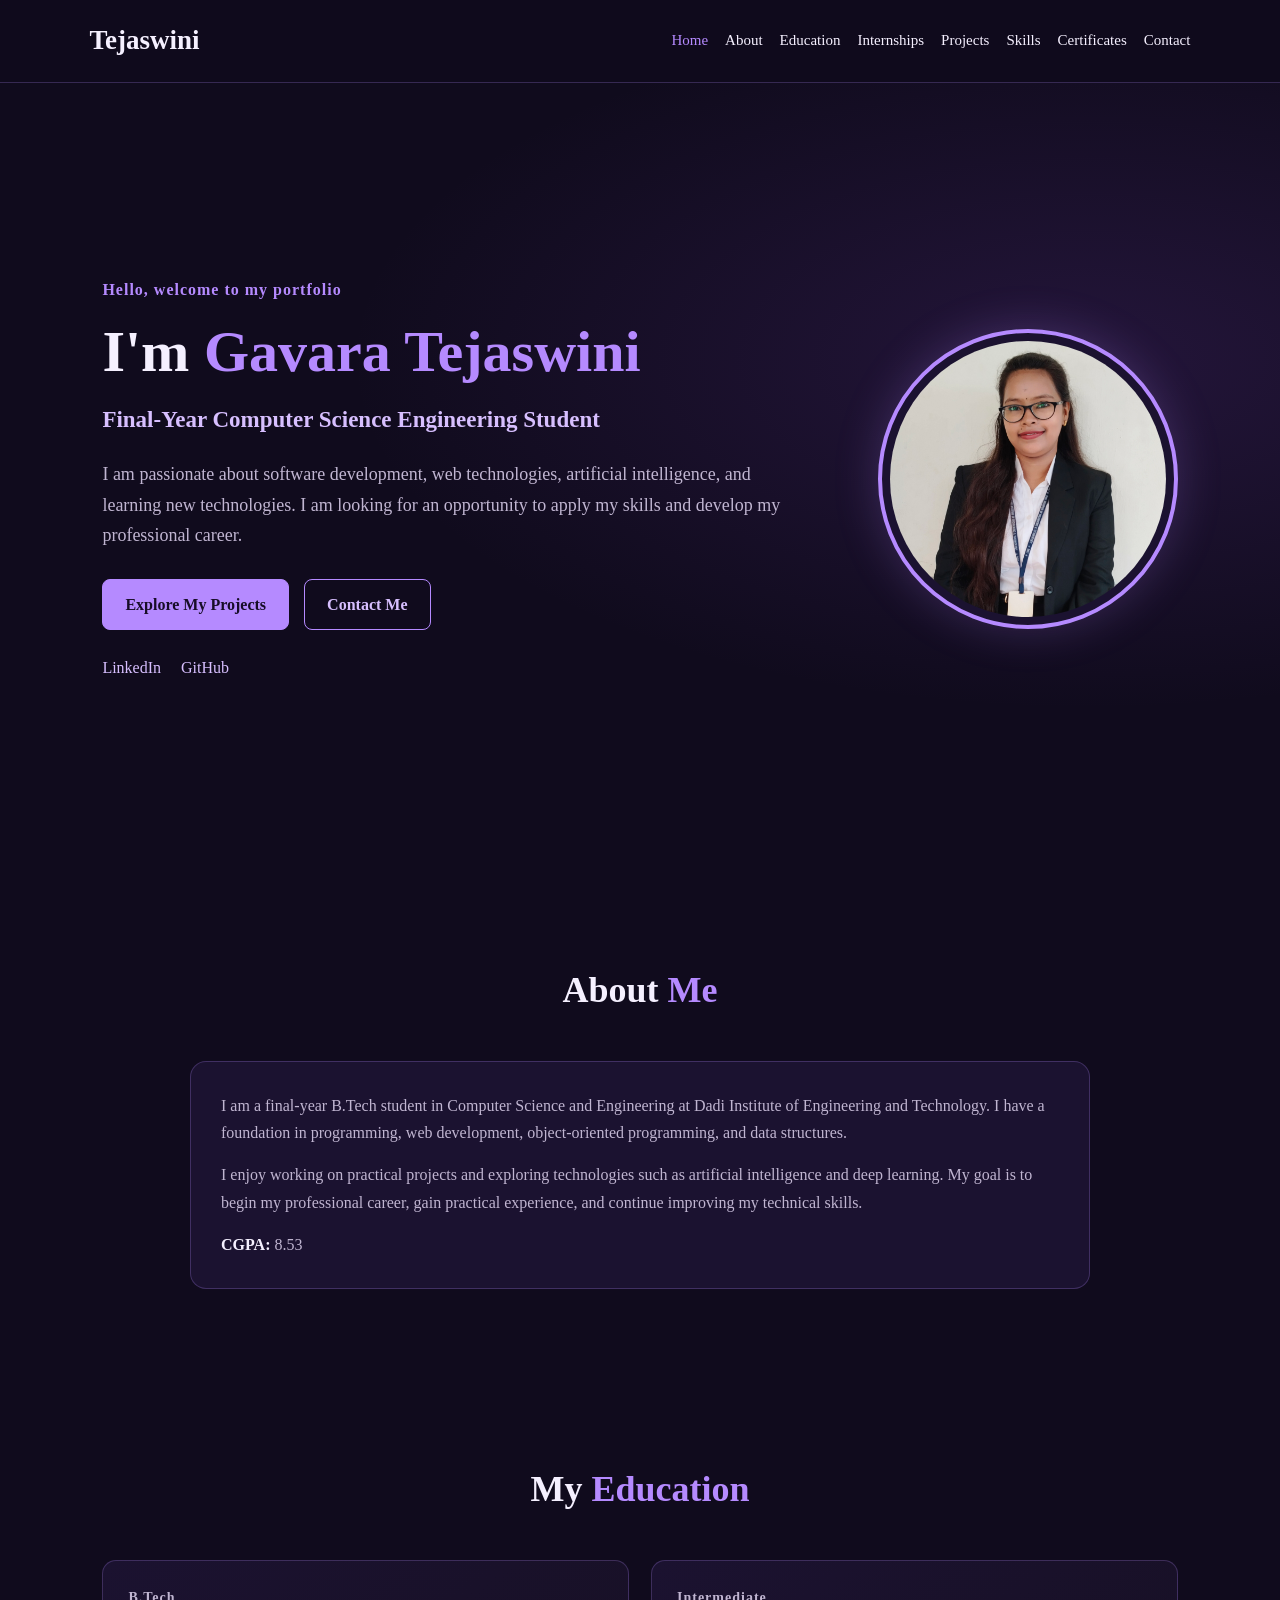
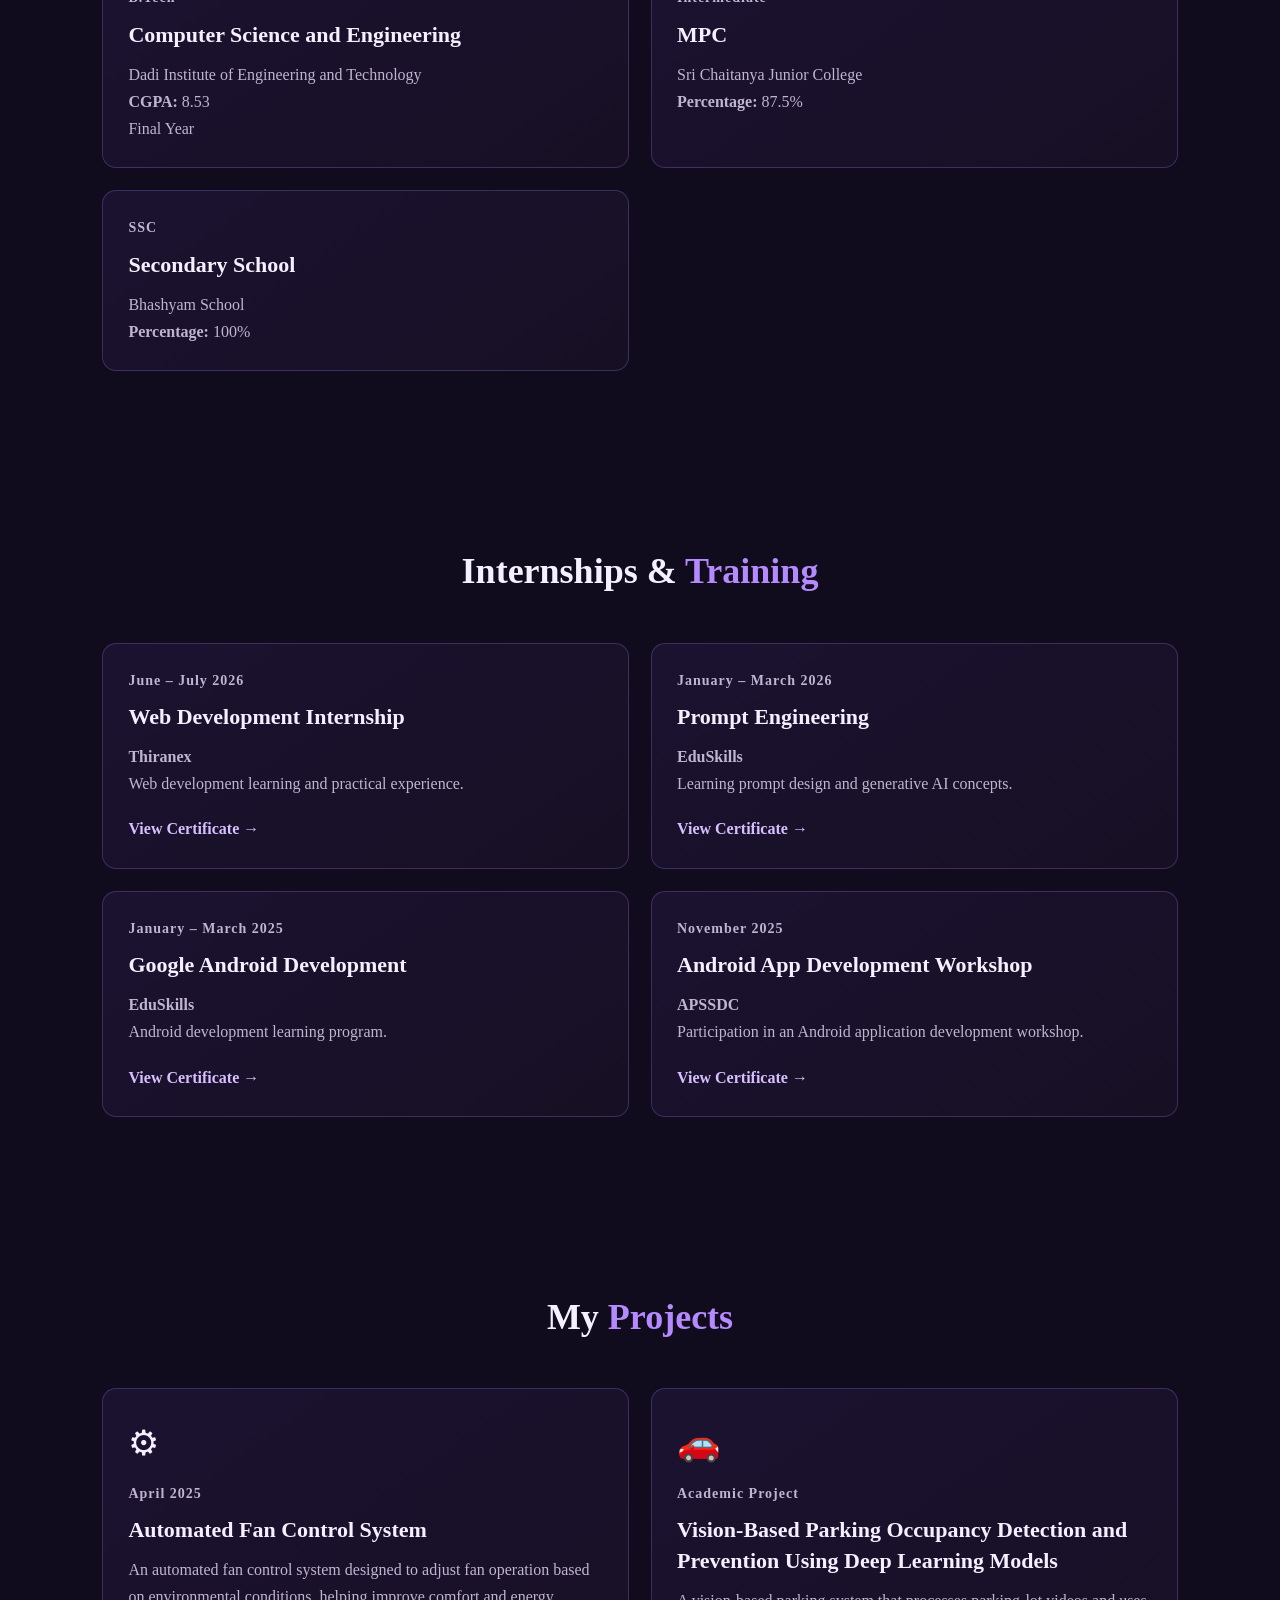
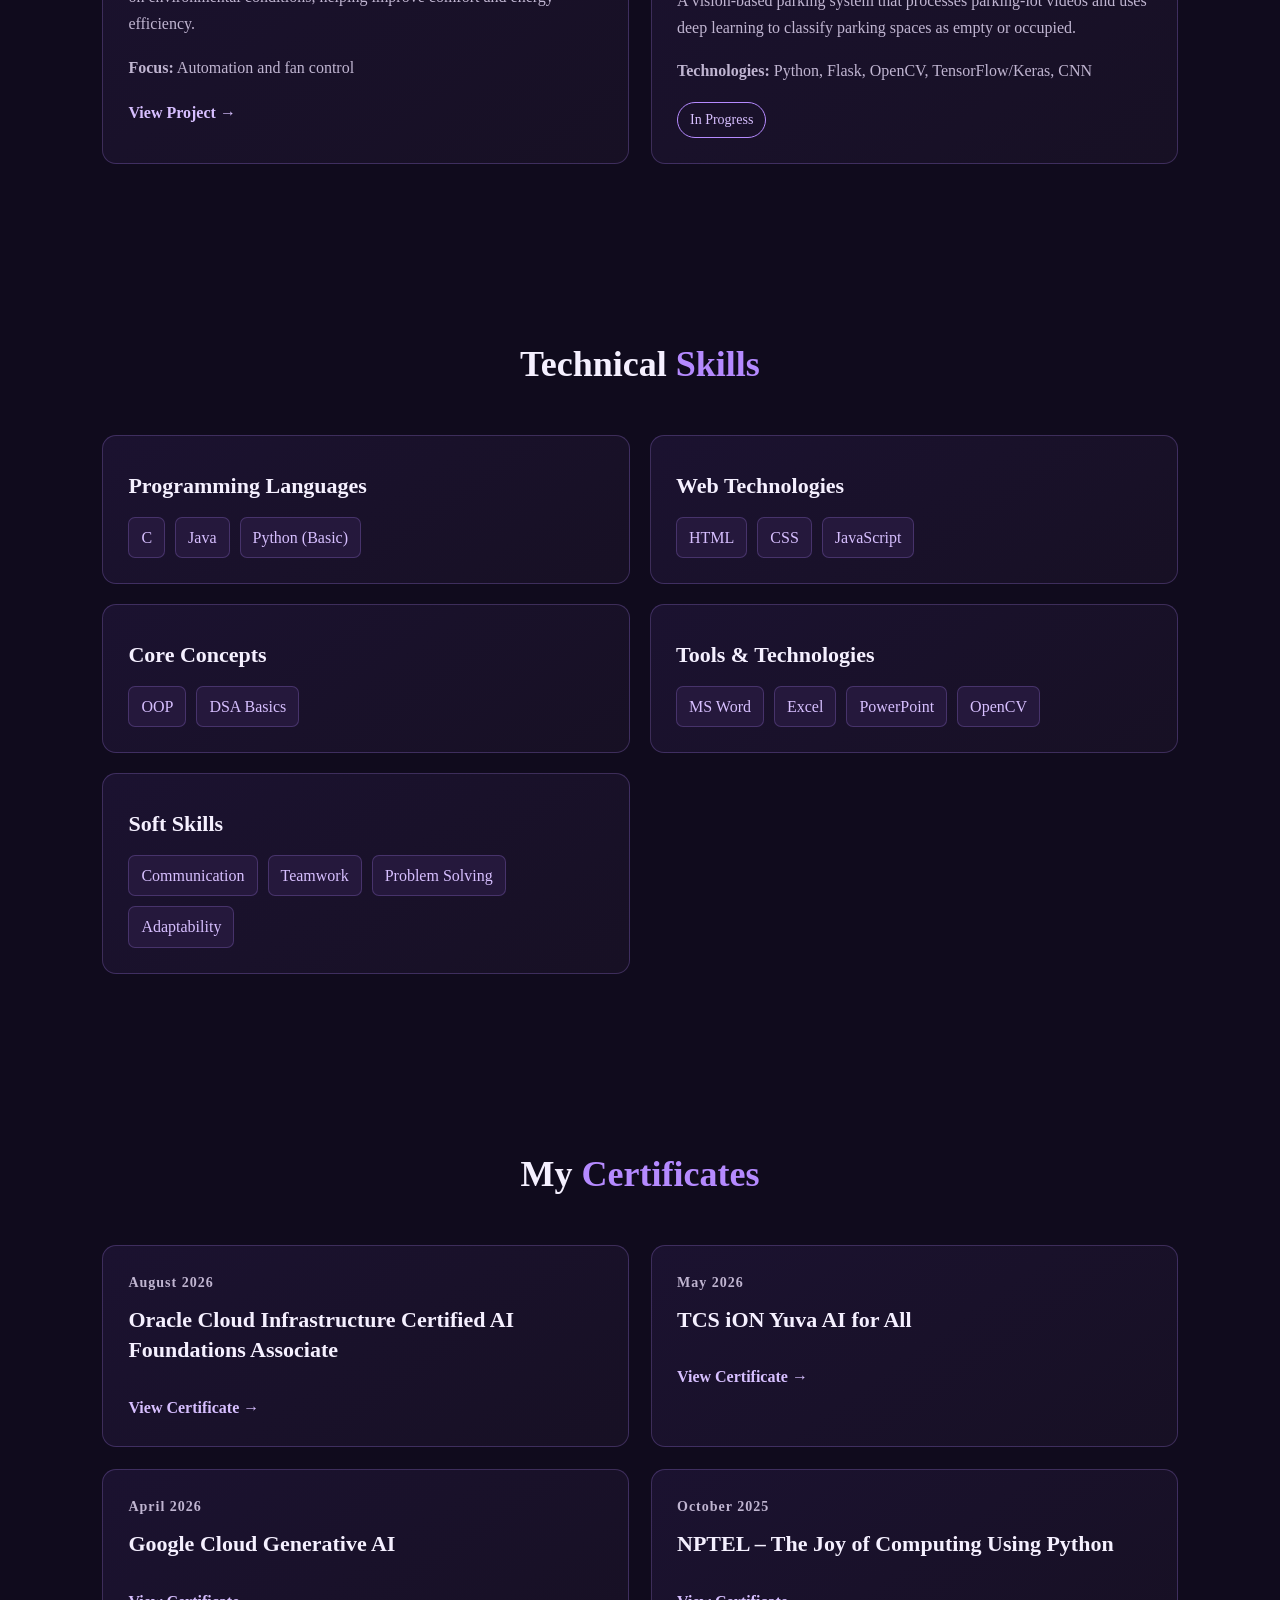
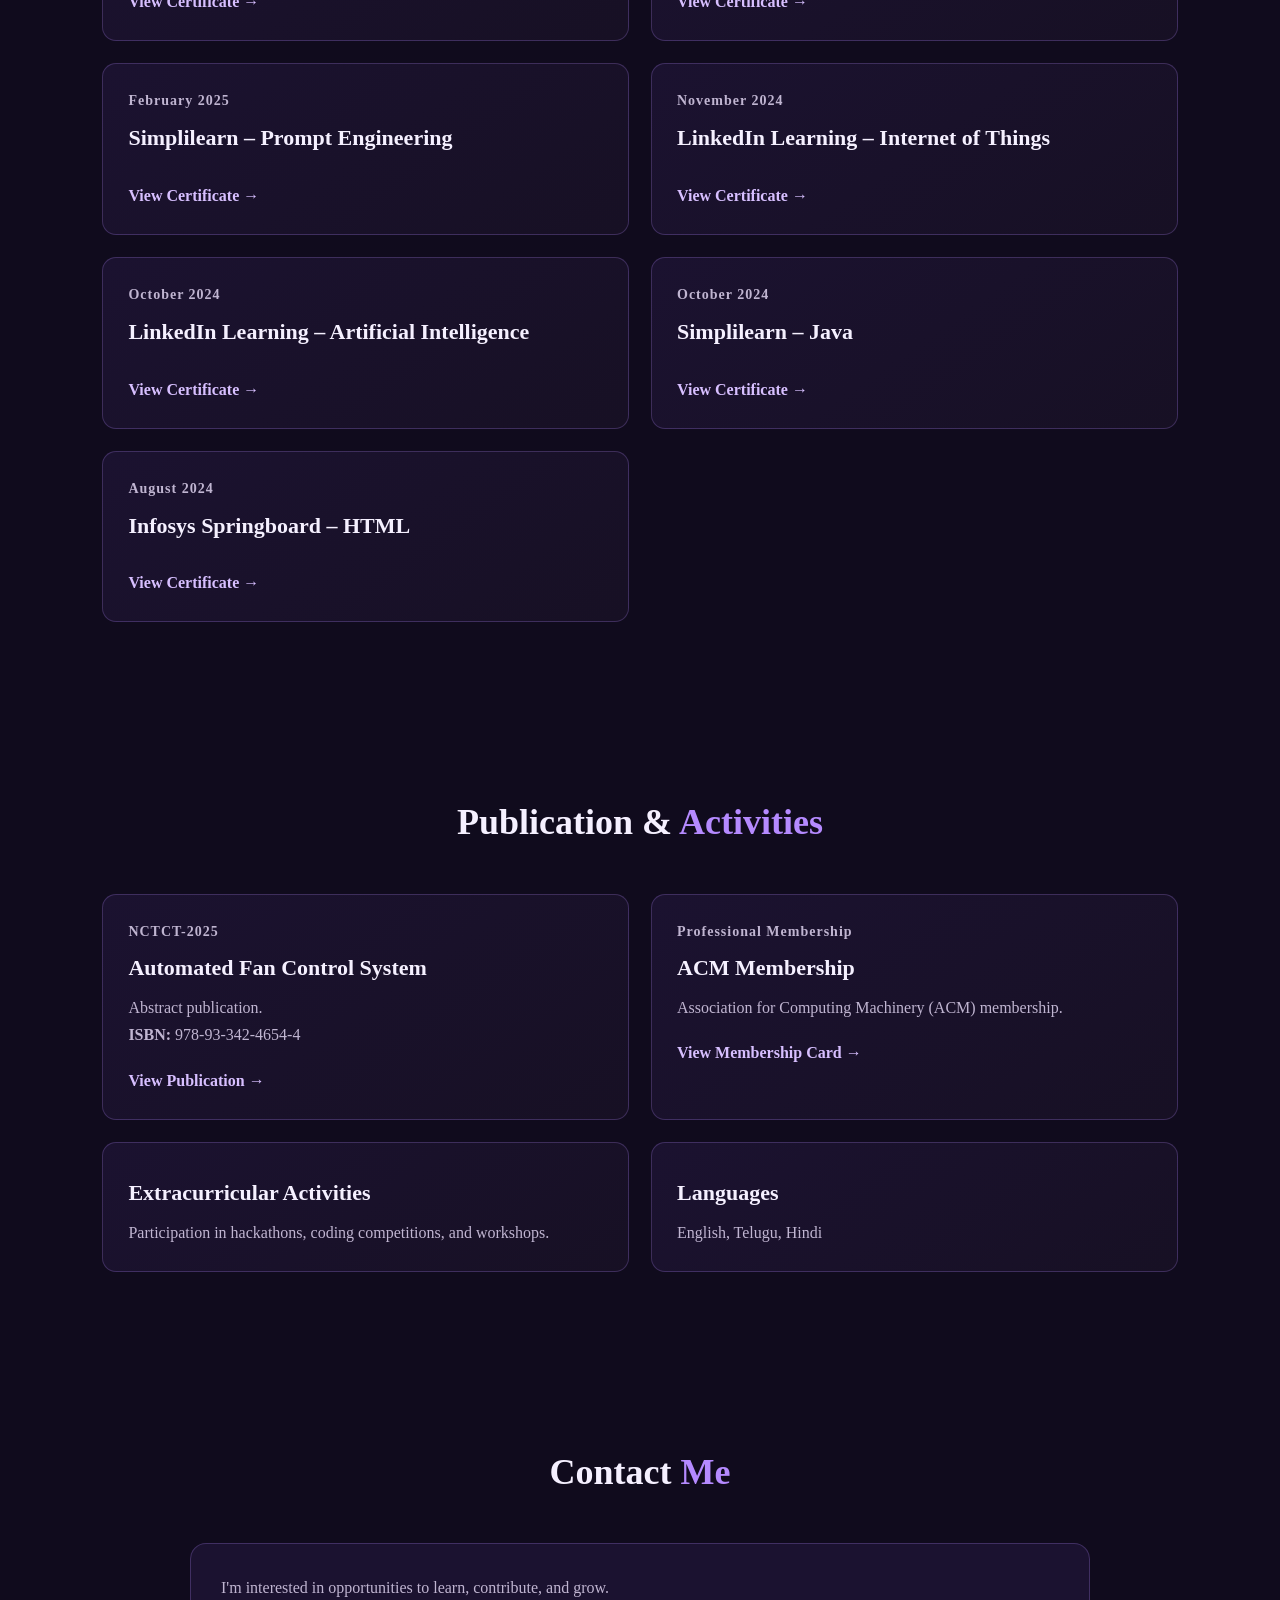
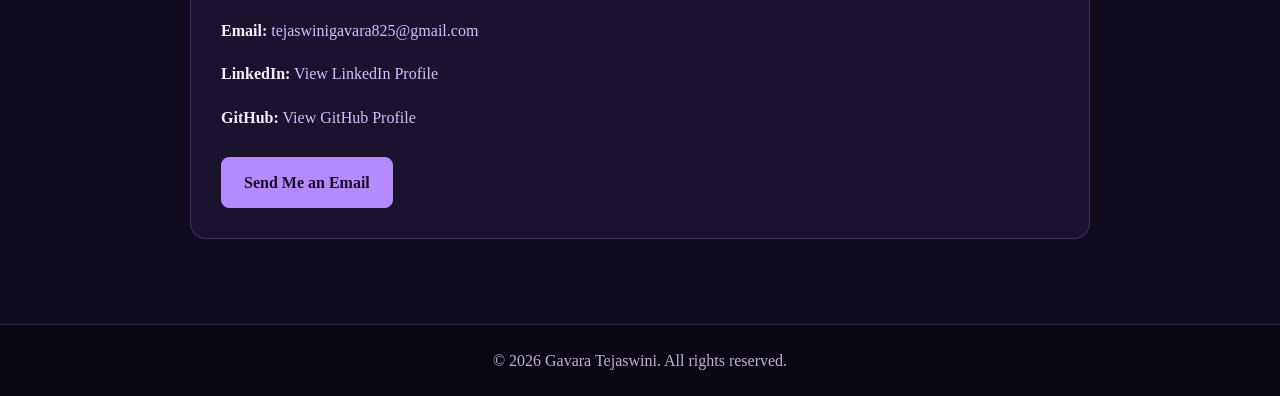
==== index.html @ e7197e5d "Update index.html" ====
<!DOCTYPE html>
<html lang="en">
<head>
    <meta charset="UTF-8">
    <meta name="viewport" content="width=device-width, initial-scale=1.0">
    <meta name="description" content="Portfolio of Gavara Tejaswini, final-year Computer Science Engineering student.">
    <title>Gavara Tejaswini | Portfolio</title>
    <link rel="stylesheet" href="style.css">
</head>
<body>

<header class="header">
    <a href="#home" class="logo">Tejaswini<span></span></a>

    <button class="menu-toggle" id="menu-toggle"
        aria-label="Toggle navigation" aria-expanded="false">☰</button>

    <nav class="navbar" id="navbar">
        <a href="#home">Home</a>
        <a href="#about">About</a>
        <a href="#education">Education</a>
        <a href="#experience">Internships</a>
        <a href="#projects">Projects</a>
        <a href="#skills">Skills</a>
        <a href="#certifications">Certificates</a>
        <a href="#contact">Contact</a>
    </nav>
</header>

<main>
    <!-- Home -->
    <section class="home section" id="home">
        <div class="home-content">
            <p class="eyebrow">Hello, welcome to my portfolio</p>
            <h1>I'm <span>Gavara Tejaswini</span></h1>
            <h2>Final-Year Computer Science Engineering Student</h2>
            <p>
                I am passionate about software development, web technologies,
                artificial intelligence, and learning new technologies.
                I am looking for an opportunity to apply my skills and
                develop my professional career.
            </p>

            <div class="button-group">
                <a href="#projects" class="btn">Explore My Projects</a>
                <a href="#contact" class="btn btn-outline">Contact Me</a>
            </div>

            <div class="social-links">
                <a href="https://www.linkedin.com/in/gavara-tejaswini-1335362ba"
                   target="_blank" rel="noopener noreferrer">LinkedIn</a>
                <a href="https://github.com/Tejaswini-2712"
                   target="_blank" rel="noopener noreferrer">GitHub</a>
            </div>
        </div>

        <div class="profile-avatar">
            <img src="./profile.jpg" alt="Gavara Tejaswini">
        </div>
    </section>

    <!-- About -->
    <section class="section" id="about">
        <h2 class="section-title">About <span>Me</span></h2>
        <div class="about-card">
            <p>
                I am a final-year B.Tech student in Computer Science and
                Engineering at Dadi Institute of Engineering and Technology.
                I have a foundation in programming, web development,
                object-oriented programming, and data structures.
            </p>
            <p>
                I enjoy working on practical projects and exploring
                technologies such as artificial intelligence and deep learning.
                My goal is to begin my professional career, gain practical
                experience, and continue improving my technical skills.
            </p>
            <p><strong>CGPA:</strong> 8.53</p>
        </div>
    </section>

    <!-- Education -->
    <section class="section" id="education">
        <h2 class="section-title">My <span>Education</span></h2>

        <div class="card-grid">
            <article class="info-card">
                <p class="card-date">B.Tech</p>
                <h3>Computer Science and Engineering</h3>
                <p>Dadi Institute of Engineering and Technology</p>
                <p><strong>CGPA:</strong> 8.53</p>
                <p>Final Year</p>
            </article>

            <article class="info-card">
                <p class="card-date">Intermediate</p>
                <h3>MPC</h3>
                <p>Sri Chaitanya Junior College</p>
                <p><strong>Percentage:</strong> 87.5%</p>
            </article>

            <article class="info-card">
                <p class="card-date">SSC</p>
                <h3>Secondary School</h3>
                <p>Bhashyam School</p>
                <p><strong>Percentage:</strong> 100%</p>
            </article>
        </div>
    </section>

    <!-- Internships -->
    <section class="section" id="experience">
        <h2 class="section-title">Internships & <span>Training</span></h2>

        <div class="card-grid">
            <!-- Web Development Internship -->

<article class="info-card">
    <p class="card-date">June – July 2026</p>
    <h3>Web Development Internship</h3>
    <p><strong>Thiranex</strong></p>
    <p>Web development learning and practical experience.</p>
    <a href="./thiranex-web-development.pdf"
       class="text-link"
       target="_blank"
       rel="noopener noreferrer">
        View Certificate →
    </a>
</article>



<!-- Prompt Engineering -->
<article class="info-card">
    <p class="card-date">January – March 2026</p>
    <h3>Prompt Engineering</h3>
    <p><strong>EduSkills</strong></p>
    <p>Learning prompt design and generative AI concepts.</p>
    <a href="./eduskills-prompt-engineering.pdf"
       class="text-link"
       target="_blank"
       rel="noopener noreferrer">
        View Certificate →
    </a>
</article>



<!-- Google Android Development -->
<article class="info-card">
    <p class="card-date">January – March 2025</p>
    <h3>Google Android Development</h3>
    <p><strong>EduSkills</strong></p>
    <p>Android development learning program.</p>
    <a href="./eduskills-android-development.pdf"
       class="text-link"
       target="_blank"
       rel="noopener noreferrer">
        View Certificate →
    </a>
</article>

<!-- Android App Development Workshop -->
<article class="info-card">
    <p class="card-date">November 2025</p>
    <h3>Android App Development Workshop</h3>
    <p><strong>APSSDC</strong></p>
    <p>Participation in an Android application development workshop.</p>
    <a href="./apssdc-android-workshop.pdf"
       class="text-link"
       target="_blank"
       rel="noopener noreferrer">
        View Certificate →
    </a>
</article>
        </div>
    </section>

<!-- Projects -->
<section class="section" id="projects">
    <h2 class="section-title">My <span>Projects</span></h2>

    <div class="card-grid project-grid">

        <!-- Automated Fan Control System -->
        <article class="project-card">
            <div class="project-icon">⚙</div>
            <p class="card-date">April 2025</p>

            <h3>Automated Fan Control System</h3>

            <p>
                An automated fan control system designed to adjust
                fan operation based on environmental conditions,
                helping improve comfort and energy efficiency.
            </p>

            <p class="tech-stack">
                <strong>Focus:</strong> Automation and fan control
            </p>

            <a
                href="https://github.com/Tejaswini-2712/Tejaswini-portfolio/blob/main/Automated-Fan-Control-System.docx"
                class="text-link"
                target="_blank"
                rel="noopener noreferrer">
                View Project →
            </a>
        </article>

        <!-- Vision-Based Parking Project -->
        <article class="project-card">
            <div class="project-icon">🚗</div>
            <p class="card-date">Academic Project</p>

            <h3>
                Vision-Based Parking Occupancy Detection and Prevention
                Using Deep Learning Models
            </h3>

            <p>
                A vision-based parking system that processes parking-lot
                videos and uses deep learning to classify parking spaces
                as empty or occupied.
            </p>

            <p class="tech-stack">
                <strong>Technologies:</strong>
                Python, Flask, OpenCV, TensorFlow/Keras, CNN
            </p>

            <span class="status-label">In Progress</span>
        </article>

    </div>
</section>


    <!-- Skills -->
    <section class="section" id="skills">
        <h2 class="section-title">Technical <span>Skills</span></h2>

        <div class="skills-grid">
            <div class="skill-card">
                <h3>Programming Languages</h3>
                <div class="skill-tags">
                    <span>C</span><span>Java</span><span>Python (Basic)</span>
                </div>
            </div>

            <div class="skill-card">
                <h3>Web Technologies</h3>
                <div class="skill-tags">
                    <span>HTML</span><span>CSS</span><span>JavaScript</span>
                </div>
            </div>

            <div class="skill-card">
                <h3>Core Concepts</h3>
                <div class="skill-tags">
                    <span>OOP</span><span>DSA Basics</span>
                </div>
            </div>

            <div class="skill-card">
                <h3>Tools & Technologies</h3>
                <div class="skill-tags">
                    <span>MS Word</span><span>Excel</span>
                    <span>PowerPoint</span><span>OpenCV</span>
                </div>
            </div>

            <div class="skill-card">
                <h3>Soft Skills</h3>
                <div class="skill-tags">
                    <span>Communication</span><span>Teamwork</span>
                    <span>Problem Solving</span><span>Adaptability</span>
                </div>
            </div>
        </div>
    </section>

    
<!-- Certifications -->
<section class="section" id="certifications">
    <h2 class="section-title">My <span>Certificates</span></h2>

    <div class="card-grid">

        <!-- 1. Oracle AI Foundations -->
        <article class="info-card">
            <p class="card-date">August 2026</p>
            <h3>Oracle Cloud Infrastructure Certified AI Foundations Associate</h3>
            <a href="./certificates/oracle-ai.pdf"
               class="text-link" target="_blank"
               rel="noopener noreferrer">
                View Certificate →
            </a>
        </article>

        <!-- 2. TCS iON Yuva AI -->
        <article class="info-card">
            <p class="card-date">May 2026</p>
            <h3>TCS iON Yuva AI for All</h3>
            <a href="./certificates/tcs-yuva-ai.pdf"
               class="text-link" target="_blank"
               rel="noopener noreferrer">
                View Certificate →
            </a>
        </article>

        <!-- 3. Google Cloud Generative AI -->
        <article class="info-card">
            <p class="card-date">April 2026</p>
            <h3>Google Cloud Generative AI</h3>
            <a href="./certificates/google-generative-ai.pdf"
               class="text-link" target="_blank"
               rel="noopener noreferrer">
                View Certificate →
            </a>
        </article>

        <!-- 4. NPTEL Python -->
        <article class="info-card">
            <p class="card-date">October 2025</p>
            <h3>NPTEL – The Joy of Computing Using Python</h3>
            <a href="./certificates/nptel-python.pdf"
               class="text-link" target="_blank"
               rel="noopener noreferrer">
                View Certificate →
            </a>
        </article>

        <!-- 5. Simplilearn Prompt Engineering -->
        <article class="info-card">
            <p class="card-date">February 2025</p>
            <h3>Simplilearn – Prompt Engineering</h3>
            <a href="./certificates/simplilearn-prompt.pdf"
               class="text-link" target="_blank"
               rel="noopener noreferrer">
                View Certificate →
            </a>
        </article>

        <!-- 6. LinkedIn Learning IoT -->
        <article class="info-card">
            <p class="card-date">November 2024</p>
            <h3>LinkedIn Learning – Internet of Things</h3>
            <a href="./certificates/linkedin-iot.pdf"
               class="text-link" target="_blank"
               rel="noopener noreferrer">
                View Certificate →
            </a>
        </article>

        <!-- 7. LinkedIn Learning AI -->
        <article class="info-card">
            <p class="card-date">October 2024</p>
            <h3>LinkedIn Learning – Artificial Intelligence</h3>
            <a href="./certificates/linkedin-ai.pdf"
               class="text-link" target="_blank"
               rel="noopener noreferrer">
                View Certificate →
            </a>
        </article>

        <!-- 8. Simplilearn Java -->
        <article class="info-card">
            <p class="card-date">October 2024</p>
            <h3>Simplilearn – Java</h3>
            <a href="./certificates/simplilearn-java.pdf"
               class="text-link" target="_blank"
               rel="noopener noreferrer">
                View Certificate →
            </a>
        </article>

        <!-- 9. Infosys Springboard HTML -->
        <article class="info-card">
            <p class="card-date">August 2024</p>
            <h3>Infosys Springboard – HTML</h3>
            <a href="./certificates/infosys-html.pdf"
               class="text-link" target="_blank"
               rel="noopener noreferrer">
                View Certificate →
            </a>
        </article>

    </div>
</section>


    <!-- Publication and activities -->
    <section class="section" id="activities">
        <h2 class="section-title">Publication & <span>Activities</span></h2>

        <div class="card-grid">
            


<article class="info-card">
    <p class="card-date">NCTCT-2025</p>
    <h3>Automated Fan Control System</h3>
    <p>Abstract publication.</p>
    <p><strong>ISBN:</strong> 978-93-342-4654-4</p>

    <a href="./publications/ict%20paper.pdf"
       class="text-link"
       target="_blank"
       rel="noopener noreferrer">
        View Publication →
    </a>
</article>



<article class="info-card">
    <p class="card-date">Professional Membership</p>
    <h3>ACM Membership</h3>
    <p>Association for Computing Machinery (ACM) membership.</p>

    <a href="./certificates/acm-membership.pdf"
       class="text-link"
       target="_blank"
       rel="noopener noreferrer">
        View Membership Card →
    </a>
</article>

            <article class="info-card">
                <h3>Extracurricular Activities</h3>
                <p>Participation in hackathons, coding competitions, and workshops.</p>
            </article>

            <article class="info-card">
                <h3>Languages</h3>
                <p>English, Telugu, Hindi</p>
            </article>
        </div>
    </section>

    <!-- Contact -->
    <section class="section" id="contact">
        <h2 class="section-title">Contact <span>Me</span></h2>

        <div class="contact-card">
            <p>I'm interested in opportunities to learn, contribute, and grow.</p>

            <p>
                <strong>Email:</strong>
                <a href="mailto:tejaswinigavara825@gmail.com">
                    tejaswinigavara825@gmail.com
                </a>
            </p>

            <p>
                <strong>LinkedIn:</strong>
                <a href="https://www.linkedin.com/in/gavara-tejaswini-1335362ba"
                   target="_blank" rel="noopener noreferrer">
                    View LinkedIn Profile
                </a>
            </p>

            <p>
                <strong>GitHub:</strong>
                <a href="https://github.com/Tejaswini-2712"
                   target="_blank" rel="noopener noreferrer">
                    View GitHub Profile
                </a>
            </p>

            <a href="mailto:tejaswinigavara825@gmail.com" class="btn">
                Send Me an Email
            </a>
        </div>
    </section>
</main>

<footer class="footer">
    <p>© <span id="year"></span> Gavara Tejaswini. All rights reserved.</p>
</footer>

<script src="script.js"></script>
</body>
</html>
---- style.css ----
/* General settings */
* {
    margin: 0;
    padding: 0;
    box-sizing: border-box;
    scroll-behavior: smooth;
}

:root {
    --background: #100b1d;
    --surface: #1b1230;
    --surface-light: #25183c;
    --purple: #b58aff;
    --purple-light: #d7bfff;
    --text: #f5f0ff;
    --muted: #c0b5d1;
    --border: rgba(181, 138, 255, 0.24);
}

body {
    font-family: "Times New Roman", Times, serif;
    background: var(--background);
    color: var(--text);
    line-height: 1.7;
}

a {
    color: var(--purple-light);
    text-decoration: none;
}

a:hover {
    color: #ffffff;
}

.header {
    position: sticky;
    top: 0;
    z-index: 100;
    display: flex;
    align-items: center;
    justify-content: space-between;
    gap: 20px;
    padding: 18px 7%;
    background: rgba(16, 11, 29, 0.96);
    border-bottom: 1px solid var(--border);
    backdrop-filter: blur(12px);
}

.logo {
    font-size: 27px;
    font-weight: bold;
    color: var(--text);
    white-space: nowrap;
}

.logo span,
.home h1 span,
.section-title span {
    color: var(--purple);
}

.navbar {
    display: flex;
    flex-wrap: wrap;
    justify-content: flex-end;
    gap: 17px;
}

.navbar a {
    color: var(--text);
    font-size: 15px;
}

.navbar a:hover,
.navbar a.active {
    color: var(--purple);
}

.menu-toggle {
    display: none;
    background: transparent;
    color: var(--text);
    border: 1px solid var(--border);
    border-radius: 8px;
    padding: 5px 11px;
    font-size: 23px;
    cursor: pointer;
}

.section {
    padding: 85px 8%;
    scroll-margin-top: 80px;
}

.home {
    min-height: 88vh;
    display: flex;
    align-items: center;
    justify-content: space-between;
    gap: 55px;
    background:
        radial-gradient(ellipse at 85% 35%,
        rgba(113, 61, 173, 0.20), transparent 48%);
}

.home-content {
    flex: 1;
    max-width: 690px;
}

.eyebrow,
.card-date {
    color: var(--purple);
    font-weight: bold;
    letter-spacing: 1px;
}

.home h1 {
    font-size: clamp(36px, 5vw, 58px);
    line-height: 1.15;
    margin: 15px 0;
}

.home h2 {
    font-size: 23px;
    color: var(--purple-light);
    margin-bottom: 20px;
}

.home-content > p:not(.eyebrow) {
    color: var(--muted);
    font-size: 18px;
}

.button-group {
    display: flex;
    flex-wrap: wrap;
    gap: 15px;
    margin-top: 28px;
}

.btn {
    display: inline-block;
    background: var(--purple);
    color: #170d27;
    padding: 11px 22px;
    border-radius: 8px;
    border: 1px solid var(--purple);
    font-weight: bold;
    transition: 0.25s;
}

.btn:hover {
    background: var(--purple-light);
    color: #170d27;
    transform: translateY(-2px);
}

.btn-outline {
    background: transparent;
    color: var(--purple-light);
}

.btn-outline:hover {
    background: var(--purple);
}

.social-links {
    display: flex;
    gap: 20px;
    margin-top: 24px;
}

.profile-avatar {
    width: 300px;
    height: 300px;
    flex-shrink: 0;
    border: 4px solid var(--purple);
    border-radius: 50%;
    padding: 8px;
    background: var(--surface);
    box-shadow: 0 0 45px rgba(181, 138, 255, 0.22);
}

.profile-avatar img {
    width: 100%;
    height: 100%;
    object-fit: cover;
    border-radius: 50%;
}

.section-title {
    font-size: 36px;
    text-align: center;
    margin-bottom: 40px;
}

.about-card,
.contact-card {
    max-width: 900px;
    margin: auto;
    background: var(--surface);
    border: 1px solid var(--border);
    border-radius: 16px;
    padding: 30px;
    color: var(--muted);
}

.about-card p + p {
    margin-top: 15px;
}

.about-card strong,
.contact-card strong {
    color: var(--text);
}

.card-grid {
    display: grid;
    grid-template-columns: repeat(2, minmax(0, 1fr));
    gap: 22px;
}

.info-card,
.project-card,
.skill-card {
    min-width: 0;
    padding: 25px;
    border: 1px solid var(--border);
    border-radius: 14px;
    background: linear-gradient(145deg, var(--surface), #171024);
    transition: transform 0.25s, border-color 0.25s;
}

.info-card:hover,
.project-card:hover,
.skill-card:hover {
    transform: translateY(-5px);
    border-color: var(--purple);
}

.info-card h3,
.project-card h3,
.skill-card h3 {
    font-size: 22px;
    line-height: 1.4;
    margin: 10px 0;
    overflow-wrap: anywhere;
}

.info-card p,
.project-card p {
    color: var(--muted);
}

.card-date {
    font-size: 14px;
}

.project-icon {
    font-size: 35px;
    margin-bottom: 8px;
}

.project-card h3 a {
    color: var(--text);
}

.project-card h3 a:hover {
    color: var(--purple);
}

.tech-stack {
    margin-top: 16px;
}

.text-link {
    display: inline-block;
    margin-top: 18px;
    font-weight: bold;
}

.status-label {
    display: inline-block;
    margin-top: 18px;
    padding: 5px 12px;
    border: 1px solid var(--purple);
    border-radius: 20px;
    color: var(--purple-light);
    font-size: 14px;
}

.skills-grid {
    display: grid;
    grid-template-columns: repeat(2, minmax(0, 1fr));
    gap: 20px;
}

.skill-tags {
    display: flex;
    flex-wrap: wrap;
    gap: 10px;
    margin-top: 15px;
}

.skill-tags span {
    background: var(--surface-light);
    color: var(--purple-light);
    border: 1px solid var(--border);
    border-radius: 7px;
    padding: 6px 12px;
}

.contact-card p {
    margin-bottom: 16px;
    overflow-wrap: anywhere;
}

.contact-card .btn {
    margin-top: 10px;
}

.footer {
    text-align: center;
    padding: 22px;
    color: var(--muted);
    background: #0b0713;
    border-top: 1px solid var(--border);
}

/* Project detail page */
.project-detail {
    max-width: 950px;
    margin: auto;
}

.project-detail .info-card {
    margin-bottom: 22px;
}

.project-detail h1 {
    font-size: clamp(32px, 5vw, 45px);
    line-height: 1.2;
    margin: 15px 0;
}

.project-detail h2 {
    color: var(--purple-light);
    margin-bottom: 12px;
}

.project-detail p,
.project-detail li {
    color: var(--muted);
}

.project-detail ul {
    padding-left: 25px;
}

.file-link {
    display: inline-block;
    margin-top: 15px;
    padding: 11px 17px;
    border: 1px solid var(--purple);
    border-radius: 8px;
    color: var(--purple-light);
}

.file-link:hover {
    background: var(--purple);
    color: #170d27;
}

.back-link {
    display: inline-block;
    margin-bottom: 25px;
}

/* Responsive layout */
@media (max-width: 1050px) {
    .header {
        padding-left: 5%;
        padding-right: 5%;
    }

    .navbar {
        gap: 12px;
    }

    .section {
        padding-left: 6%;
        padding-right: 6%;
    }

    .profile-avatar {
        width: 250px;
        height: 250px;
    }
}

@media (max-width: 850px) {
    .menu-toggle {
        display: block;
    }

    .header {
        flex-wrap: wrap;
    }

    .navbar {
        display: none;
        flex-direction: column;
        align-items: flex-start;
        width: 100%;
        padding: 12px 0;
    }

    .navbar.open {
        display: flex;
    }

    .navbar a {
        width: 100%;
        padding: 5px 0;
    }

    .home {
        flex-direction: column-reverse;
        text-align: center;
        padding-top: 60px;
    }

    .profile-avatar {
        width: 220px;
        height: 220px;
    }

    .button-group,
    .social-links {
        justify-content: center;
    }
}

@media (max-width: 600px) {
    .section {
        padding: 60px 6%;
    }

    .section-title {
        font-size: 30px;
    }

    .card-grid,
    .skills-grid {
        grid-template-columns: 1fr;
    }

    .home h2 {
        font-size: 20px;
    }

    .home-content > p:not(.eyebrow) {
        font-size: 16px;
    }

    .about-card,
    .contact-card,
    .info-card,
    .project-card,
    .skill-card {
        padding: 20px;
    }
}
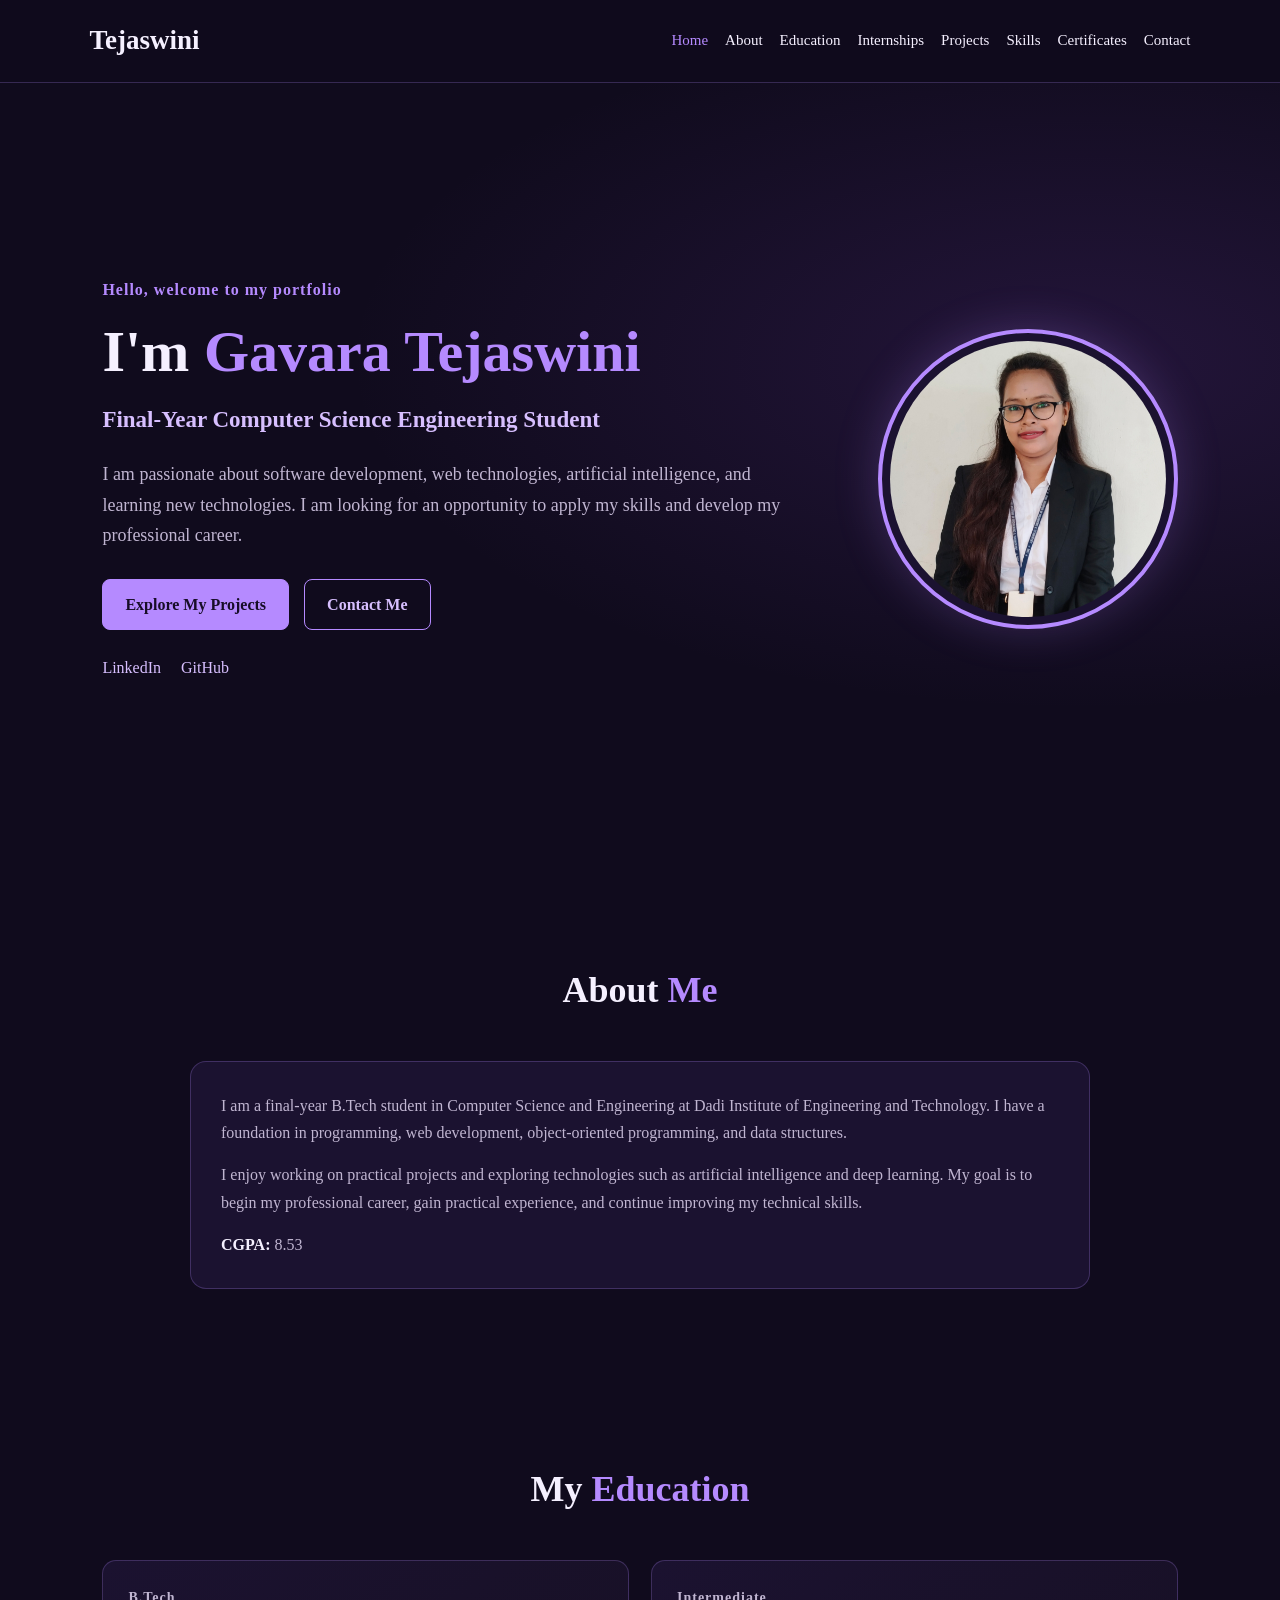
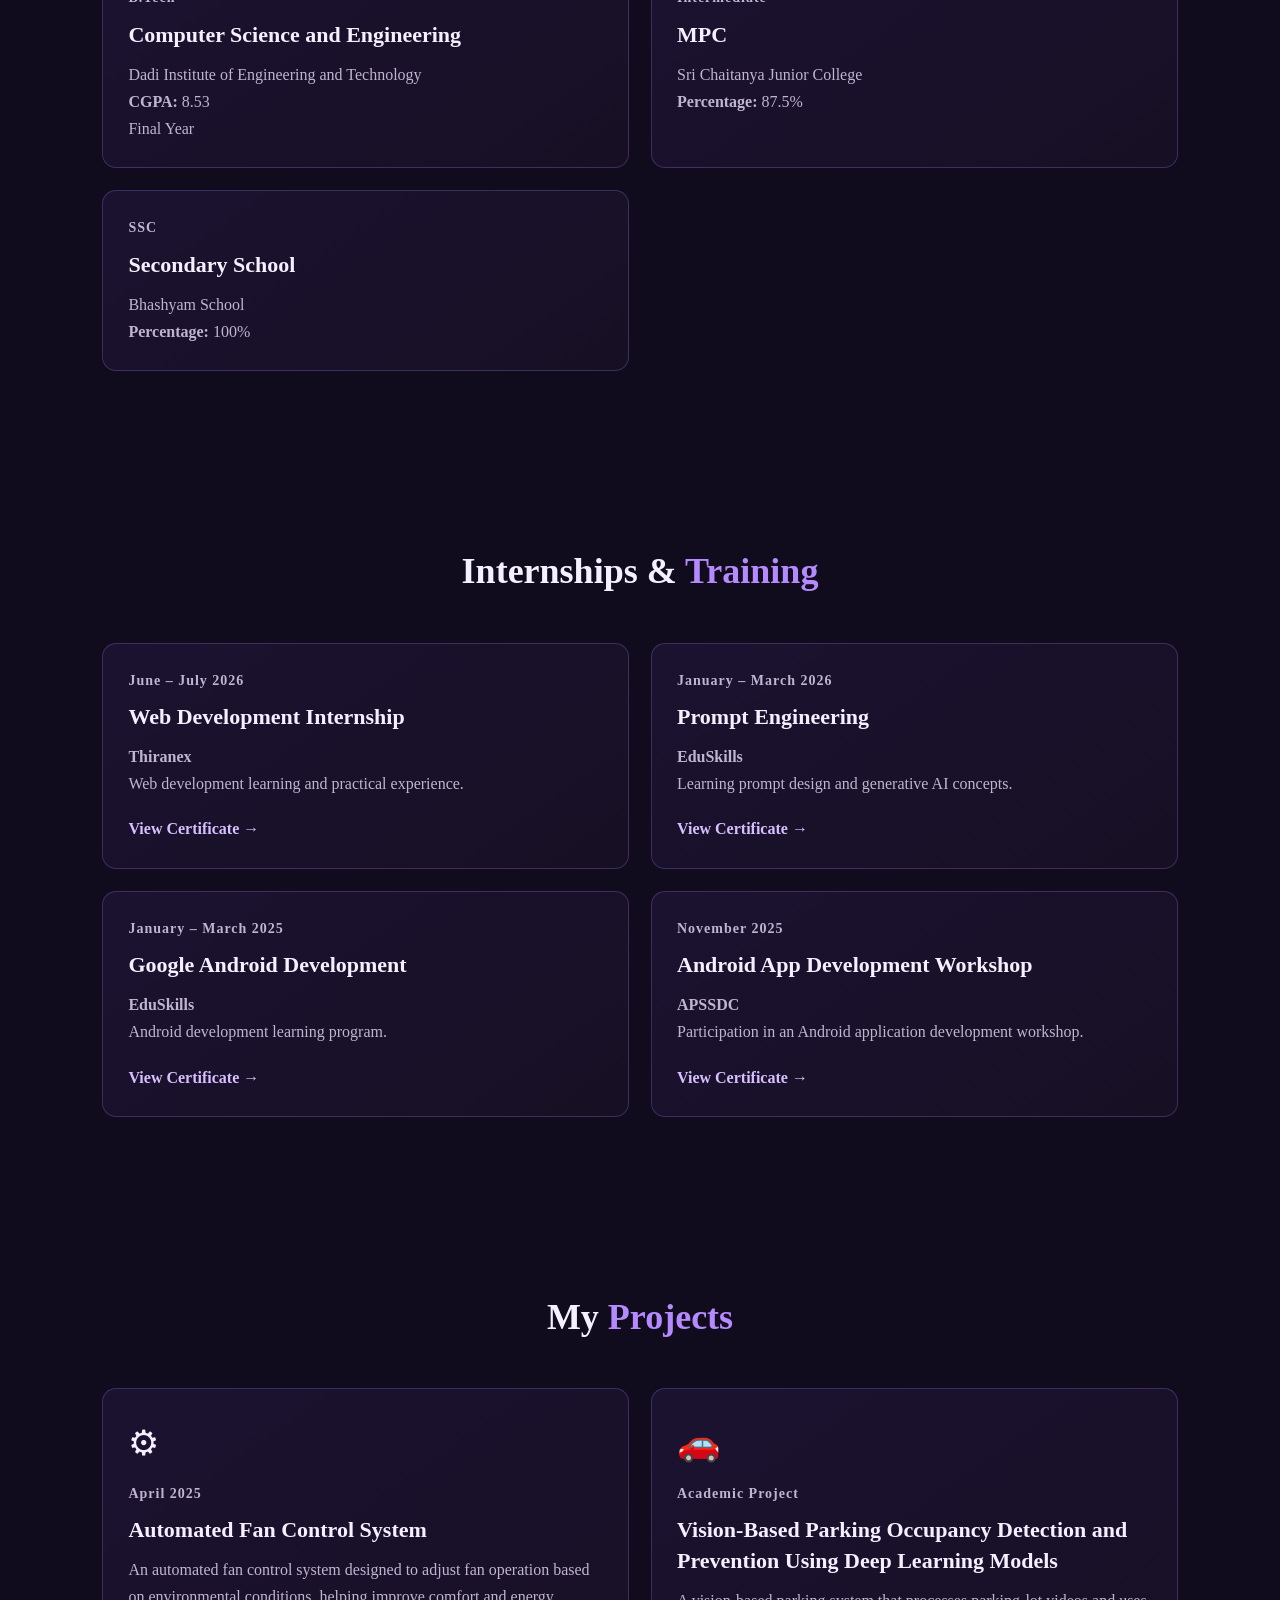
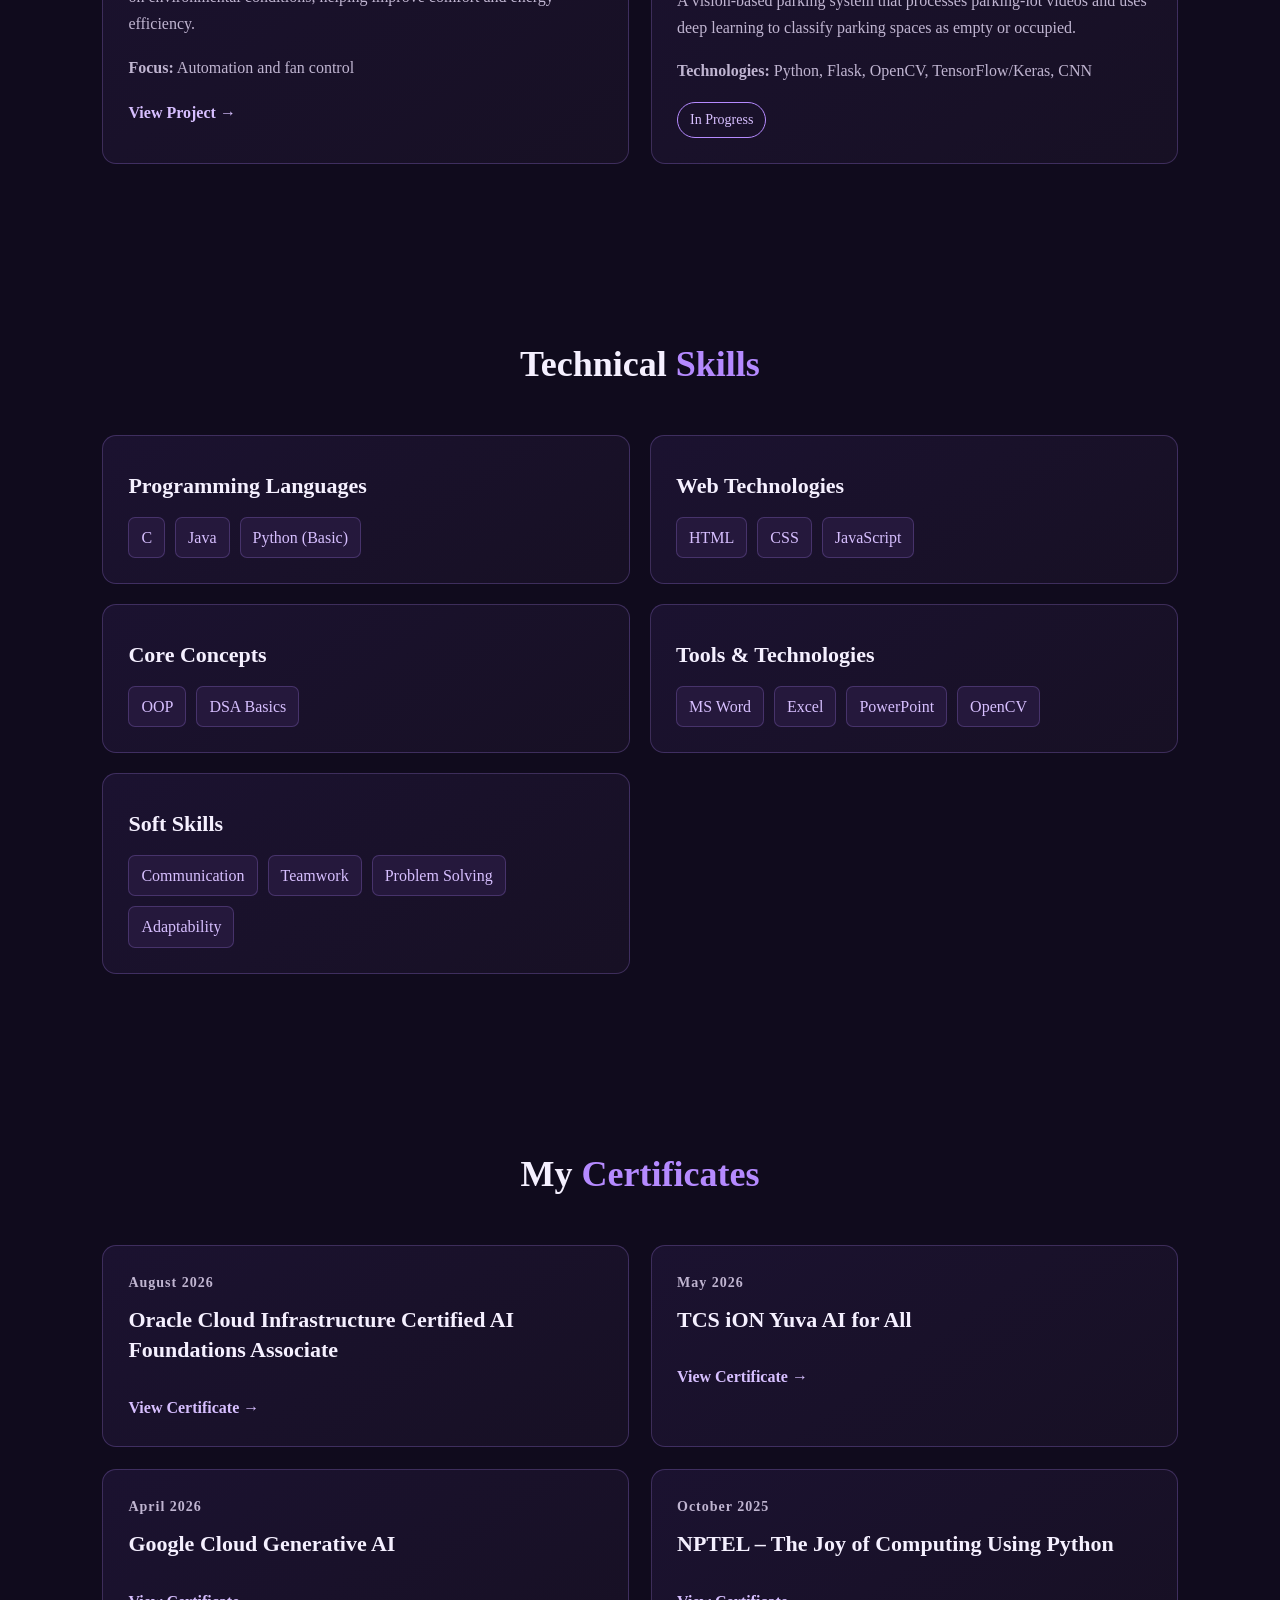
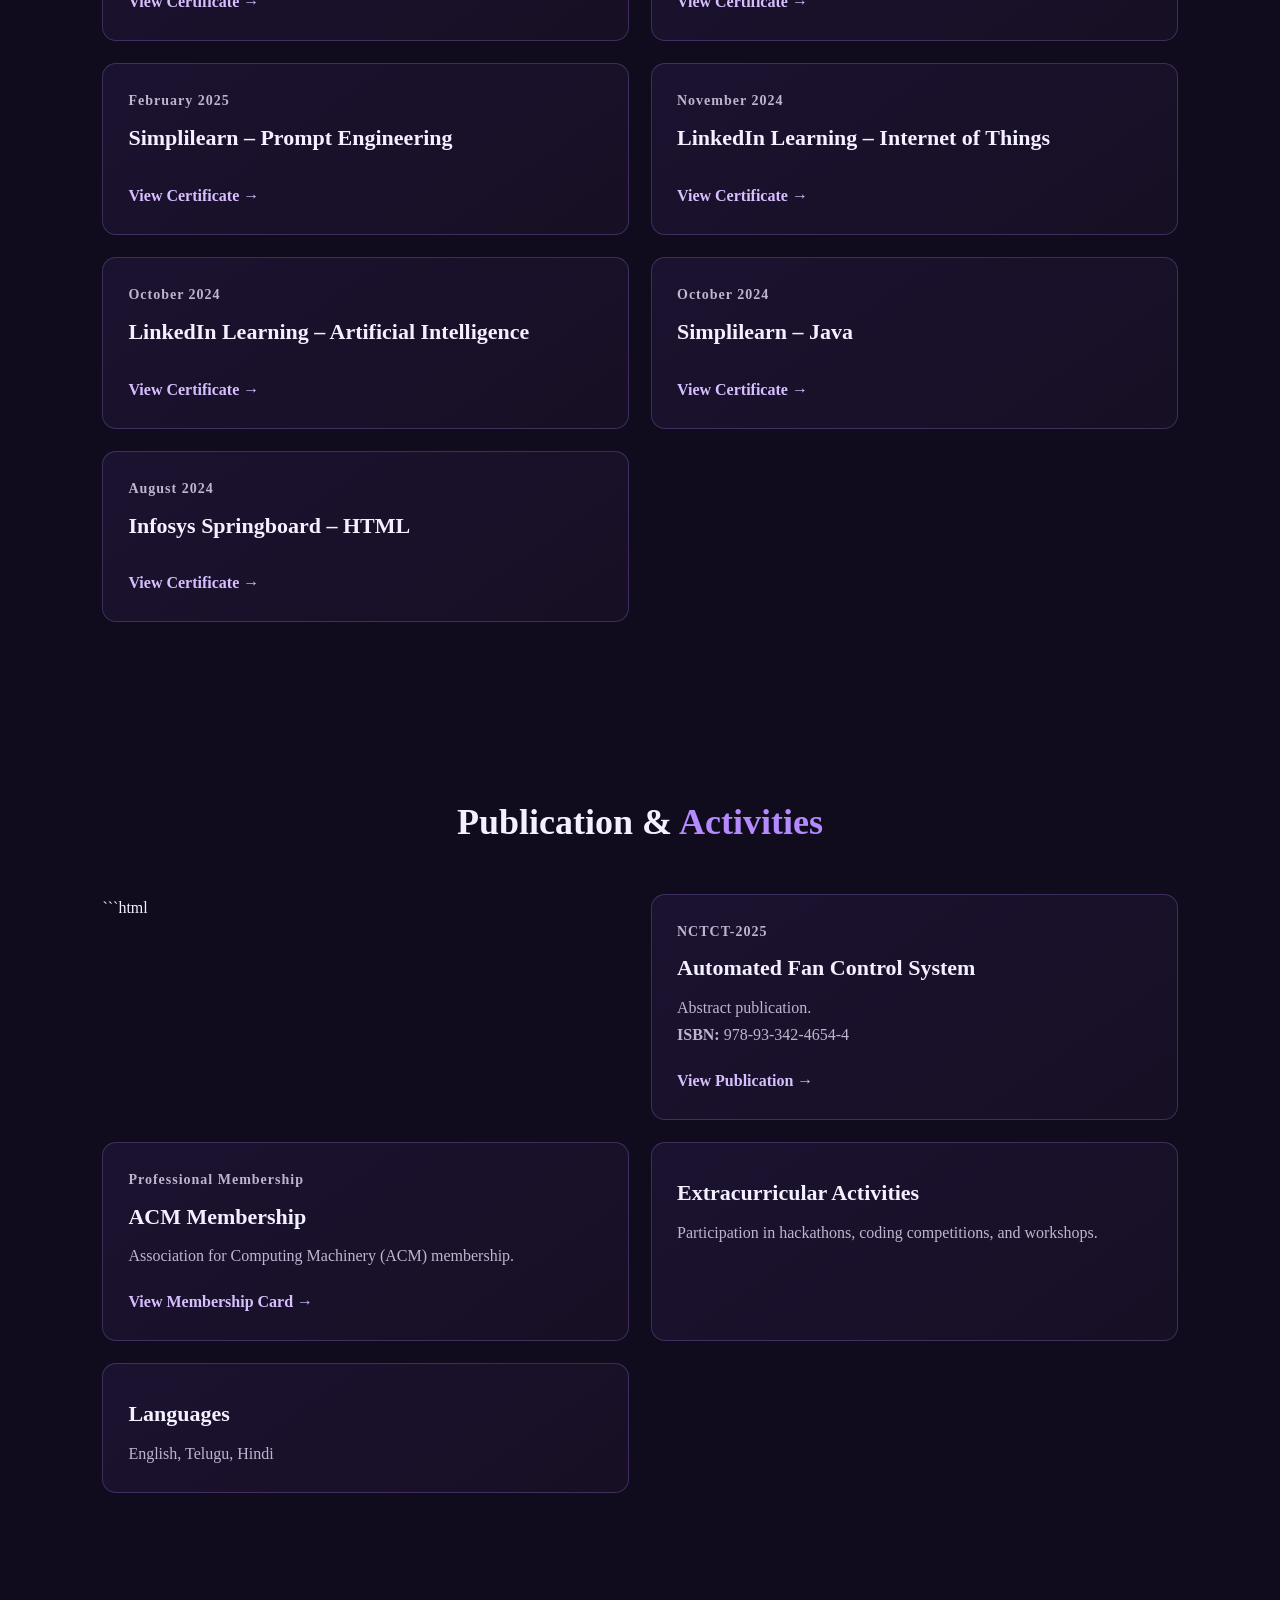
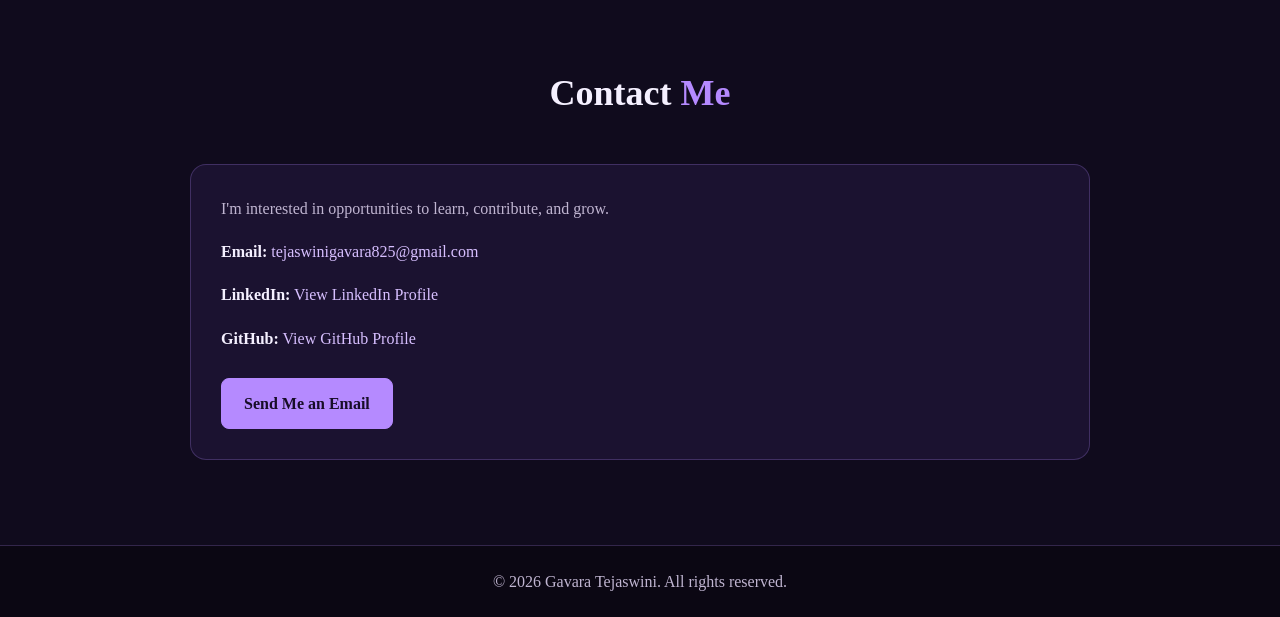
==== commit f9f8ce7e: "Update index.html" ====
--- a/index.html
+++ b/index.html
@@ -281,6 +281,7 @@
     </section>
 
     
+
 <!-- Certifications -->
 <section class="section" id="certifications">
     <h2 class="section-title">My <span>Certificates</span></h2>
@@ -291,7 +292,7 @@
         <article class="info-card">
             <p class="card-date">August 2026</p>
             <h3>Oracle Cloud Infrastructure Certified AI Foundations Associate</h3>
-            <a href="./certificates/oracle-ai.pdf"
+            <a href="./oracle-ai.pdf"
                class="text-link" target="_blank"
                rel="noopener noreferrer">
                 View Certificate →
@@ -302,7 +303,7 @@
         <article class="info-card">
             <p class="card-date">May 2026</p>
             <h3>TCS iON Yuva AI for All</h3>
-            <a href="./certificates/tcs-yuva-ai.pdf"
+            <a href="./tcs-yuva-ai.pdf"
                class="text-link" target="_blank"
                rel="noopener noreferrer">
                 View Certificate →
@@ -313,7 +314,7 @@
         <article class="info-card">
             <p class="card-date">April 2026</p>
             <h3>Google Cloud Generative AI</h3>
-            <a href="./certificates/google-generative-ai.pdf"
+            <a href="./google-generative-ai.pdf"
                class="text-link" target="_blank"
                rel="noopener noreferrer">
                 View Certificate →
@@ -324,7 +325,7 @@
         <article class="info-card">
             <p class="card-date">October 2025</p>
             <h3>NPTEL – The Joy of Computing Using Python</h3>
-            <a href="./certificates/nptel-python.pdf"
+            <a href="./nptel-python.pdf"
                class="text-link" target="_blank"
                rel="noopener noreferrer">
                 View Certificate →
@@ -335,7 +336,7 @@
         <article class="info-card">
             <p class="card-date">February 2025</p>
             <h3>Simplilearn – Prompt Engineering</h3>
-            <a href="./certificates/simplilearn-prompt.pdf"
+            <a href="./simplilearn-prompt.pdf"
                class="text-link" target="_blank"
                rel="noopener noreferrer">
                 View Certificate →
@@ -346,7 +347,7 @@
         <article class="info-card">
             <p class="card-date">November 2024</p>
             <h3>LinkedIn Learning – Internet of Things</h3>
-            <a href="./certificates/linkedin-iot.pdf"
+            <a href="./linkedin-iot.pdf"
                class="text-link" target="_blank"
                rel="noopener noreferrer">
                 View Certificate →
@@ -357,7 +358,7 @@
         <article class="info-card">
             <p class="card-date">October 2024</p>
             <h3>LinkedIn Learning – Artificial Intelligence</h3>
-            <a href="./certificates/linkedin-ai.pdf"
+            <a href="./linkedin-ai.pdf"
                class="text-link" target="_blank"
                rel="noopener noreferrer">
                 View Certificate →
@@ -368,7 +369,7 @@
         <article class="info-card">
             <p class="card-date">October 2024</p>
             <h3>Simplilearn – Java</h3>
-            <a href="./certificates/simplilearn-java.pdf"
+            <a href="./simplilearn-java.pdf"
                class="text-link" target="_blank"
                rel="noopener noreferrer">
                 View Certificate →
@@ -379,7 +380,7 @@
         <article class="info-card">
             <p class="card-date">August 2024</p>
             <h3>Infosys Springboard – HTML</h3>
-            <a href="./certificates/infosys-html.pdf"
+            <a href="./infosys-html.pdf"
                class="text-link" target="_blank"
                rel="noopener noreferrer">
                 View Certificate →
@@ -398,28 +399,27 @@
             
 
 
+```html
 <article class="info-card">
     <p class="card-date">NCTCT-2025</p>
     <h3>Automated Fan Control System</h3>
     <p>Abstract publication.</p>
     <p><strong>ISBN:</strong> 978-93-342-4654-4</p>
 
-    <a href="./publications/ict%20paper.pdf"
+    <a href="./ict%20paper.pdf"
        class="text-link"
        target="_blank"
        rel="noopener noreferrer">
         View Publication →
     </a>
 </article>
-
-
 
 <article class="info-card">
     <p class="card-date">Professional Membership</p>
     <h3>ACM Membership</h3>
     <p>Association for Computing Machinery (ACM) membership.</p>
 
-    <a href="./certificates/acm-membership.pdf"
+    <a href="./acm-membership.pdf"
        class="text-link"
        target="_blank"
        rel="noopener noreferrer">
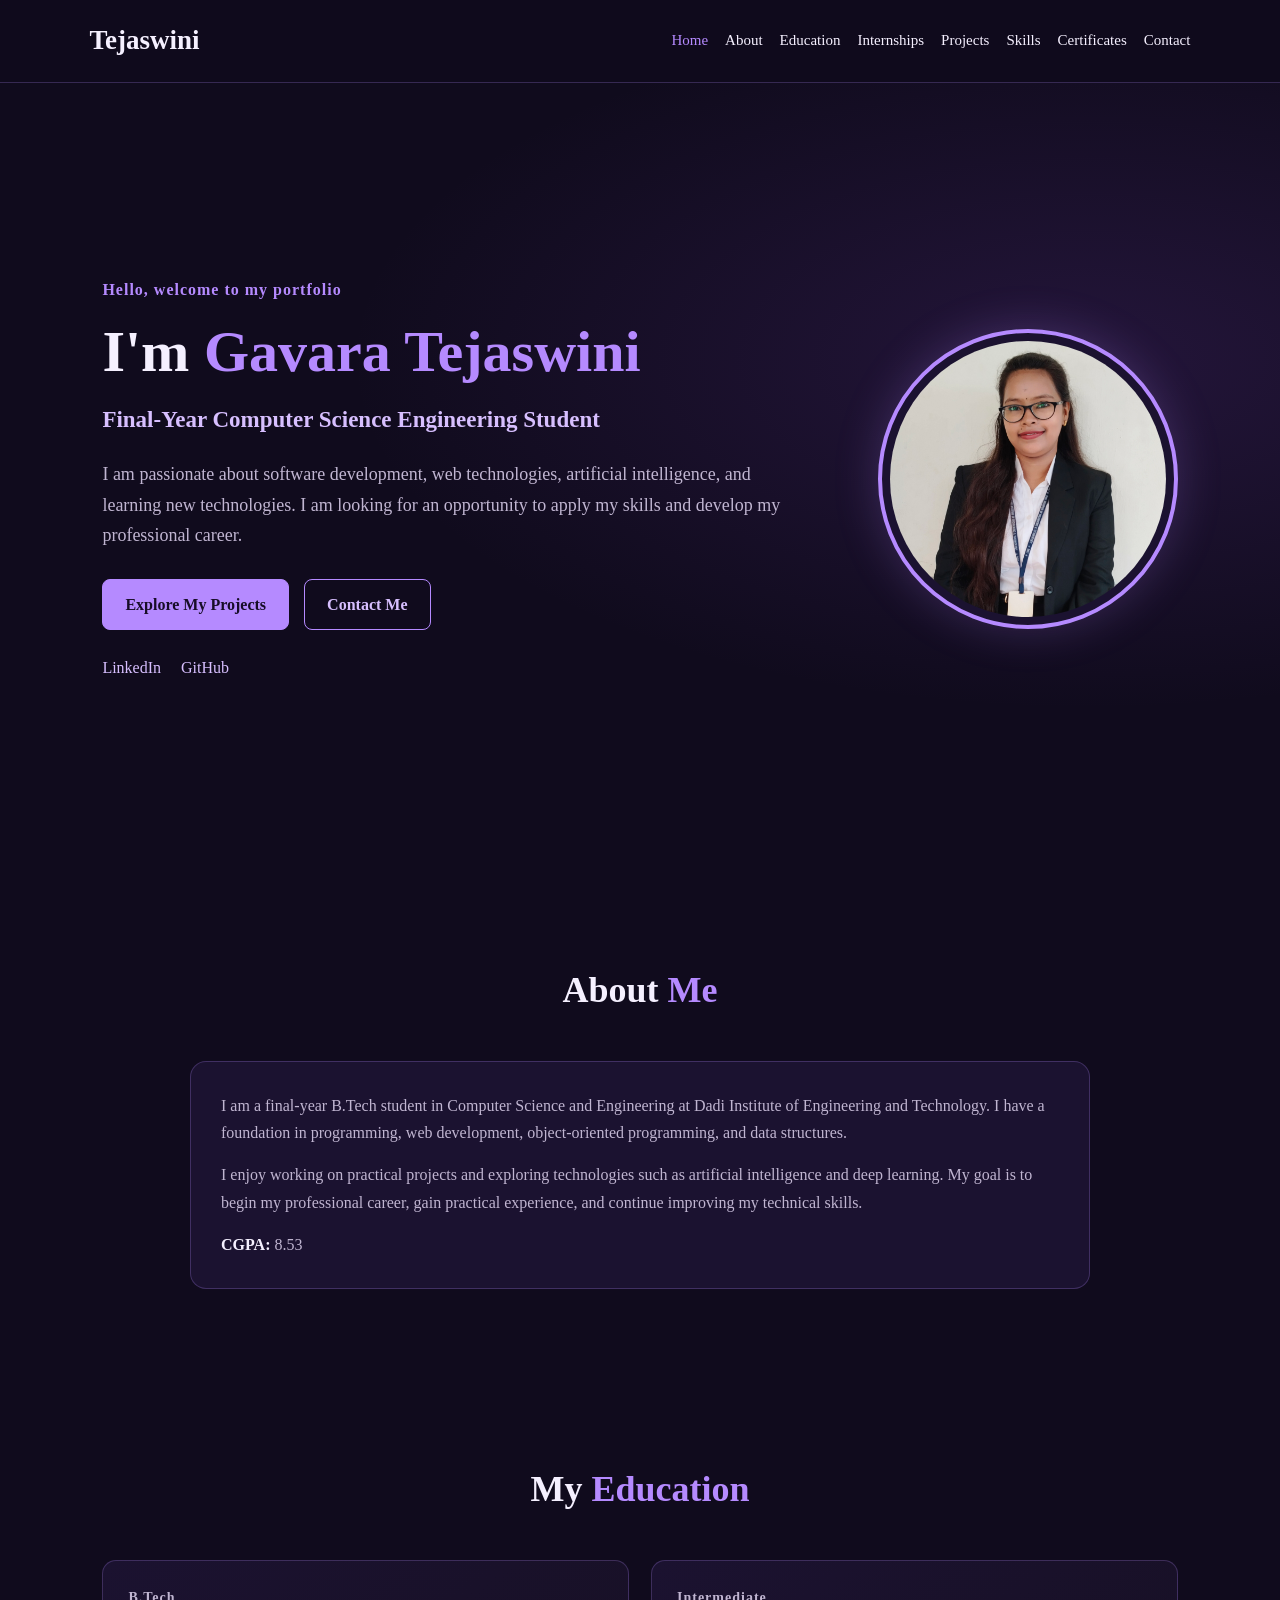
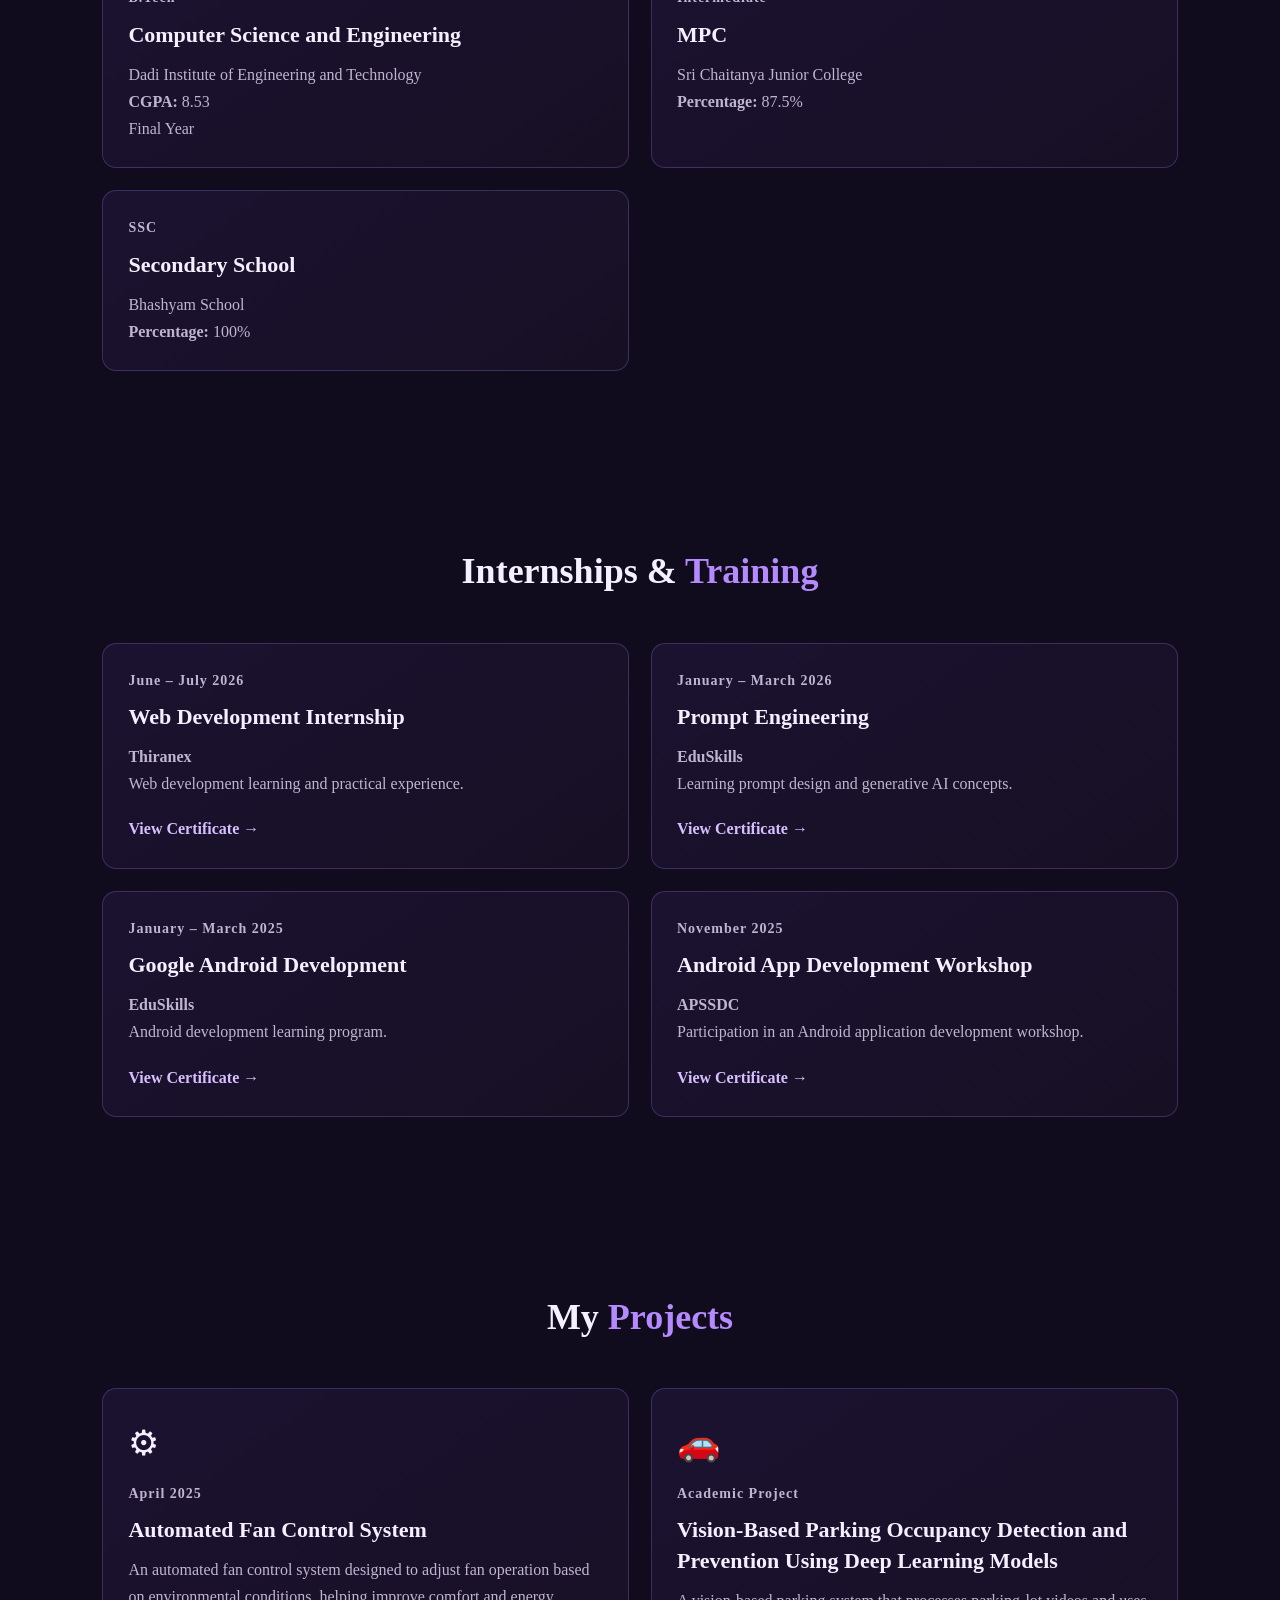
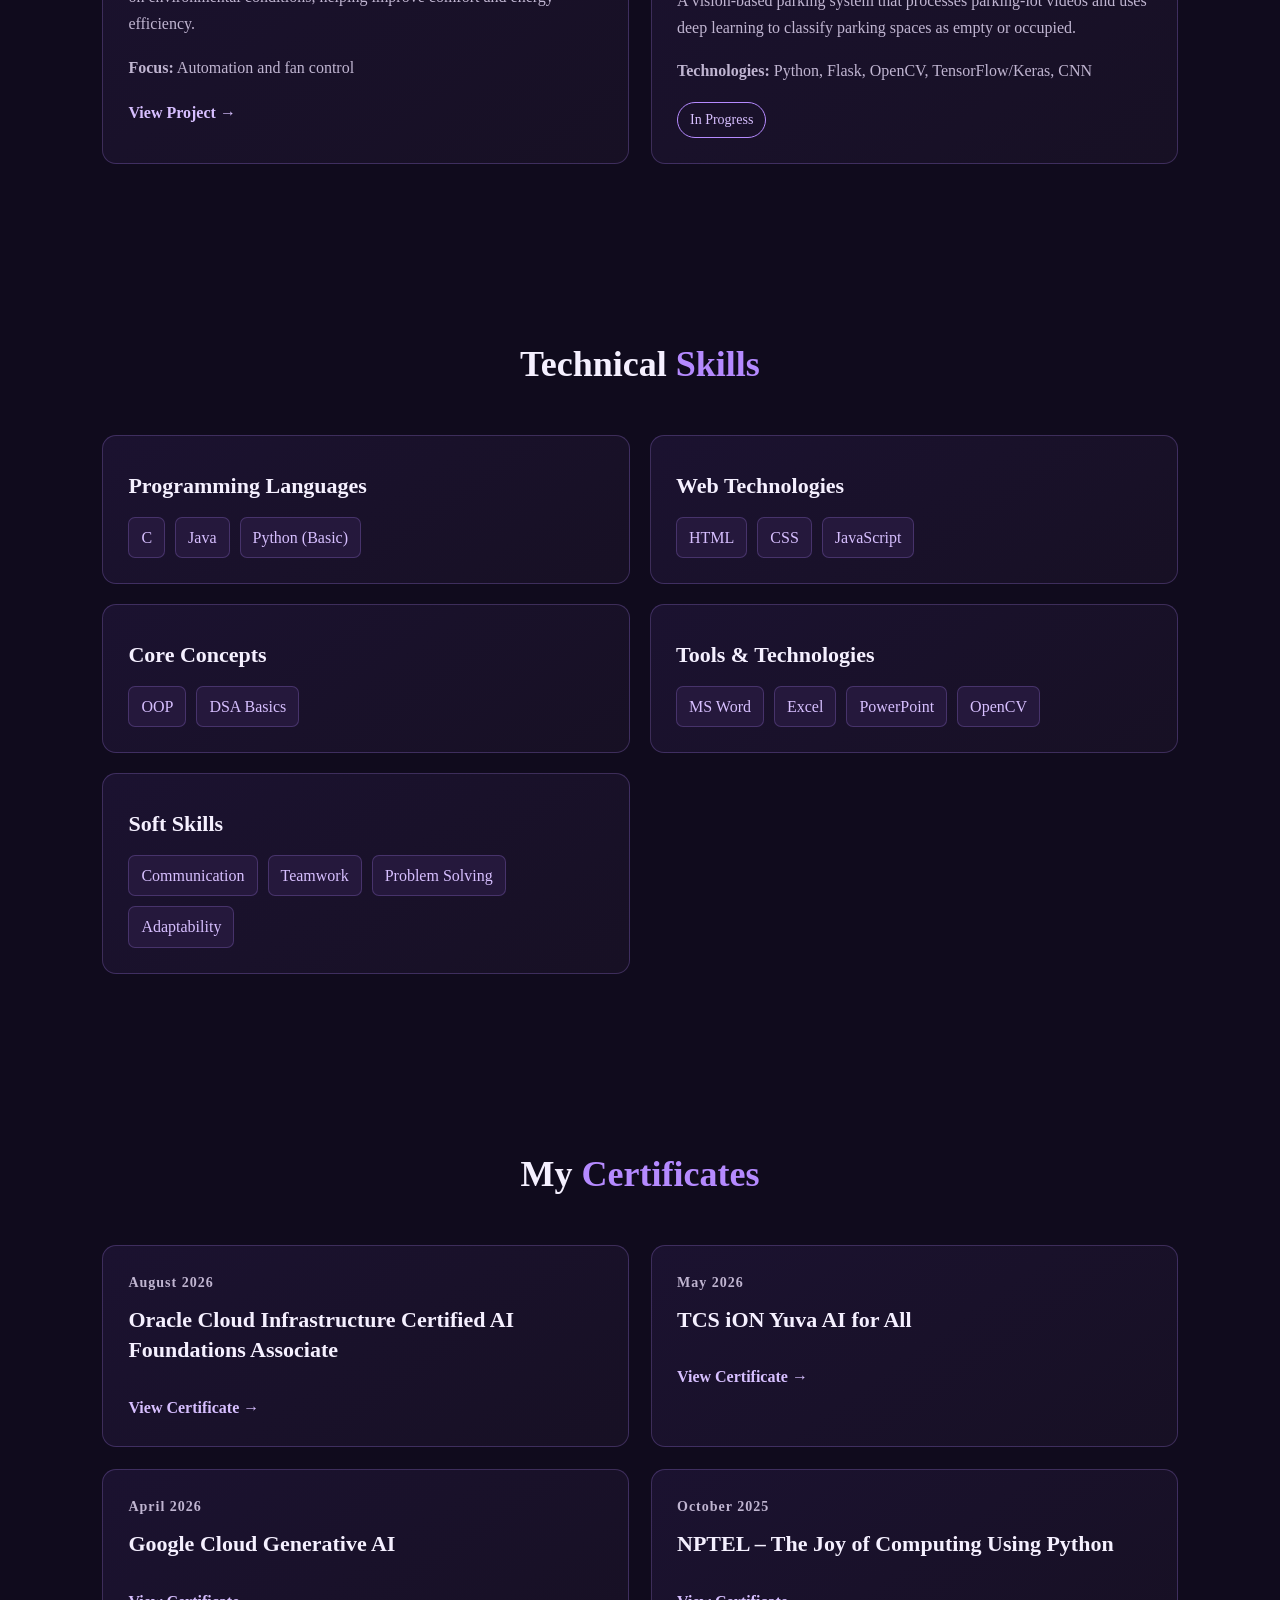
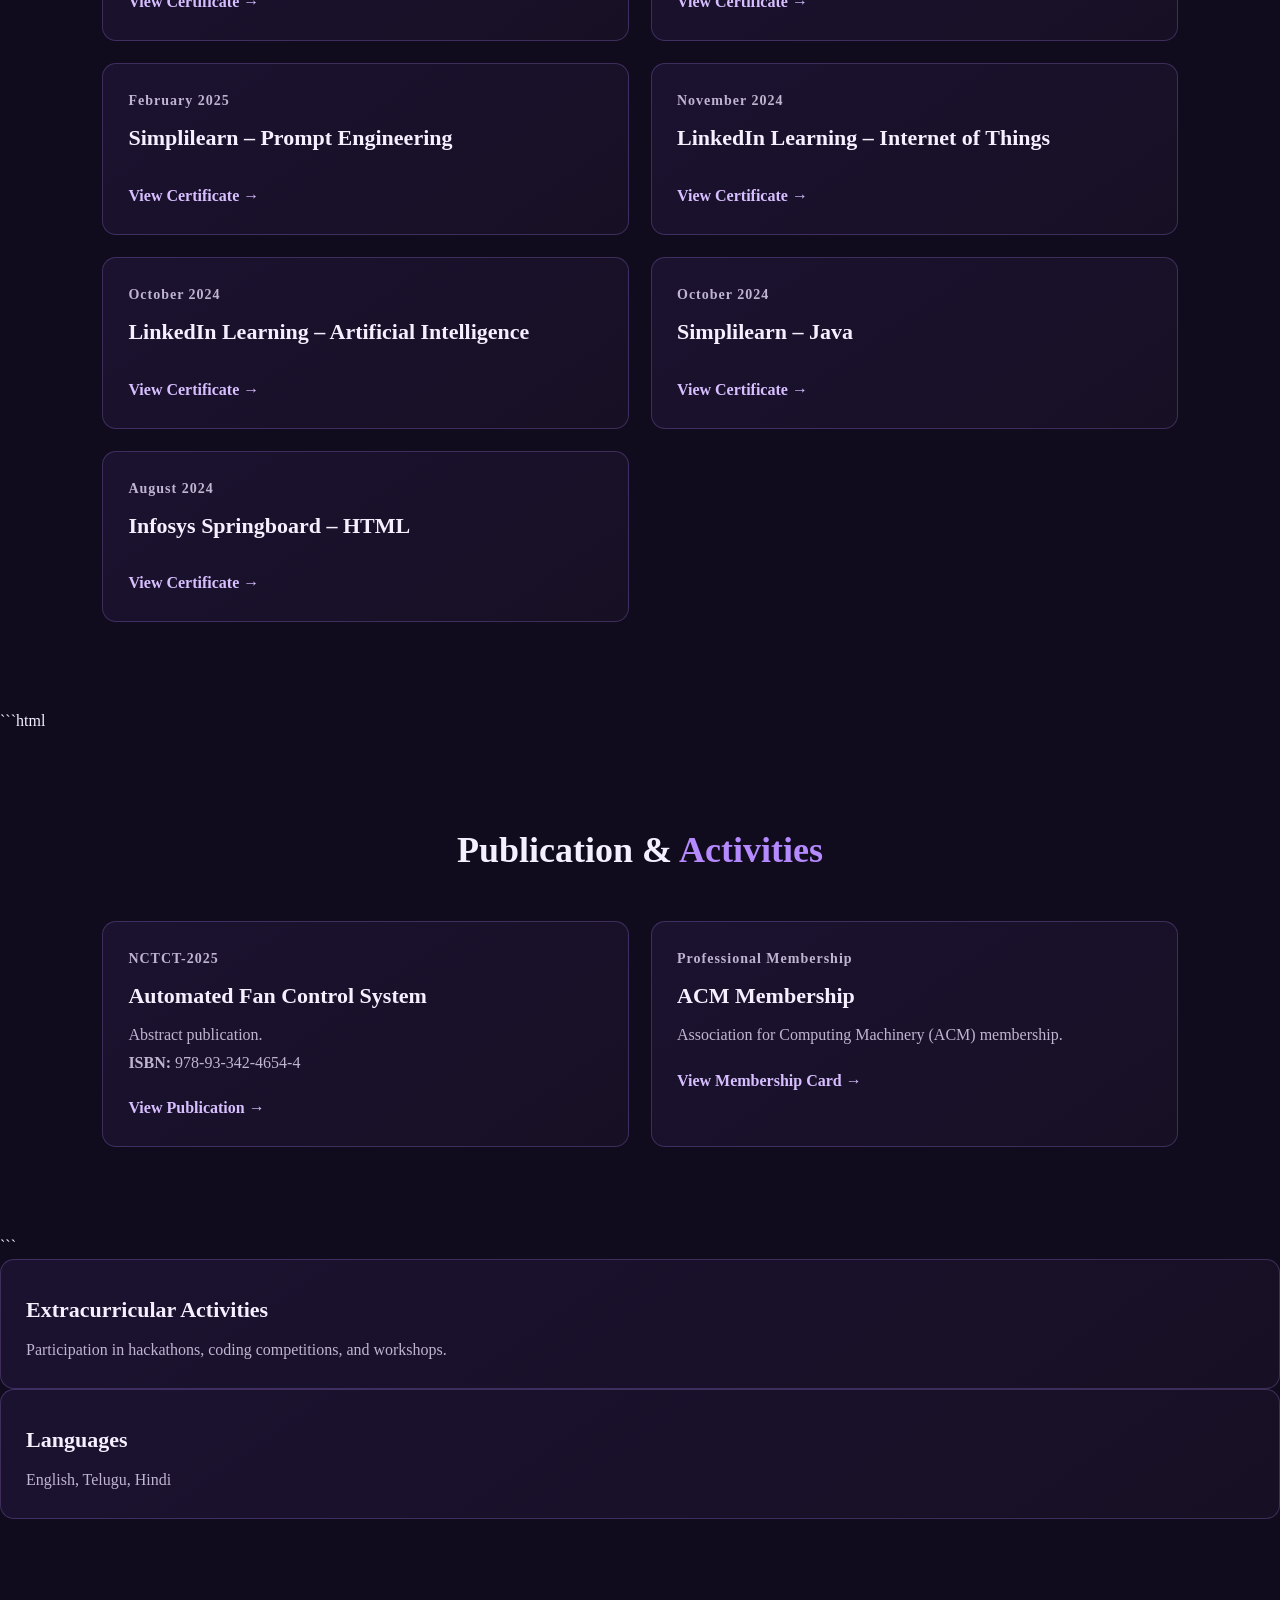
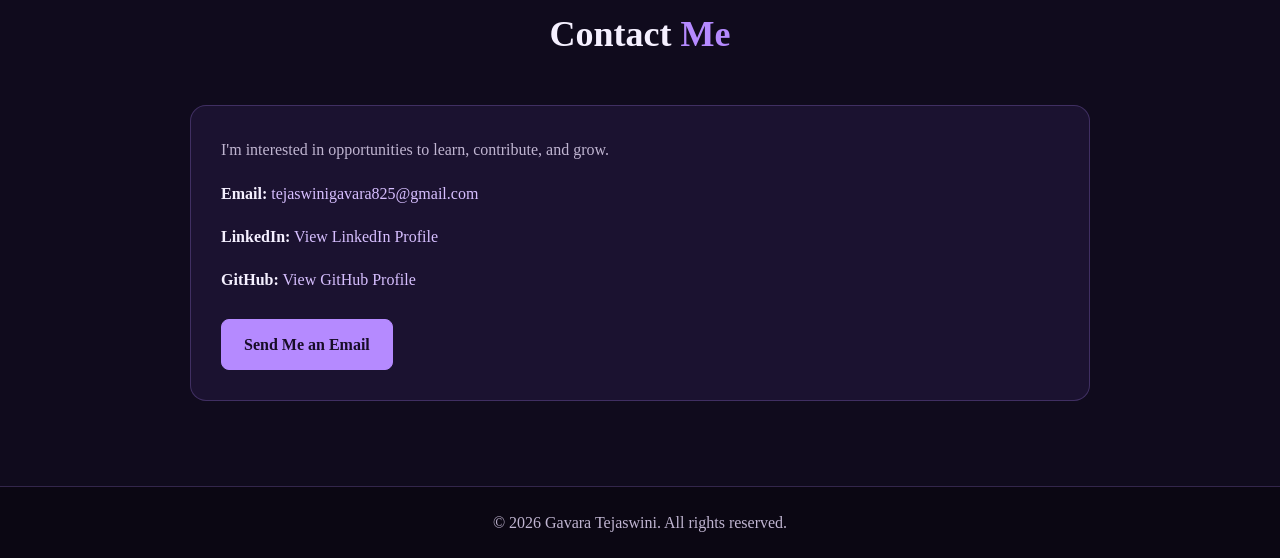
==== commit 32b86552: "Update print statement from 'Hello' to 'Goodbye'" ====
--- a/index.html
+++ b/index.html
@@ -391,42 +391,43 @@
 </section>
 
 
-    <!-- Publication and activities -->
-    <section class="section" id="activities">
-        <h2 class="section-title">Publication & <span>Activities</span></h2>
-
-        <div class="card-grid">
-            
-
-
-```html
-<article class="info-card">
-    <p class="card-date">NCTCT-2025</p>
-    <h3>Automated Fan Control System</h3>
-    <p>Abstract publication.</p>
-    <p><strong>ISBN:</strong> 978-93-342-4654-4</p>
-
-    <a href="./ict%20paper.pdf"
-       class="text-link"
-       target="_blank"
-       rel="noopener noreferrer">
-        View Publication →
-    </a>
-</article>
-
-<article class="info-card">
-    <p class="card-date">Professional Membership</p>
-    <h3>ACM Membership</h3>
-    <p>Association for Computing Machinery (ACM) membership.</p>
-
-    <a href="./acm-membership.pdf"
-       class="text-link"
-       target="_blank"
-       rel="noopener noreferrer">
-        View Membership Card →
-    </a>
-</article>
-
+    ```html
+<!-- Publication and activities -->
+<section class="section" id="activities">
+    <h2 class="section-title">Publication & <span>Activities</span></h2>
+
+    <div class="card-grid">
+
+        <article class="info-card">
+            <p class="card-date">NCTCT-2025</p>
+            <h3>Automated Fan Control System</h3>
+            <p>Abstract publication.</p>
+            <p><strong>ISBN:</strong> 978-93-342-4654-4</p>
+
+            <a href="./ict%20paper.pdf"
+               class="text-link"
+               target="_blank"
+               rel="noopener noreferrer">
+                View Publication →
+            </a>
+        </article>
+
+        <article class="info-card">
+            <p class="card-date">Professional Membership</p>
+            <h3>ACM Membership</h3>
+            <p>Association for Computing Machinery (ACM) membership.</p>
+
+            <a href="./acm-membership.pdf"
+               class="text-link"
+               target="_blank"
+               rel="noopener noreferrer">
+                View Membership Card →
+            </a>
+        </article>
+
+    </div>
+</section>
+```
             <article class="info-card">
                 <h3>Extracurricular Activities</h3>
                 <p>Participation in hackathons, coding competitions, and workshops.</p>
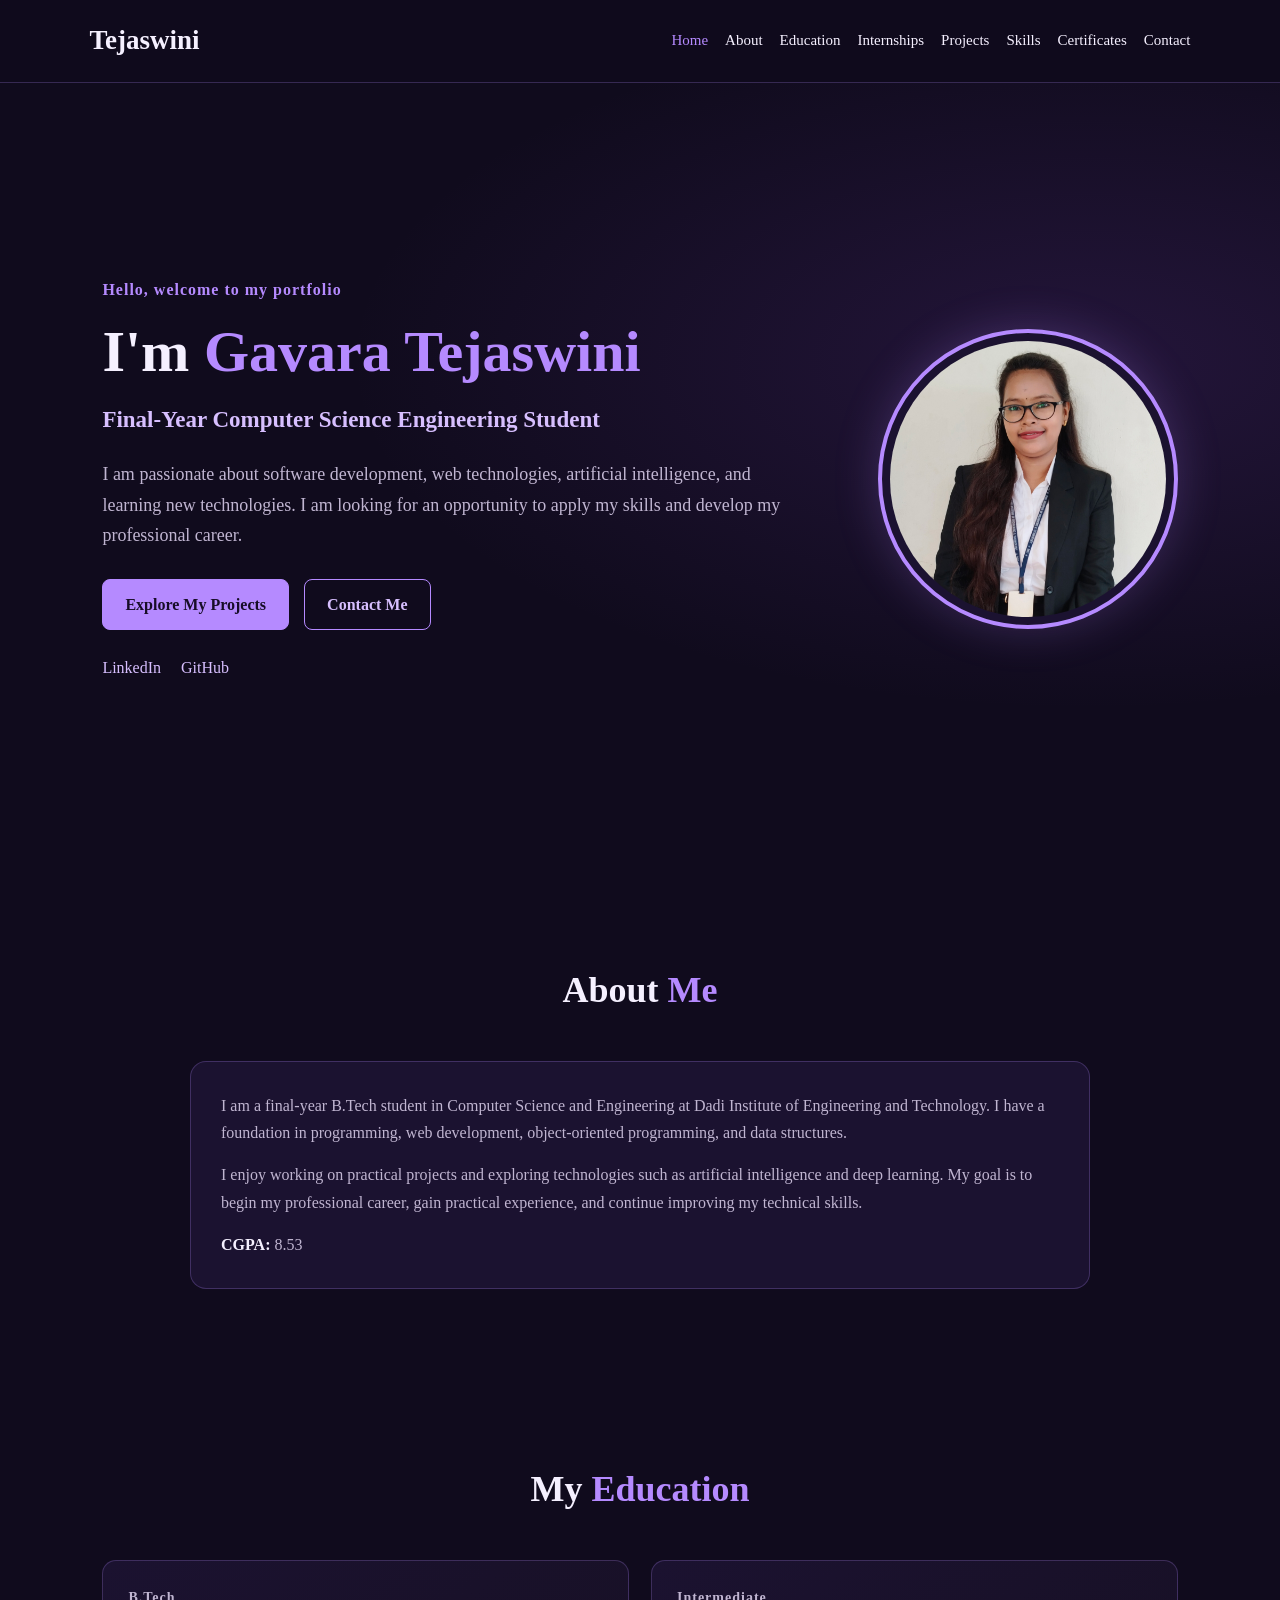
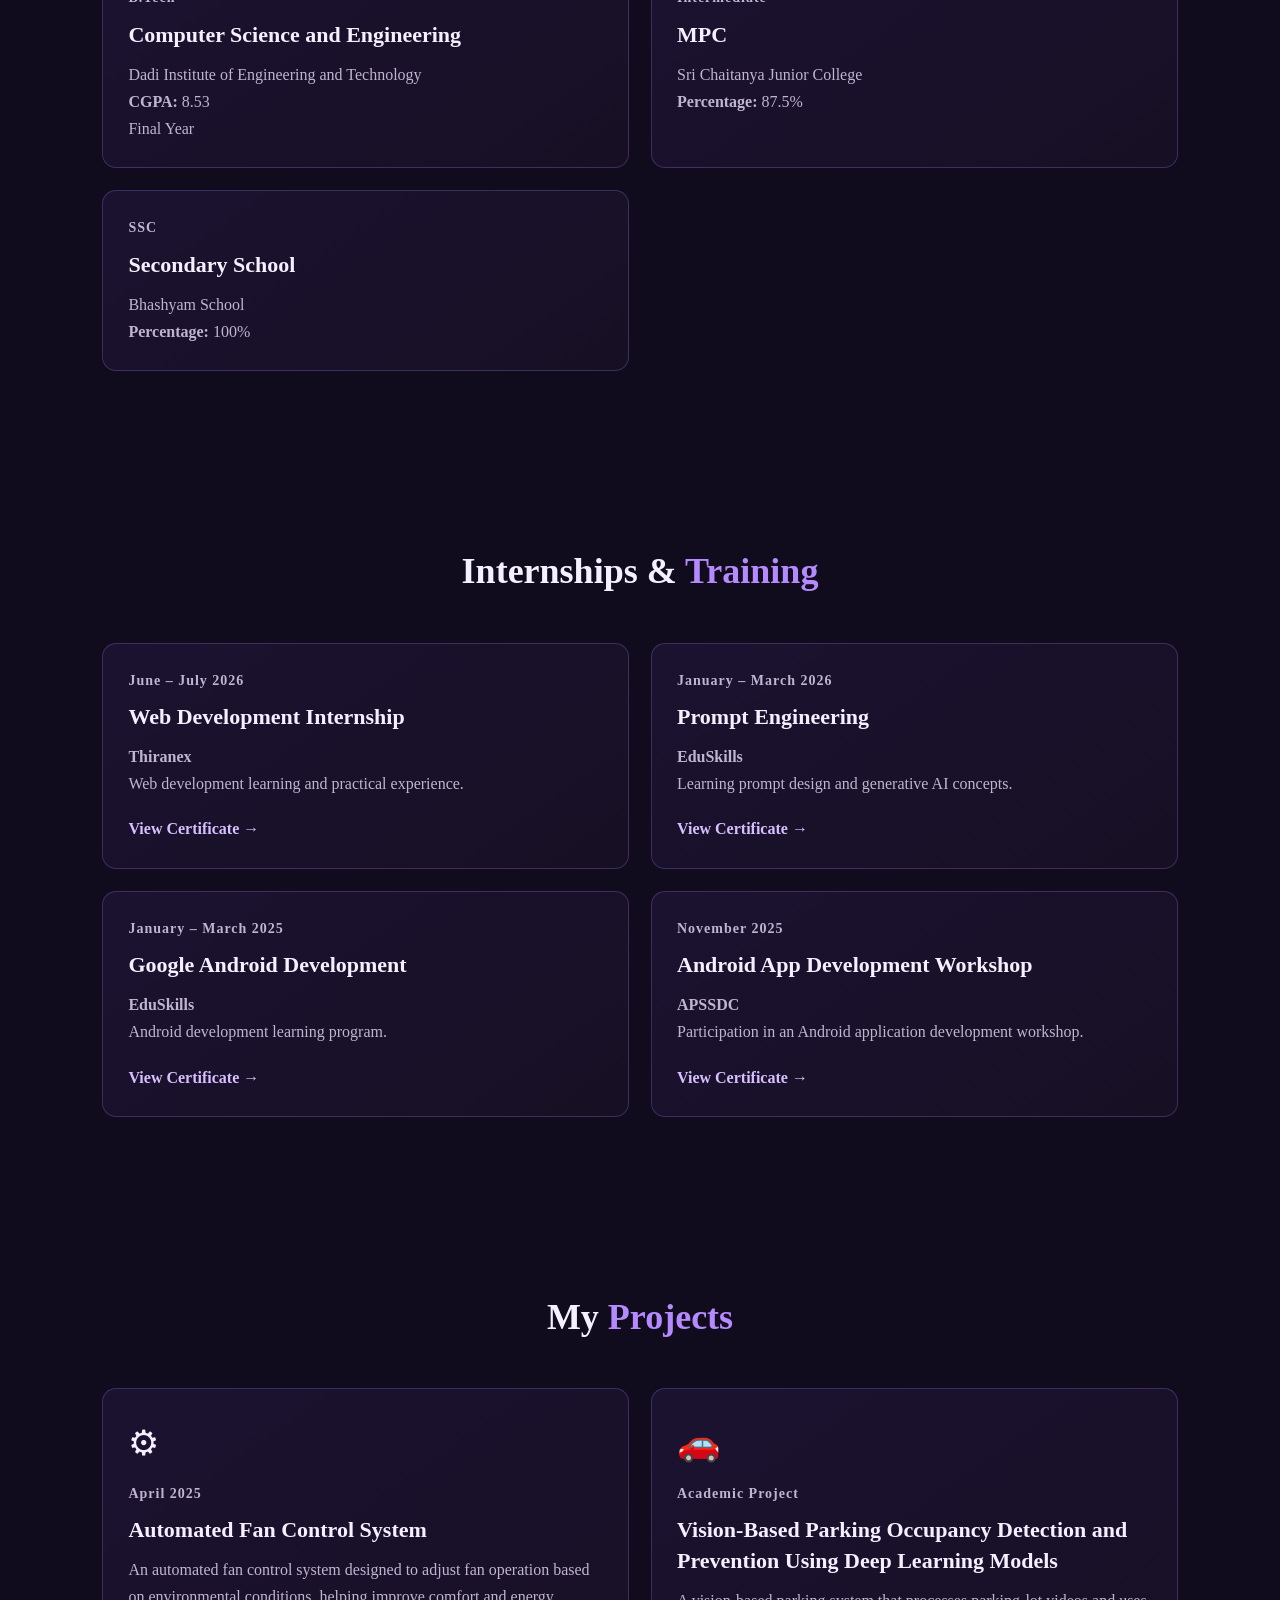
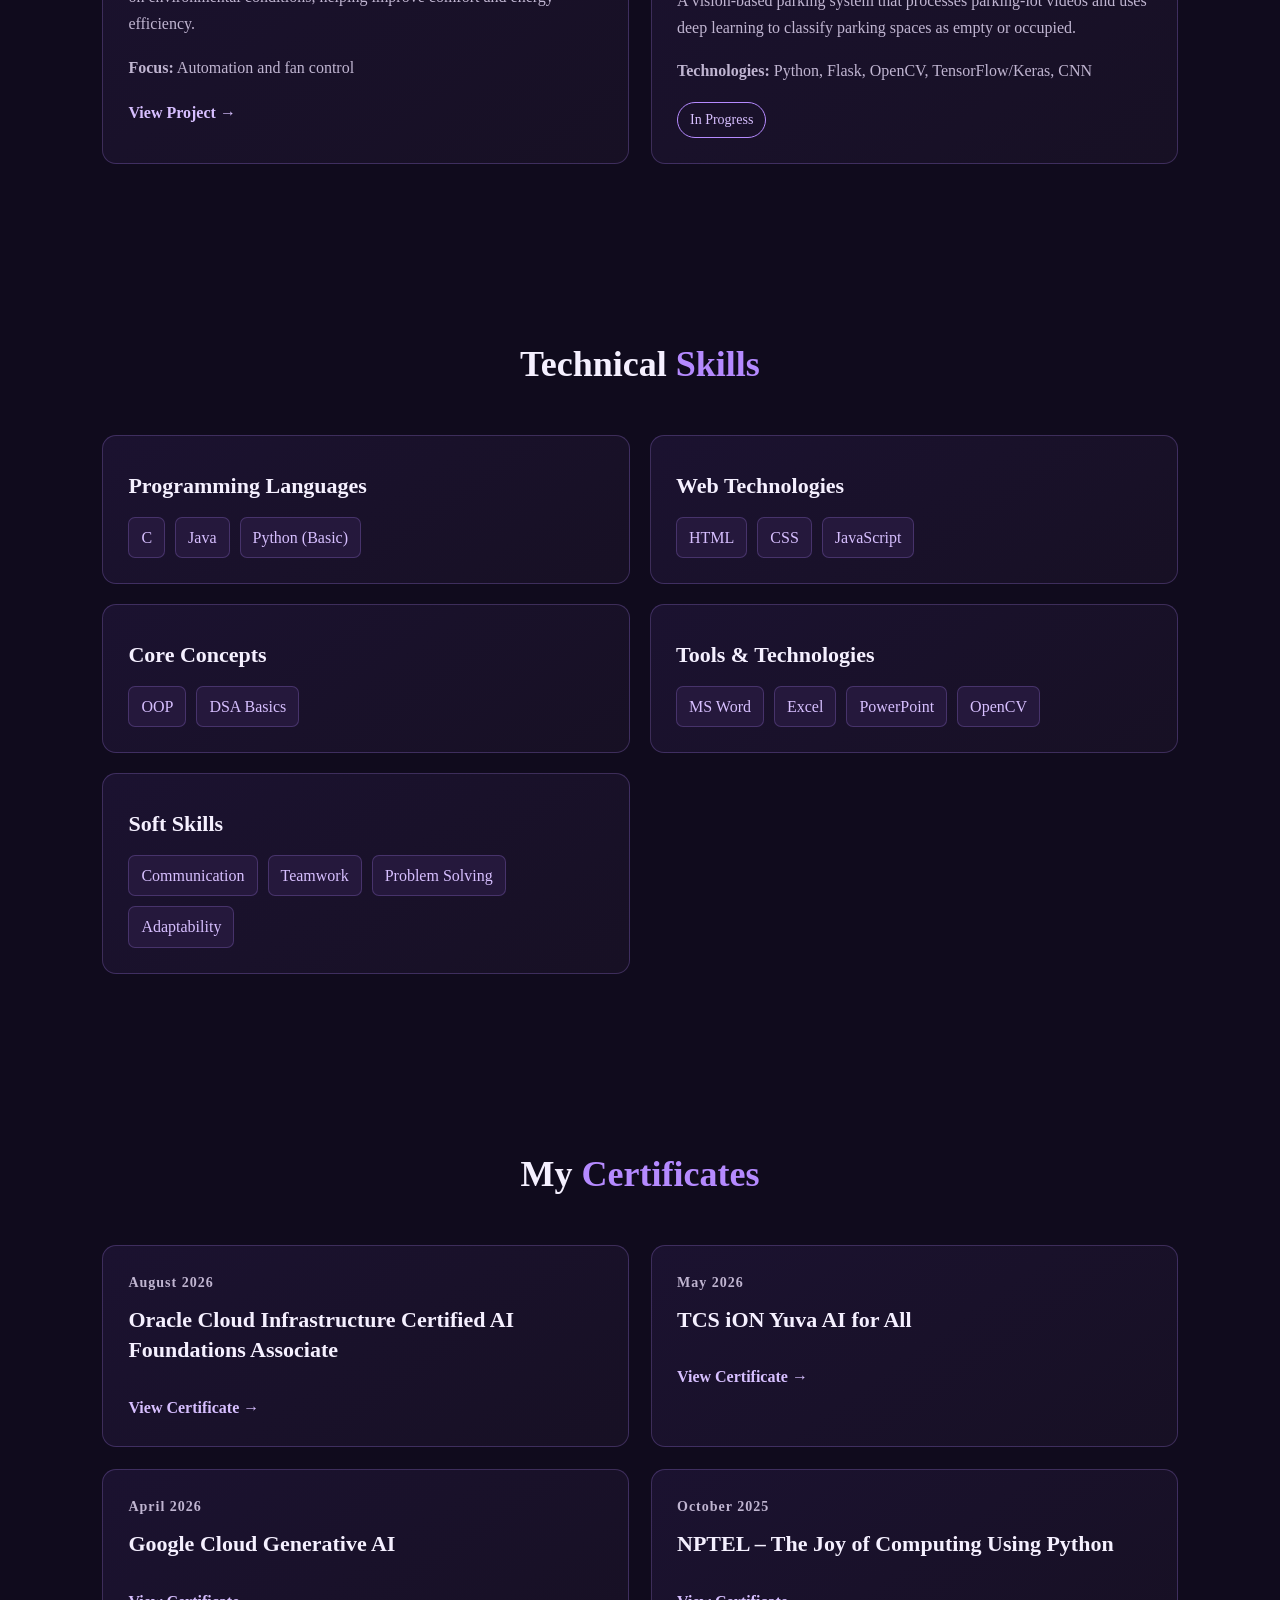
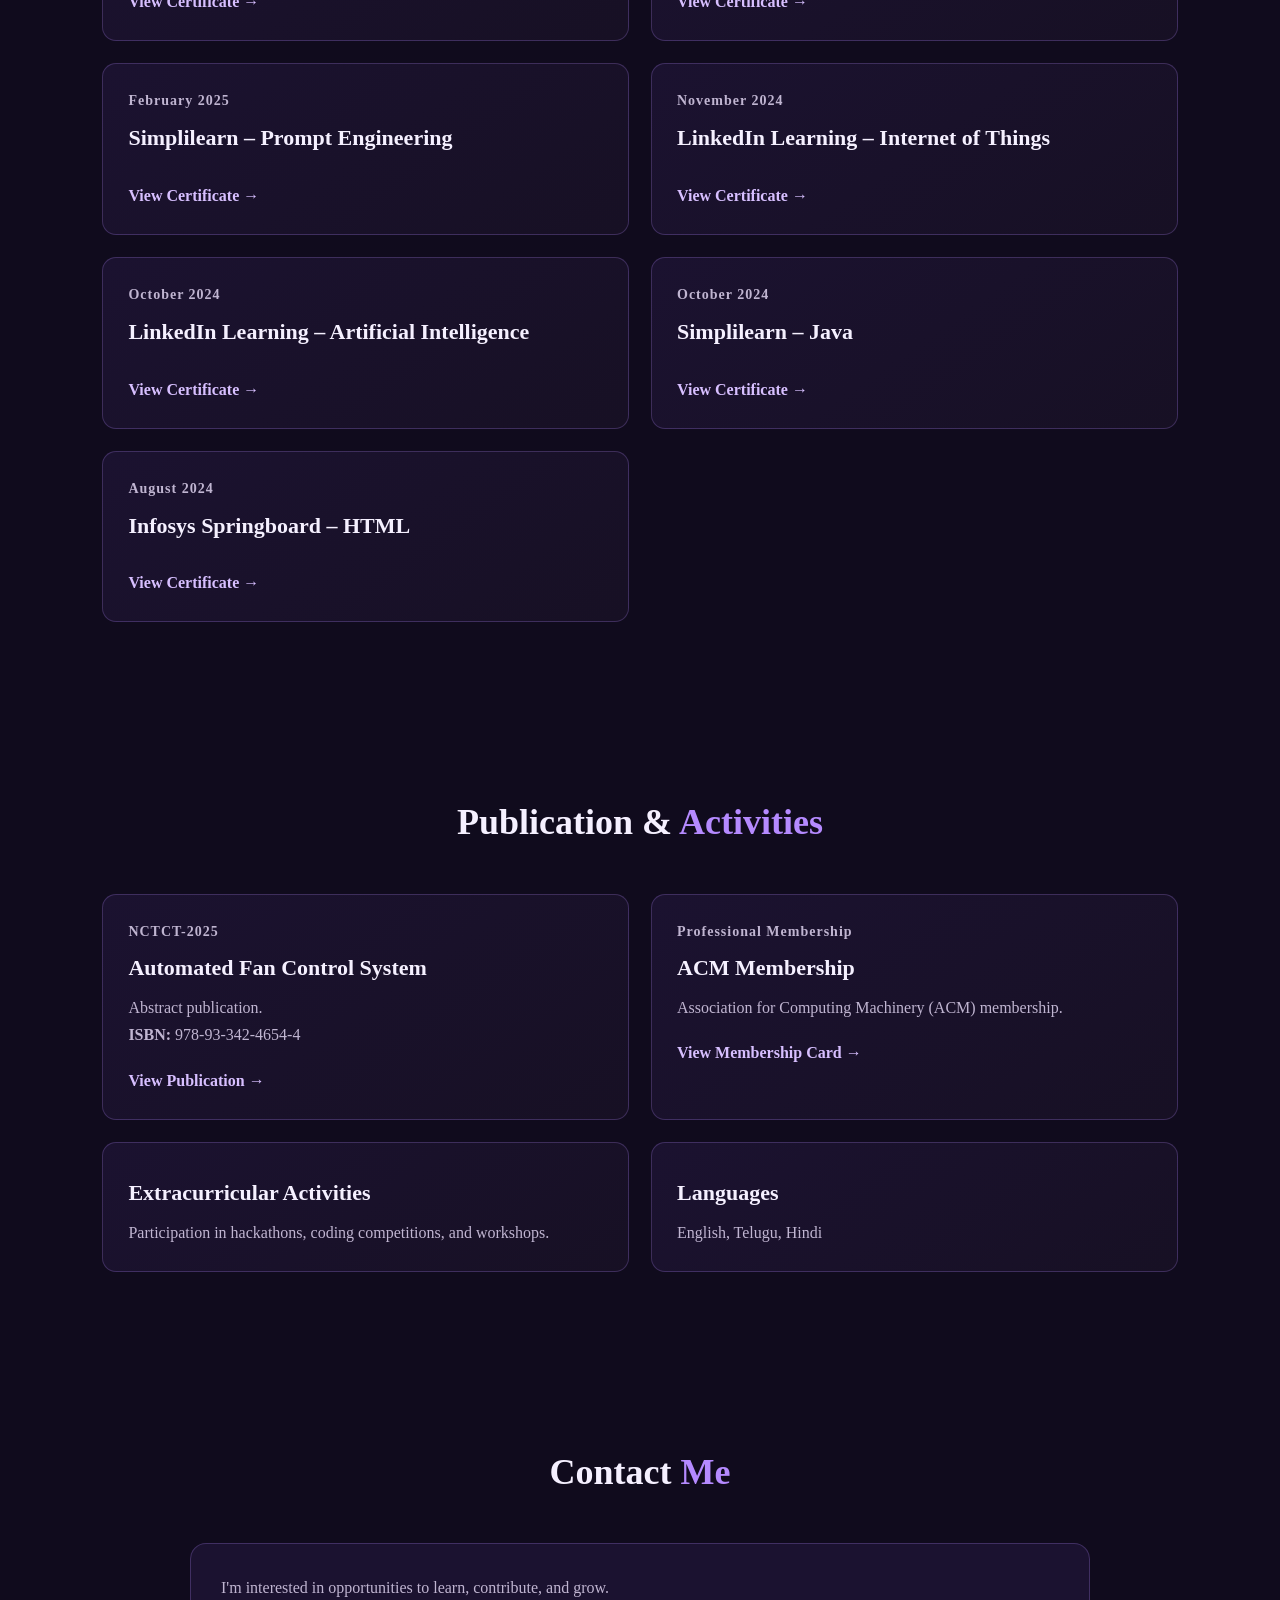
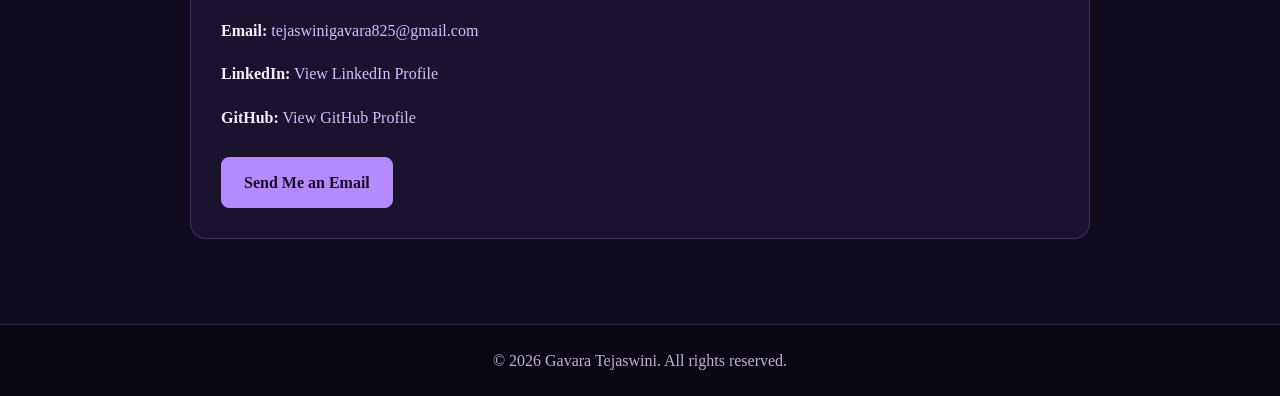
==== commit 854f9b80: "Update index.html" ====
--- a/index.html
+++ b/index.html
@@ -390,8 +390,6 @@
     </div>
 </section>
 
-
-    ```html
 <!-- Publication and activities -->
 <section class="section" id="activities">
     <h2 class="section-title">Publication & <span>Activities</span></h2>
@@ -424,10 +422,6 @@
                 View Membership Card →
             </a>
         </article>
-
-    </div>
-</section>
-```
             <article class="info-card">
                 <h3>Extracurricular Activities</h3>
                 <p>Participation in hackathons, coding competitions, and workshops.</p>
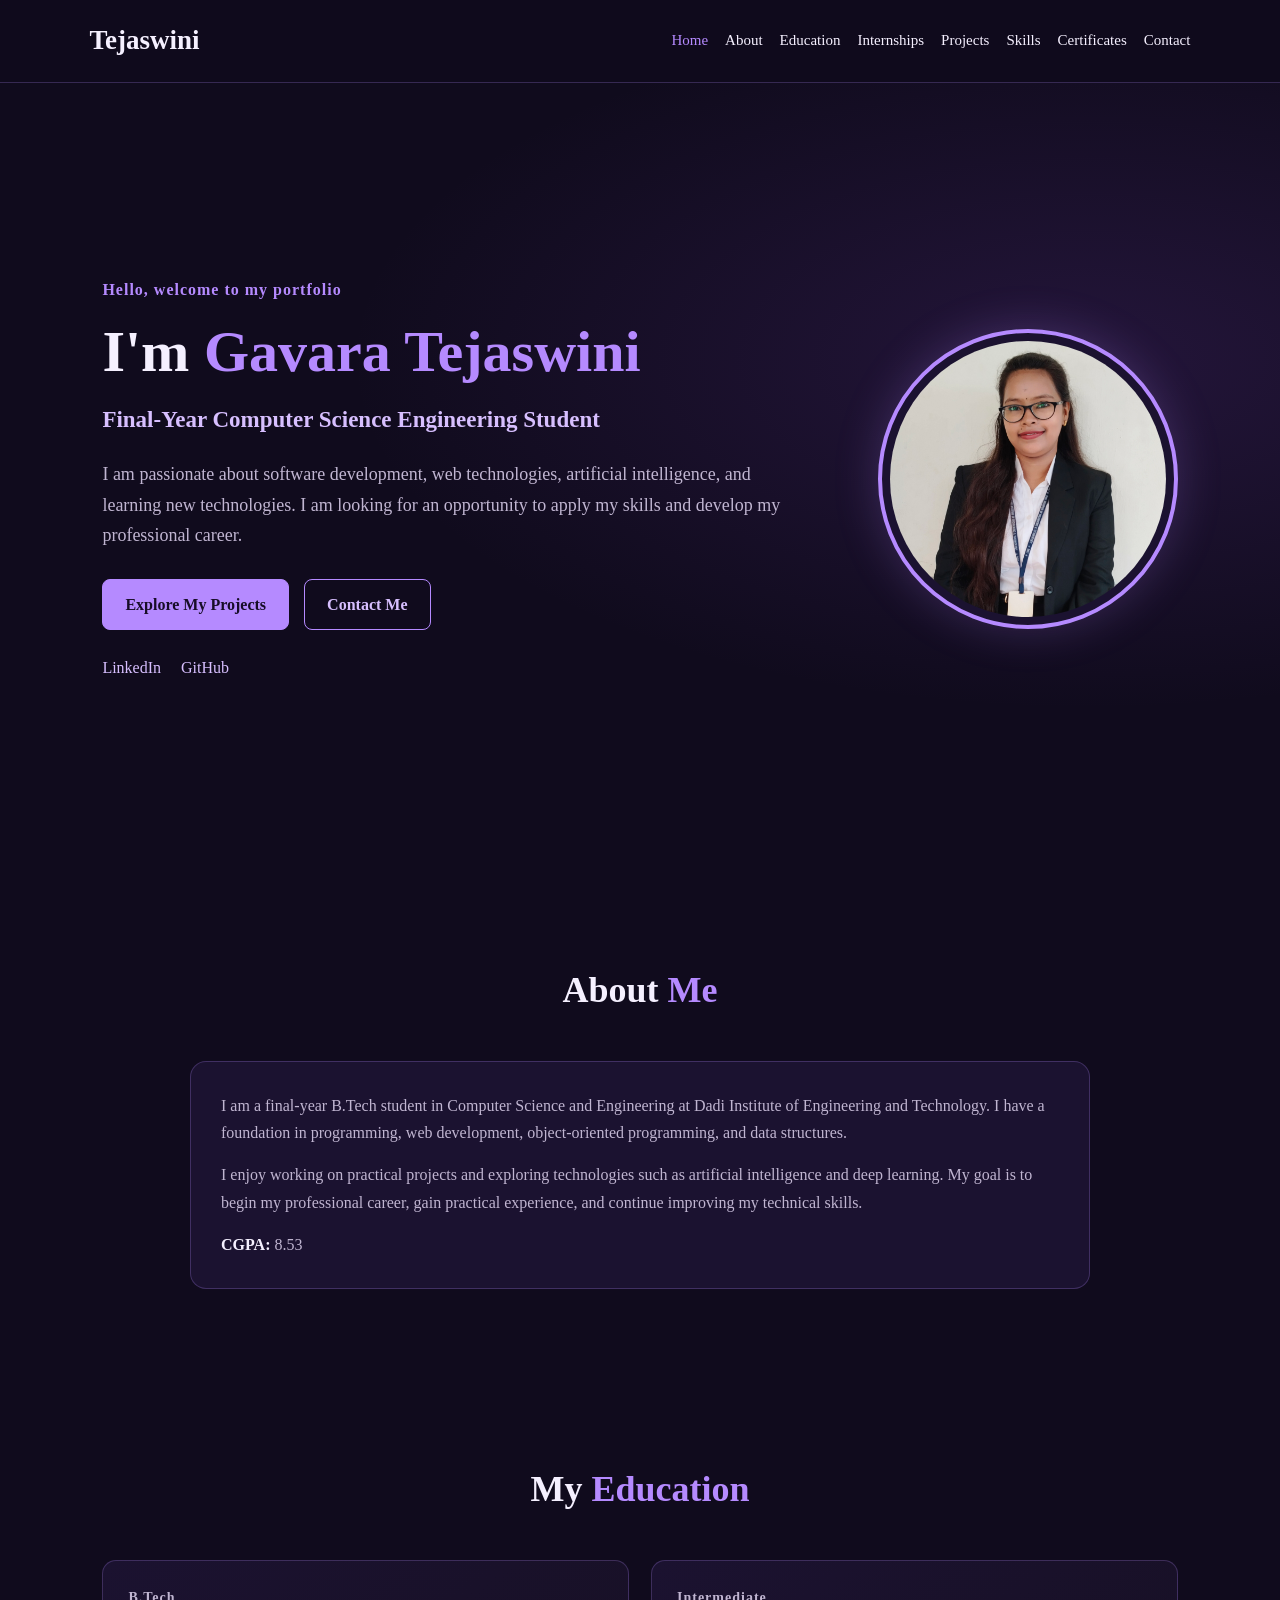
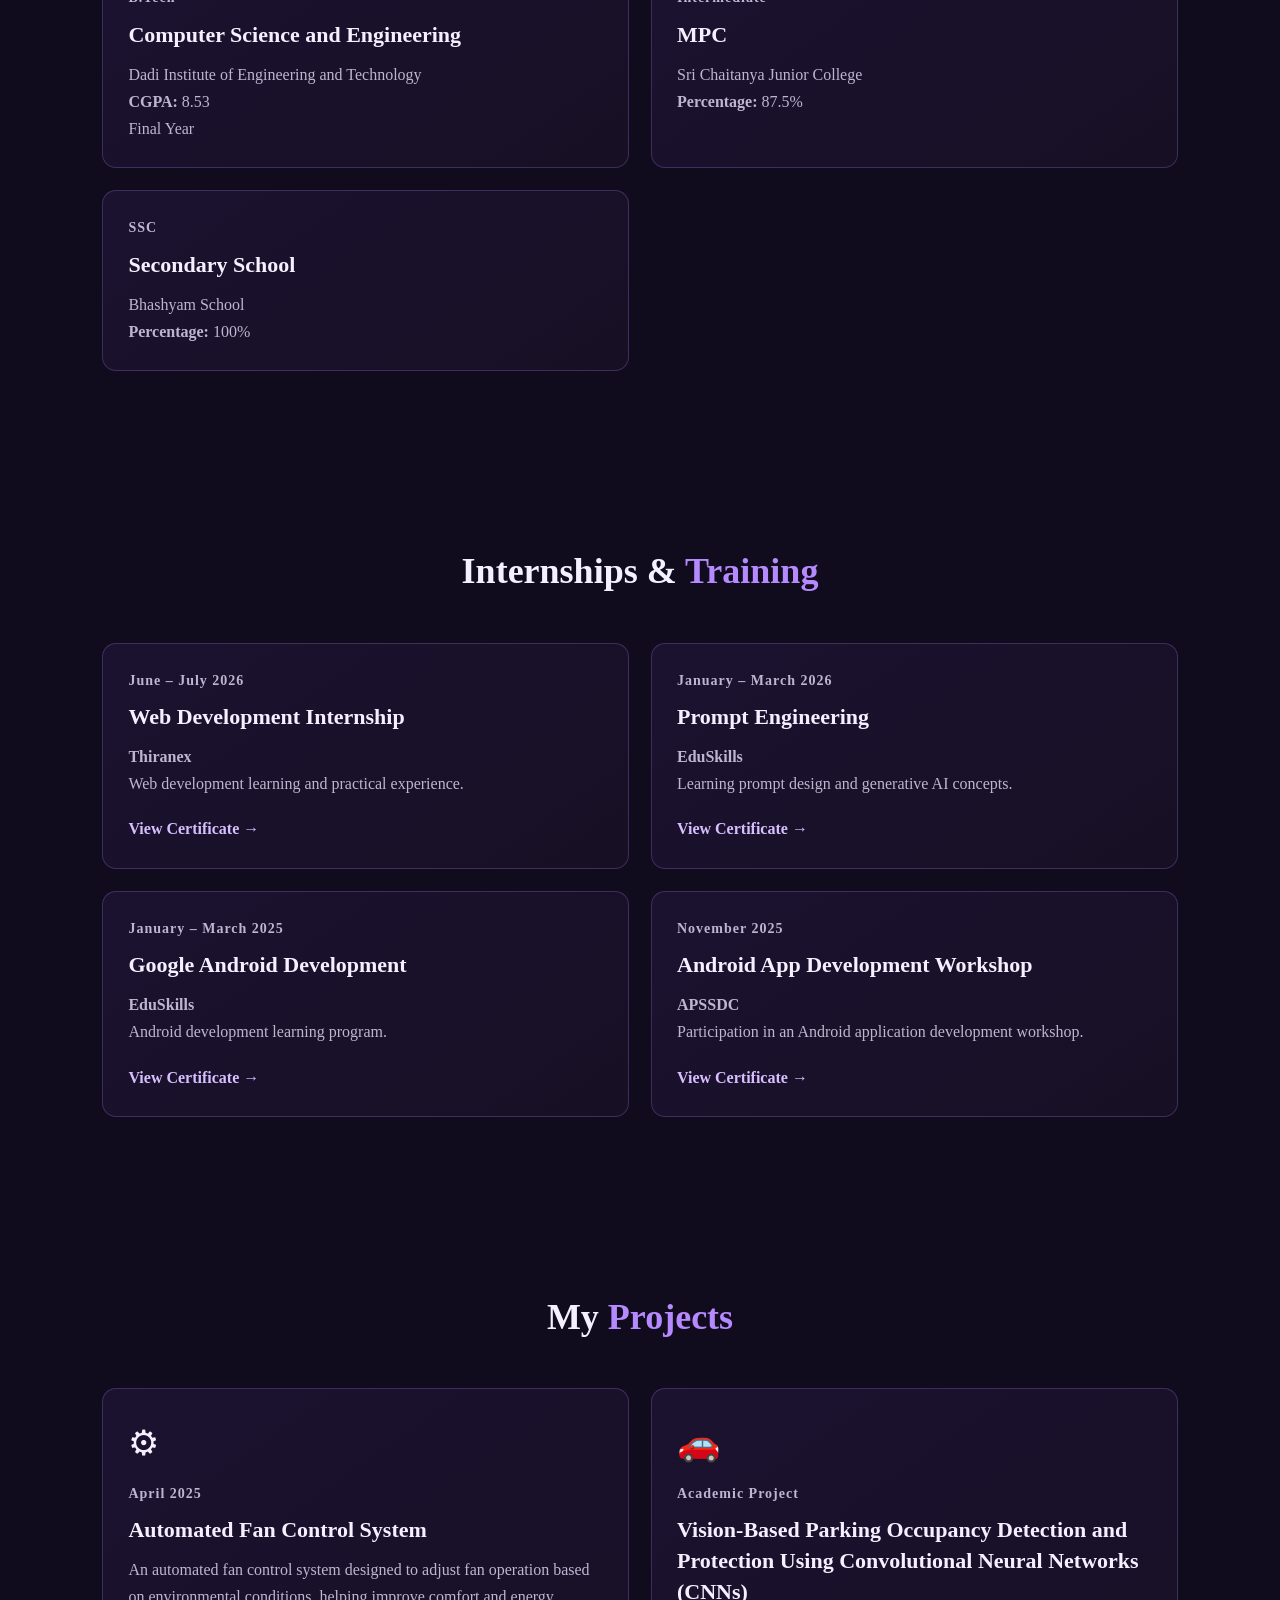
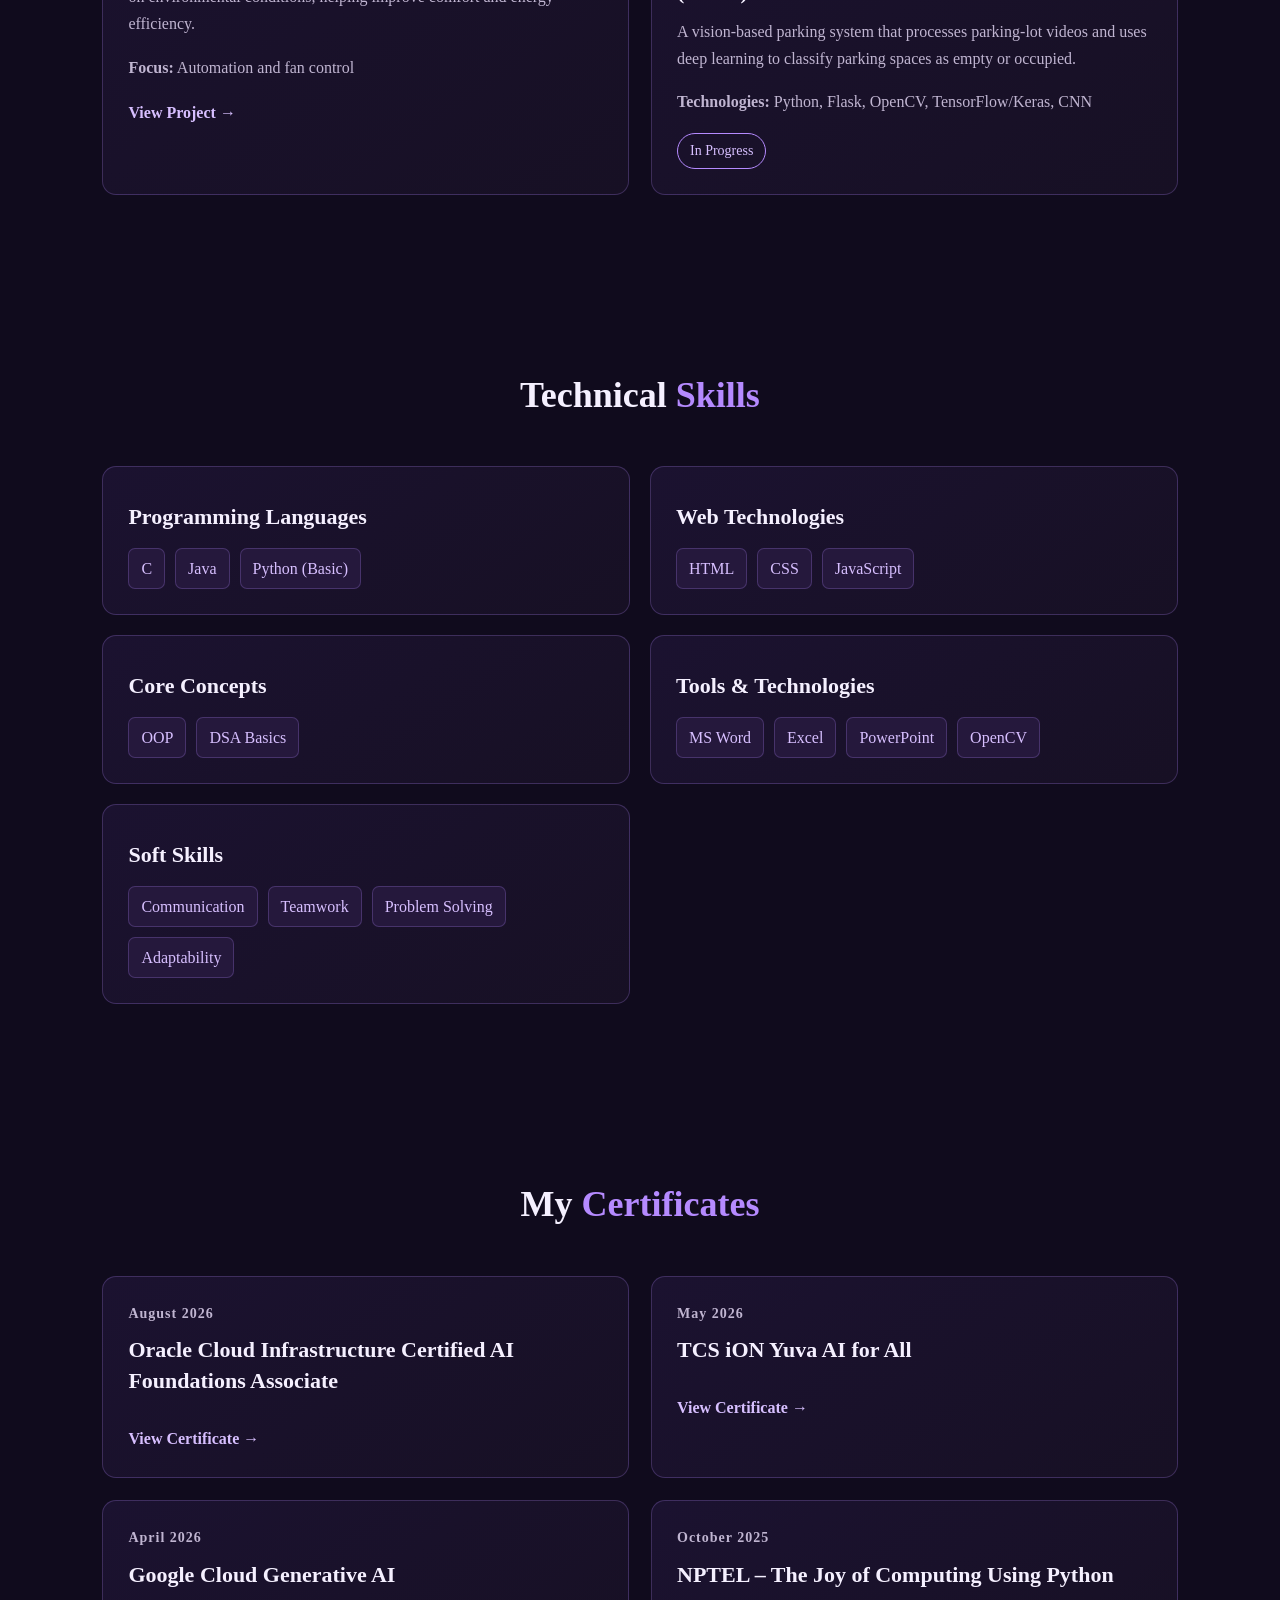
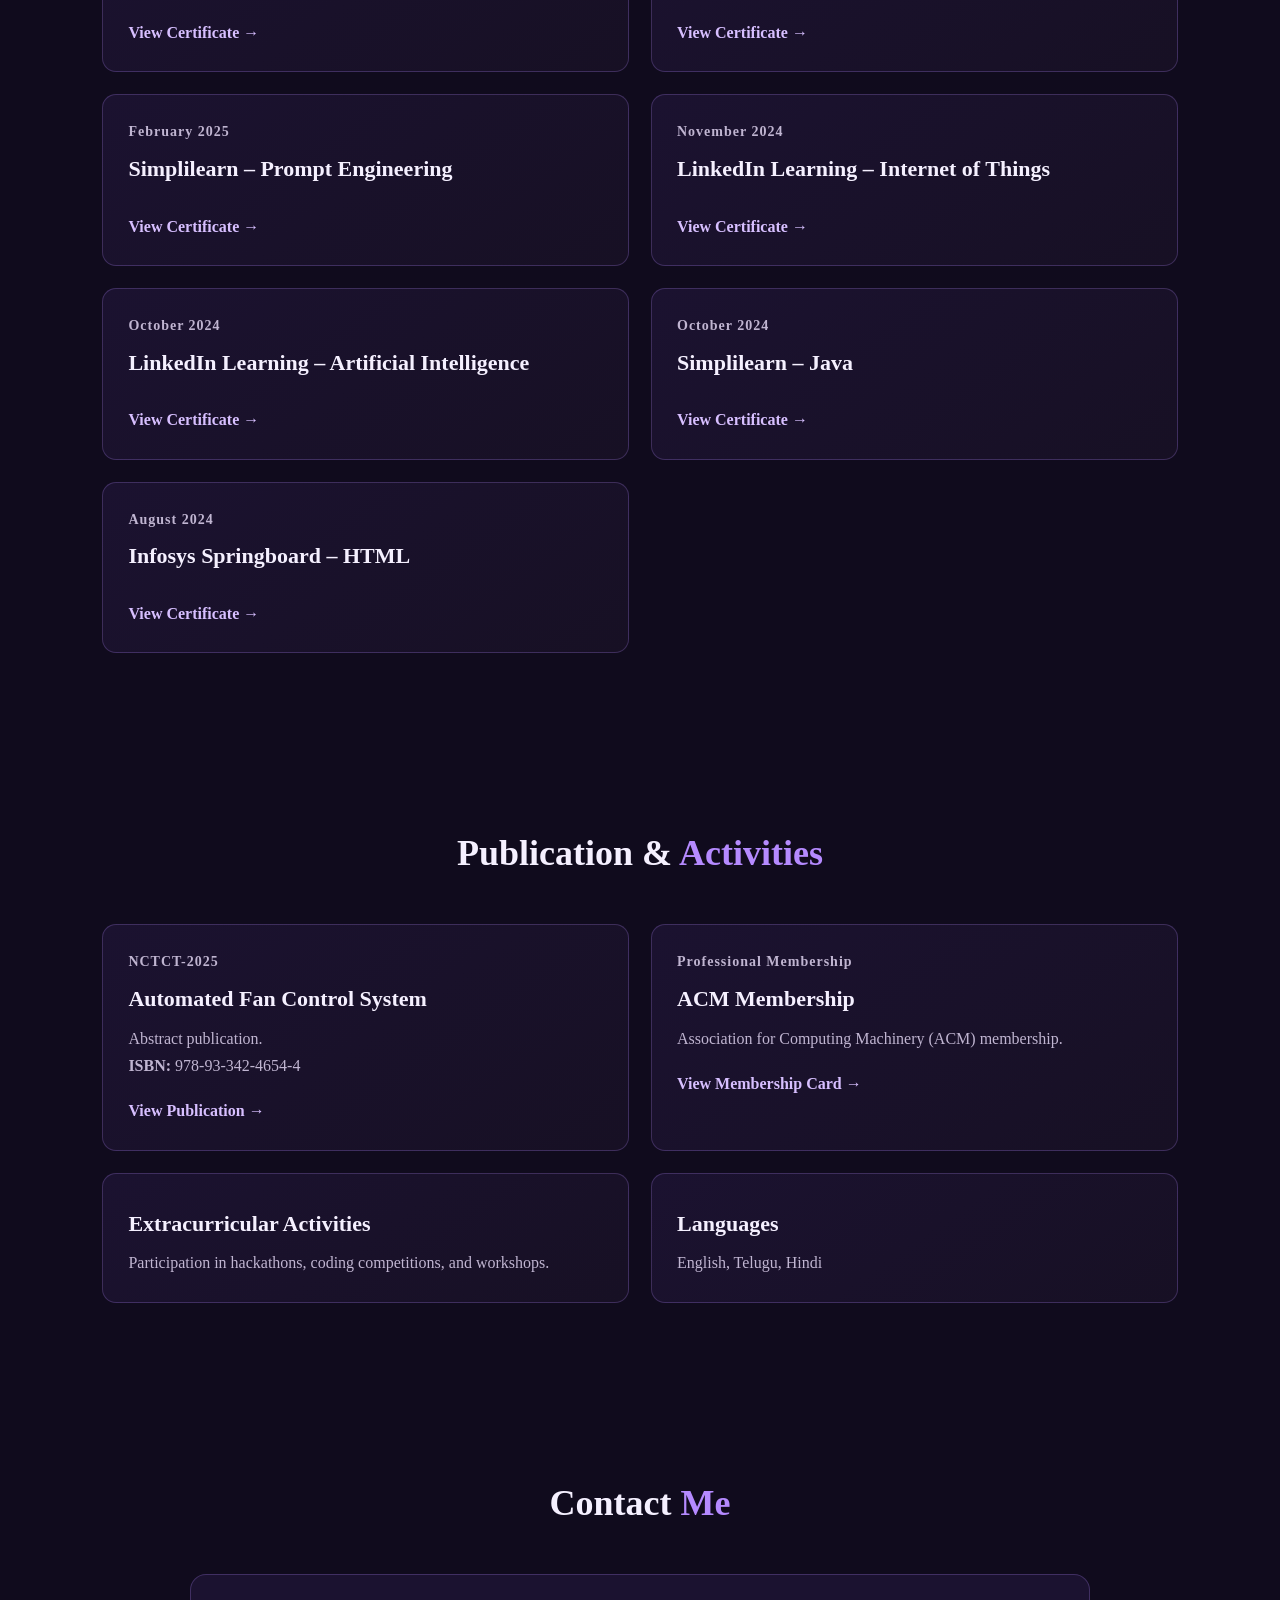
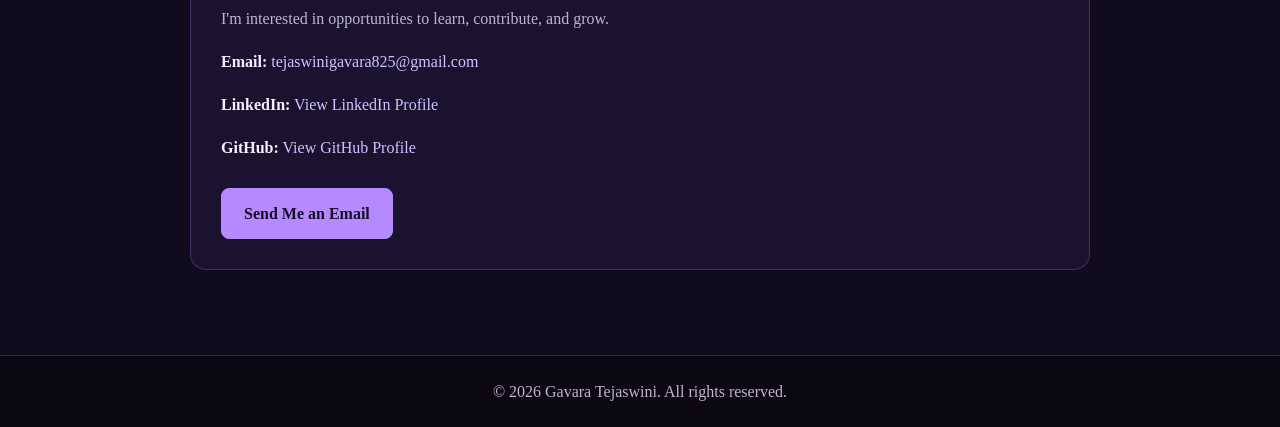
==== commit c1fe25fa: "Update index.html" ====
--- a/index.html
+++ b/index.html
@@ -214,8 +214,7 @@
             <p class="card-date">Academic Project</p>
 
             <h3>
-                Vision-Based Parking Occupancy Detection and Prevention
-                Using Deep Learning Models
+                Vision-Based Parking Occupancy Detection and Protection Using Convolutional Neural Networks (CNNs)
             </h3>
 
             <p>
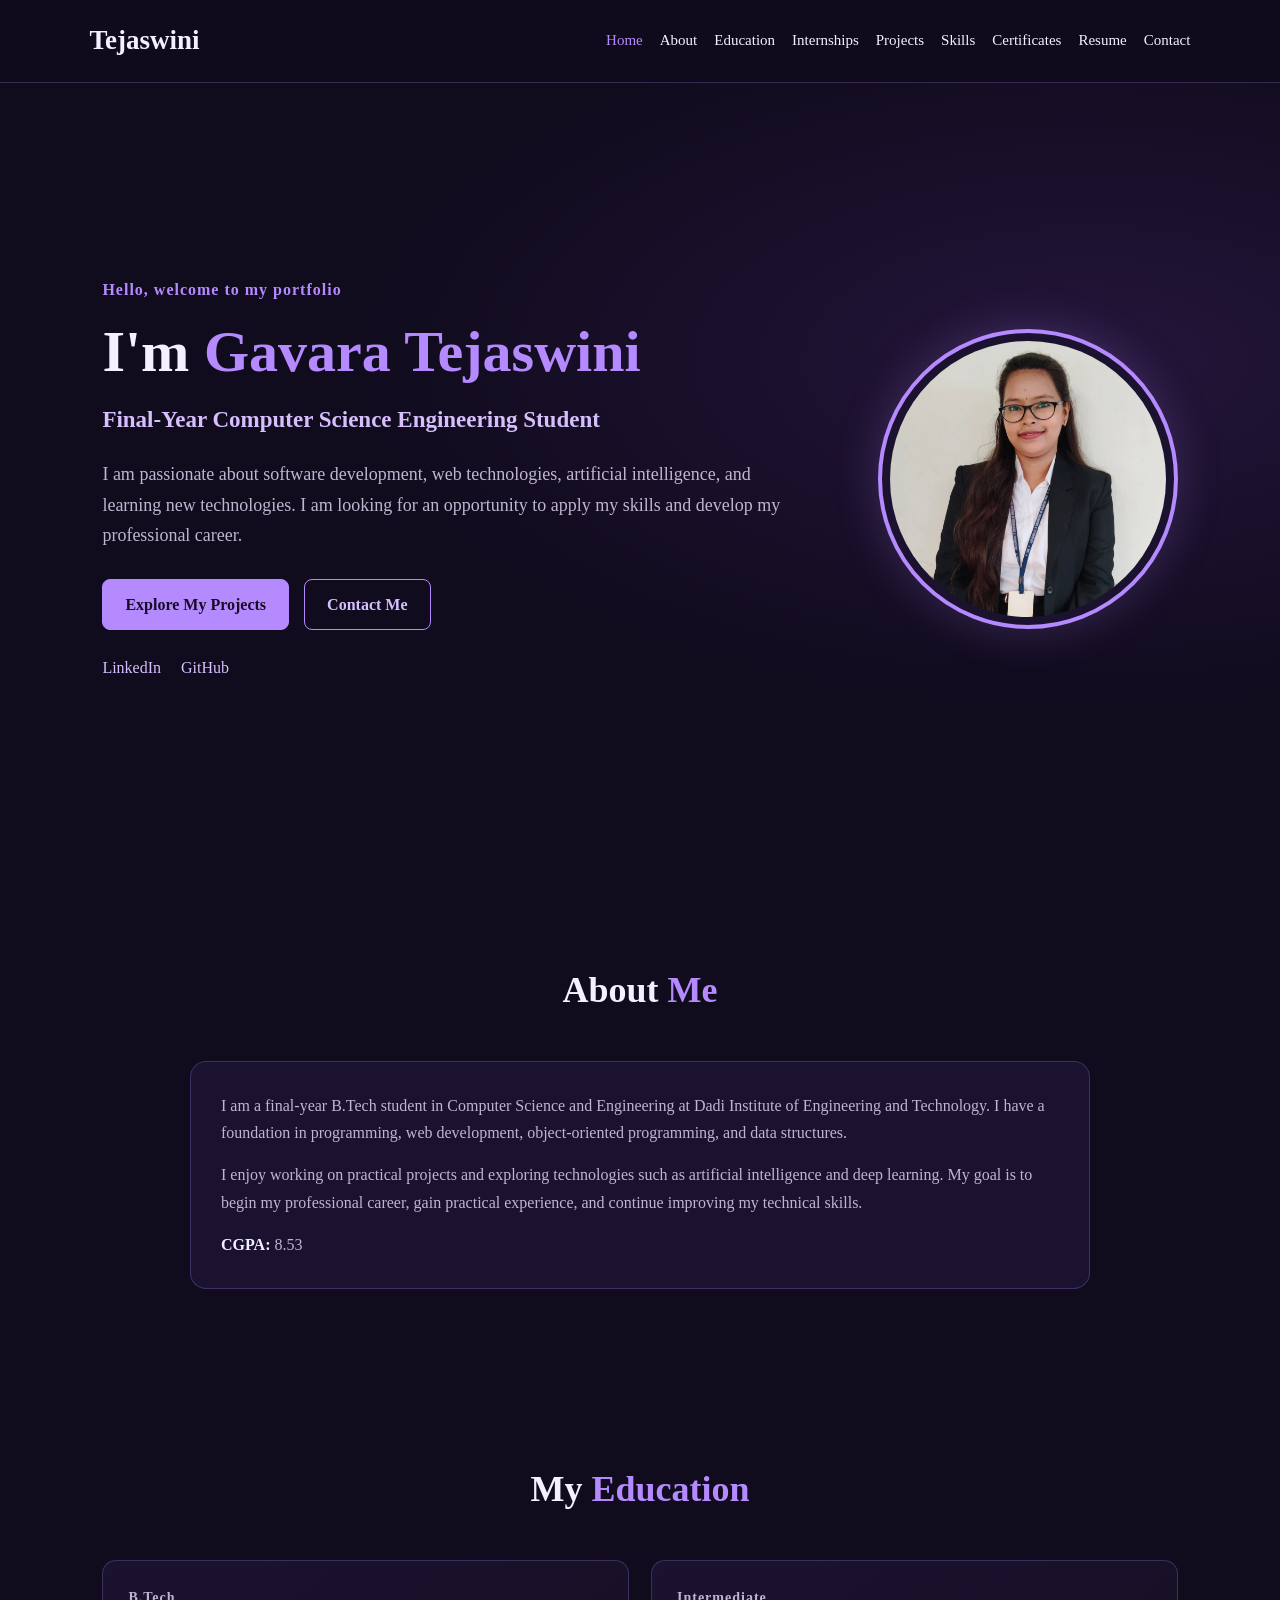
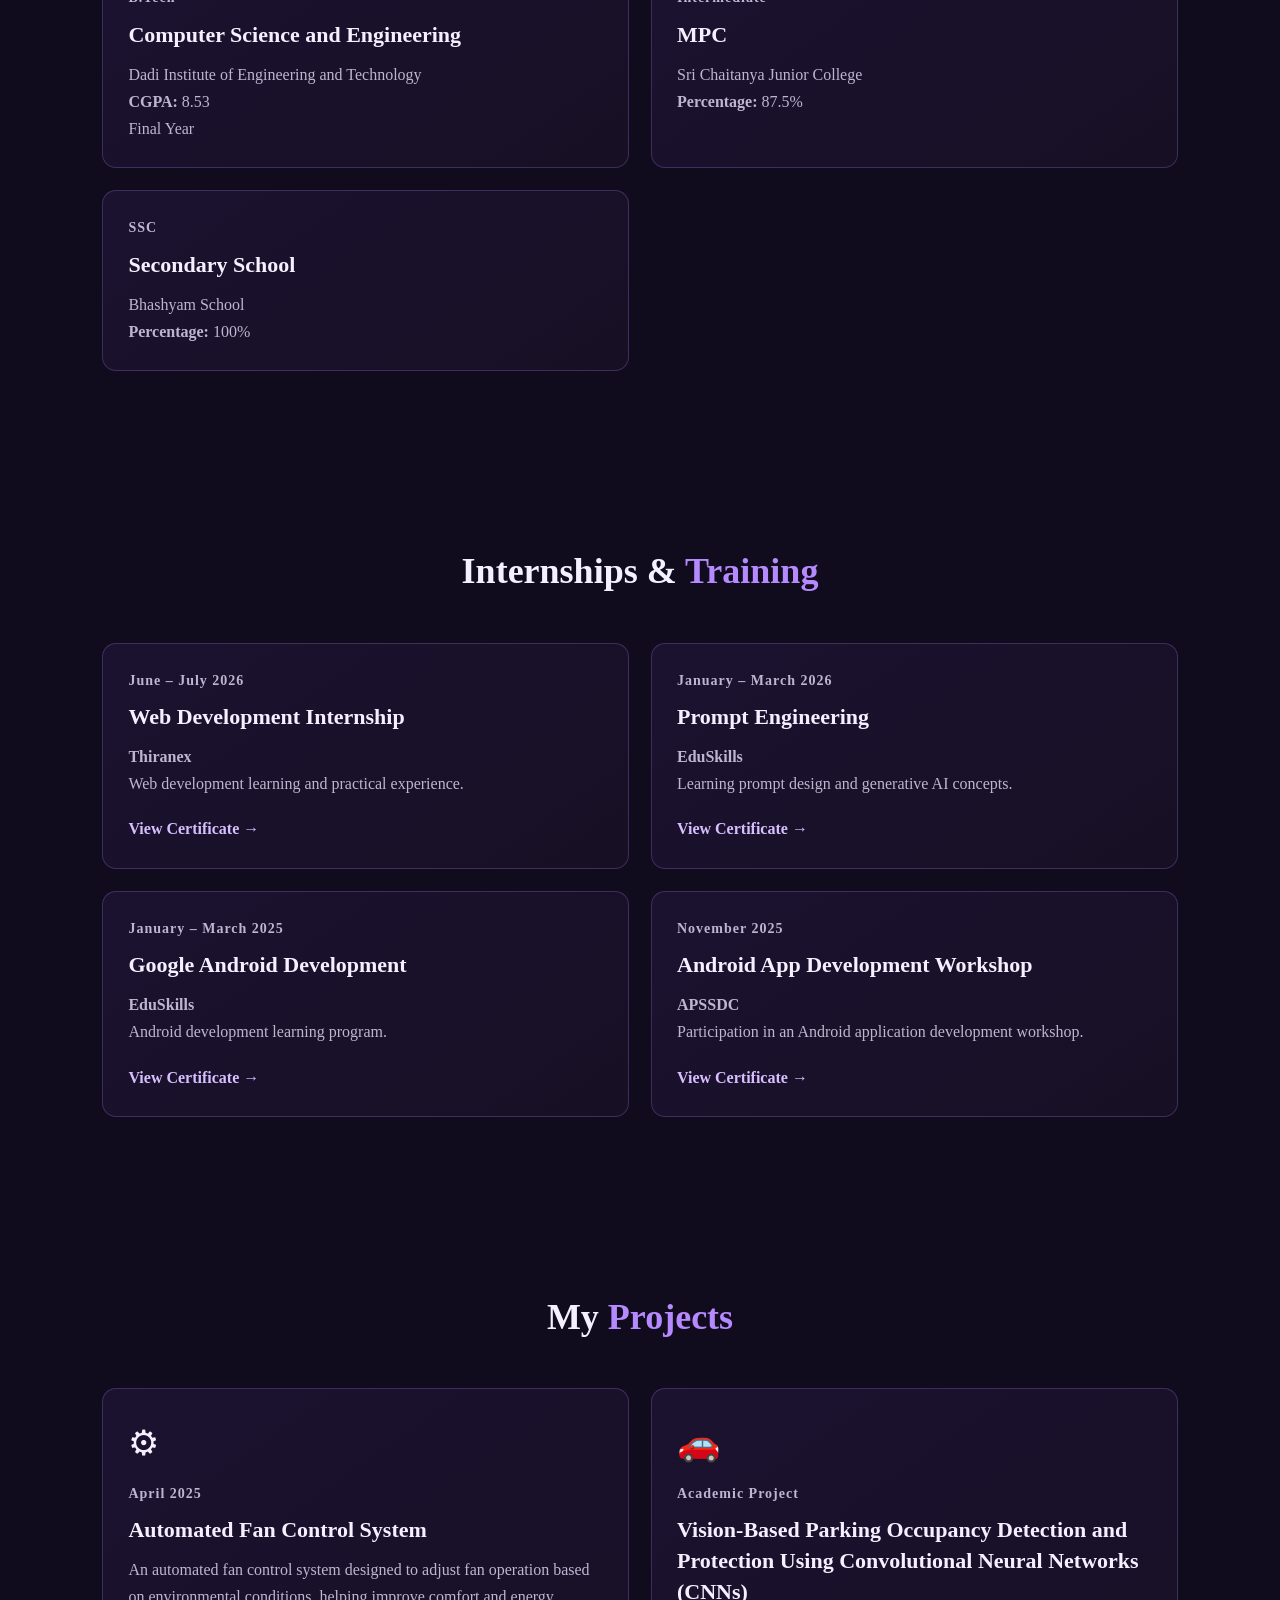
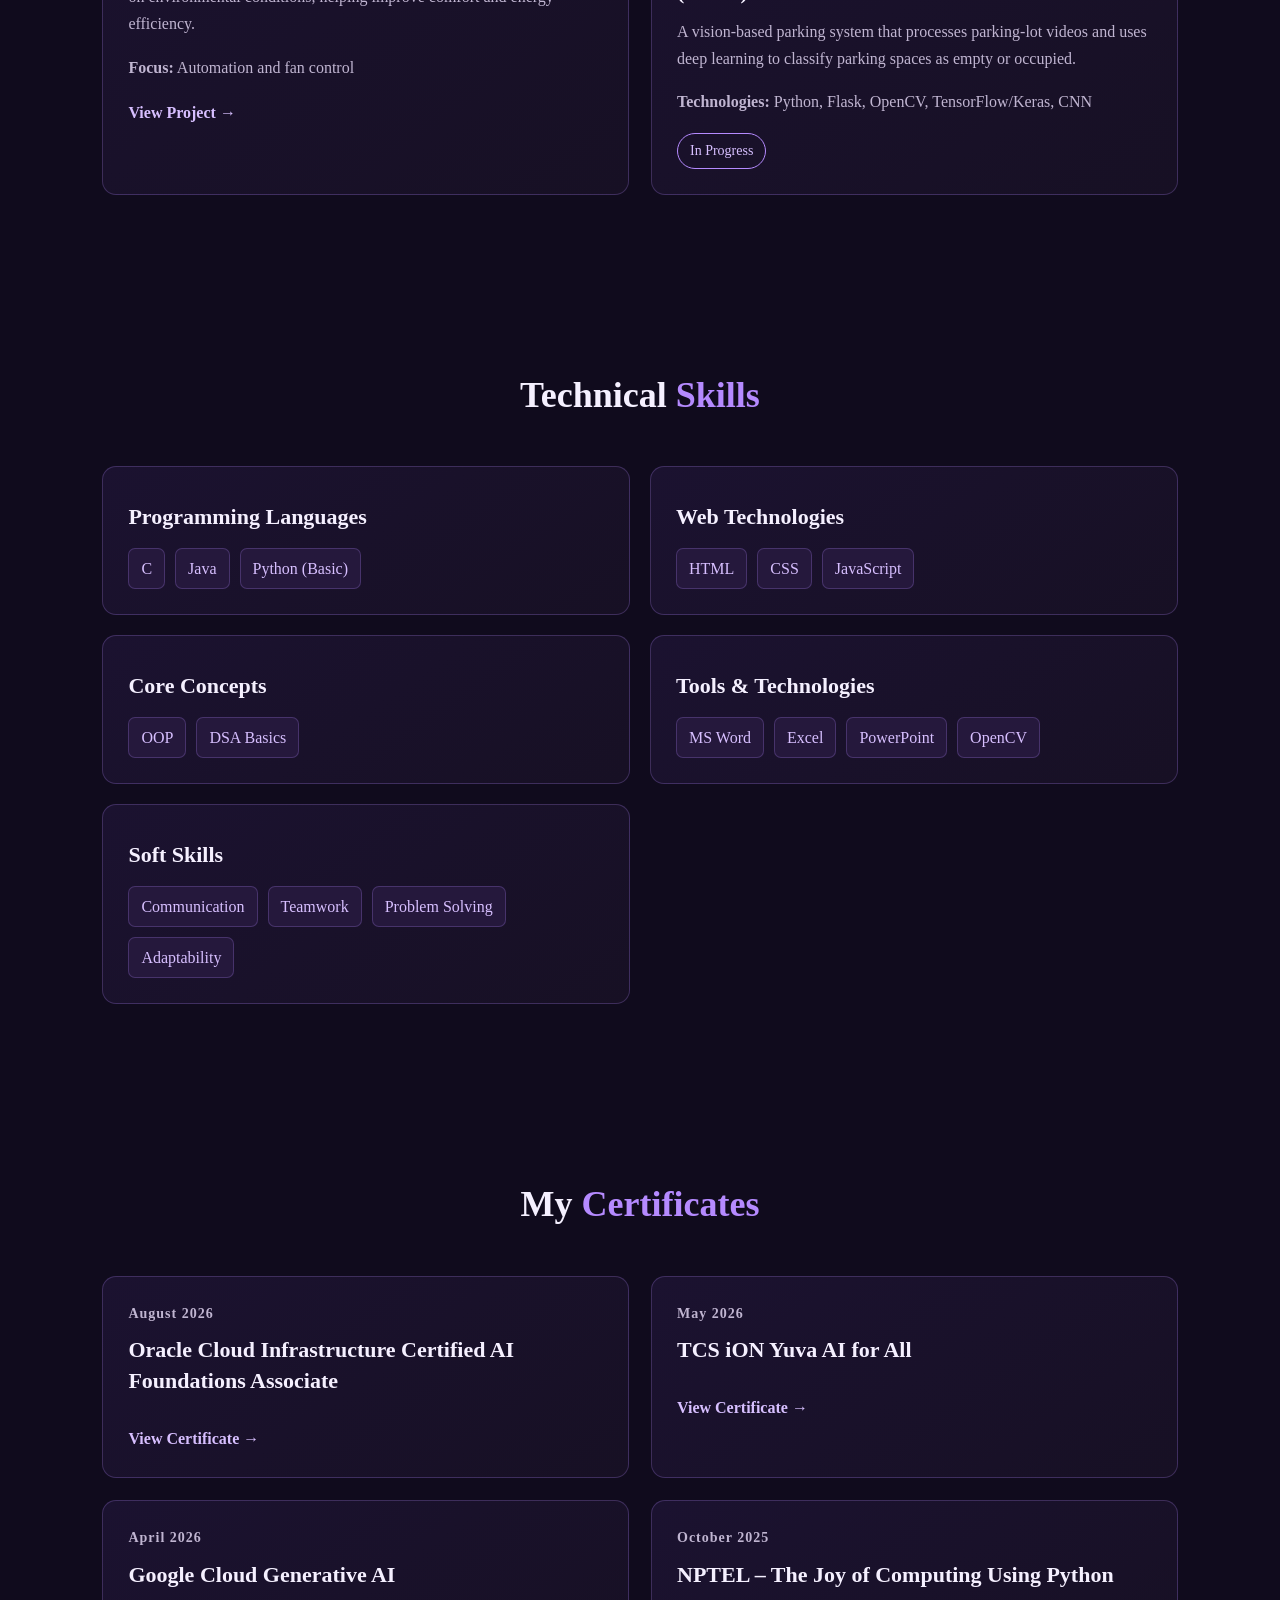
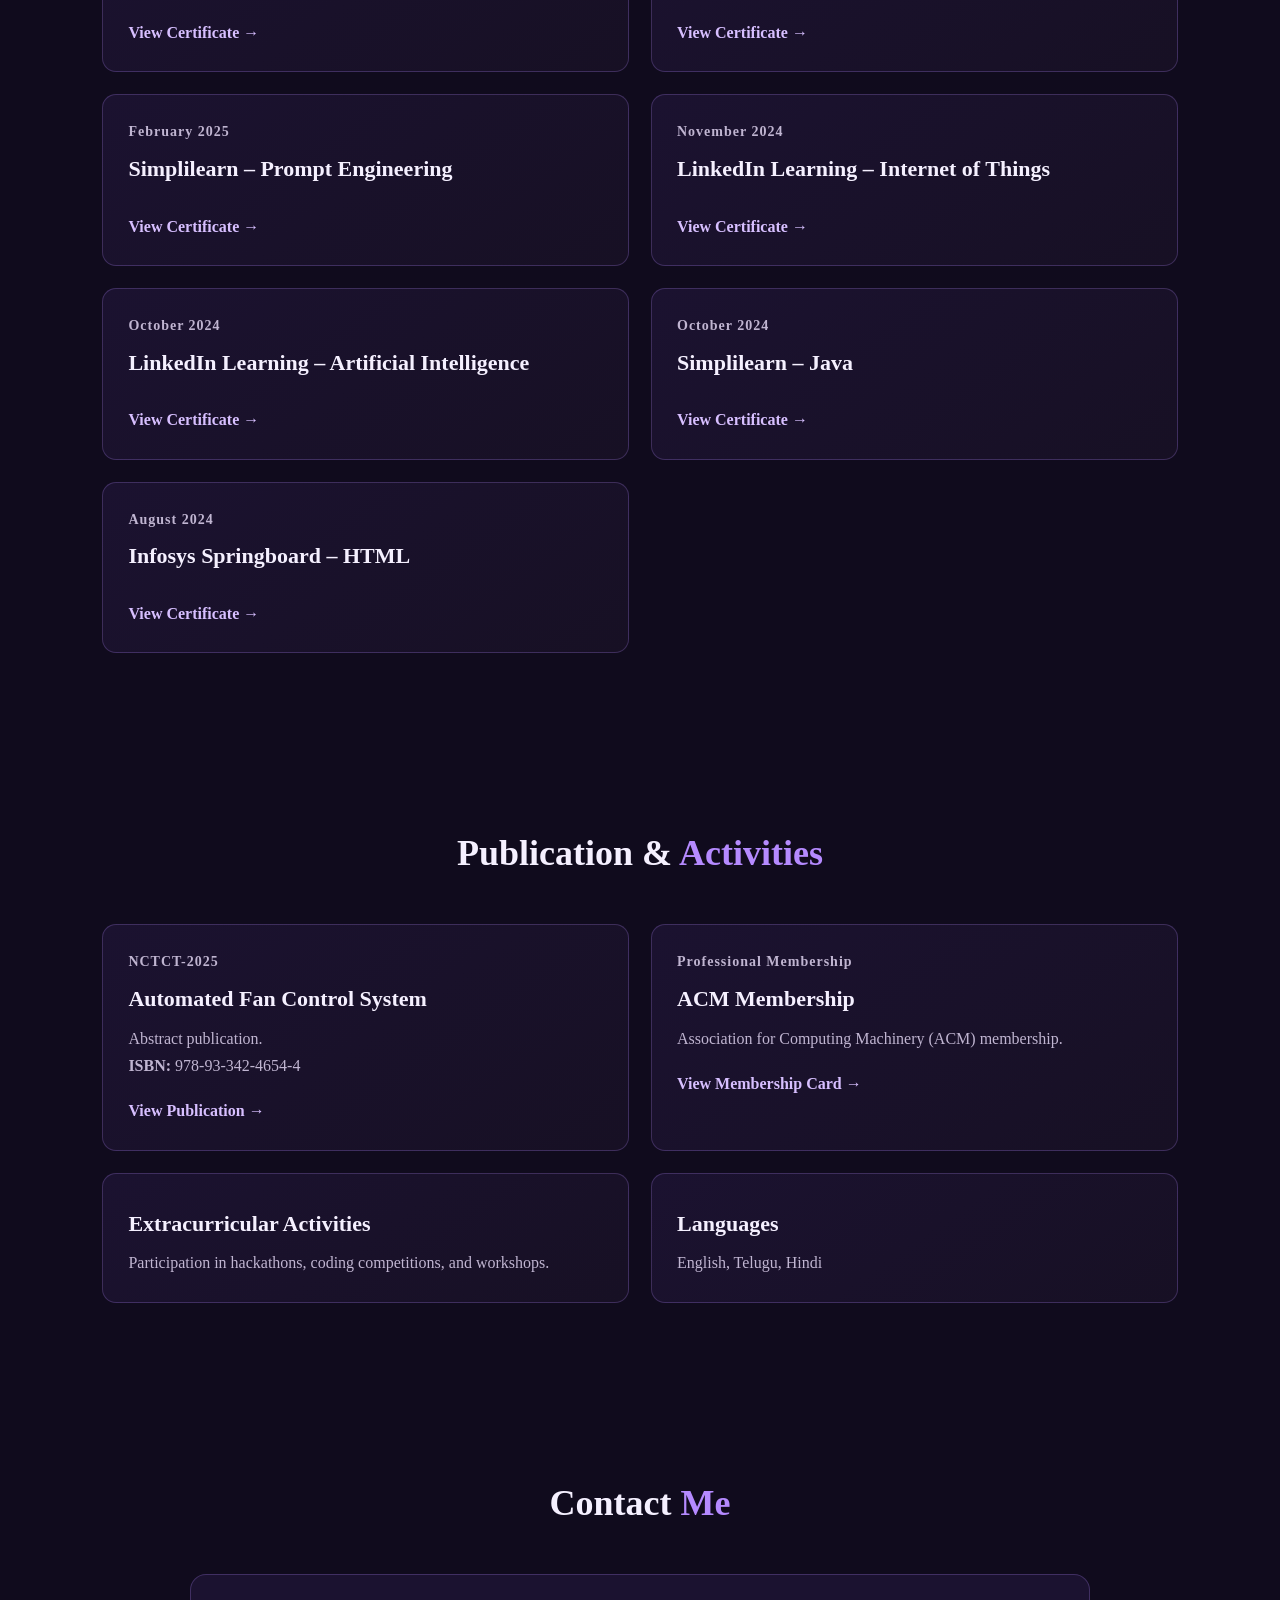
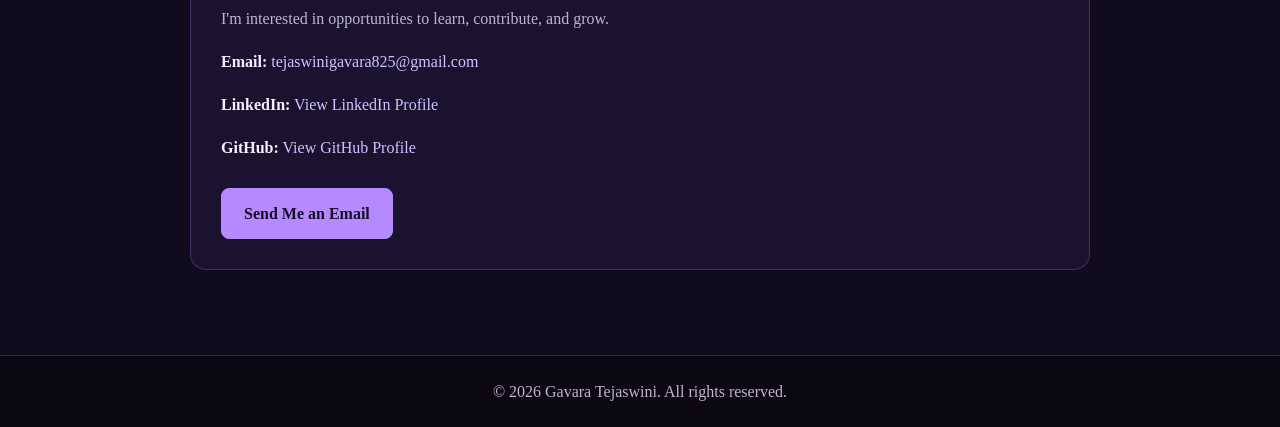
==== commit 7efd18e7: "Update index.html" ====
--- a/index.html
+++ b/index.html
@@ -23,6 +23,7 @@
         <a href="#projects">Projects</a>
         <a href="#skills">Skills</a>
         <a href="#certifications">Certificates</a>
+        <a href="./resume.pdf" target="_blank" rel="noopener noreferrer">Resume</a>
         <a href="#contact">Contact</a>
     </nav>
 </header>
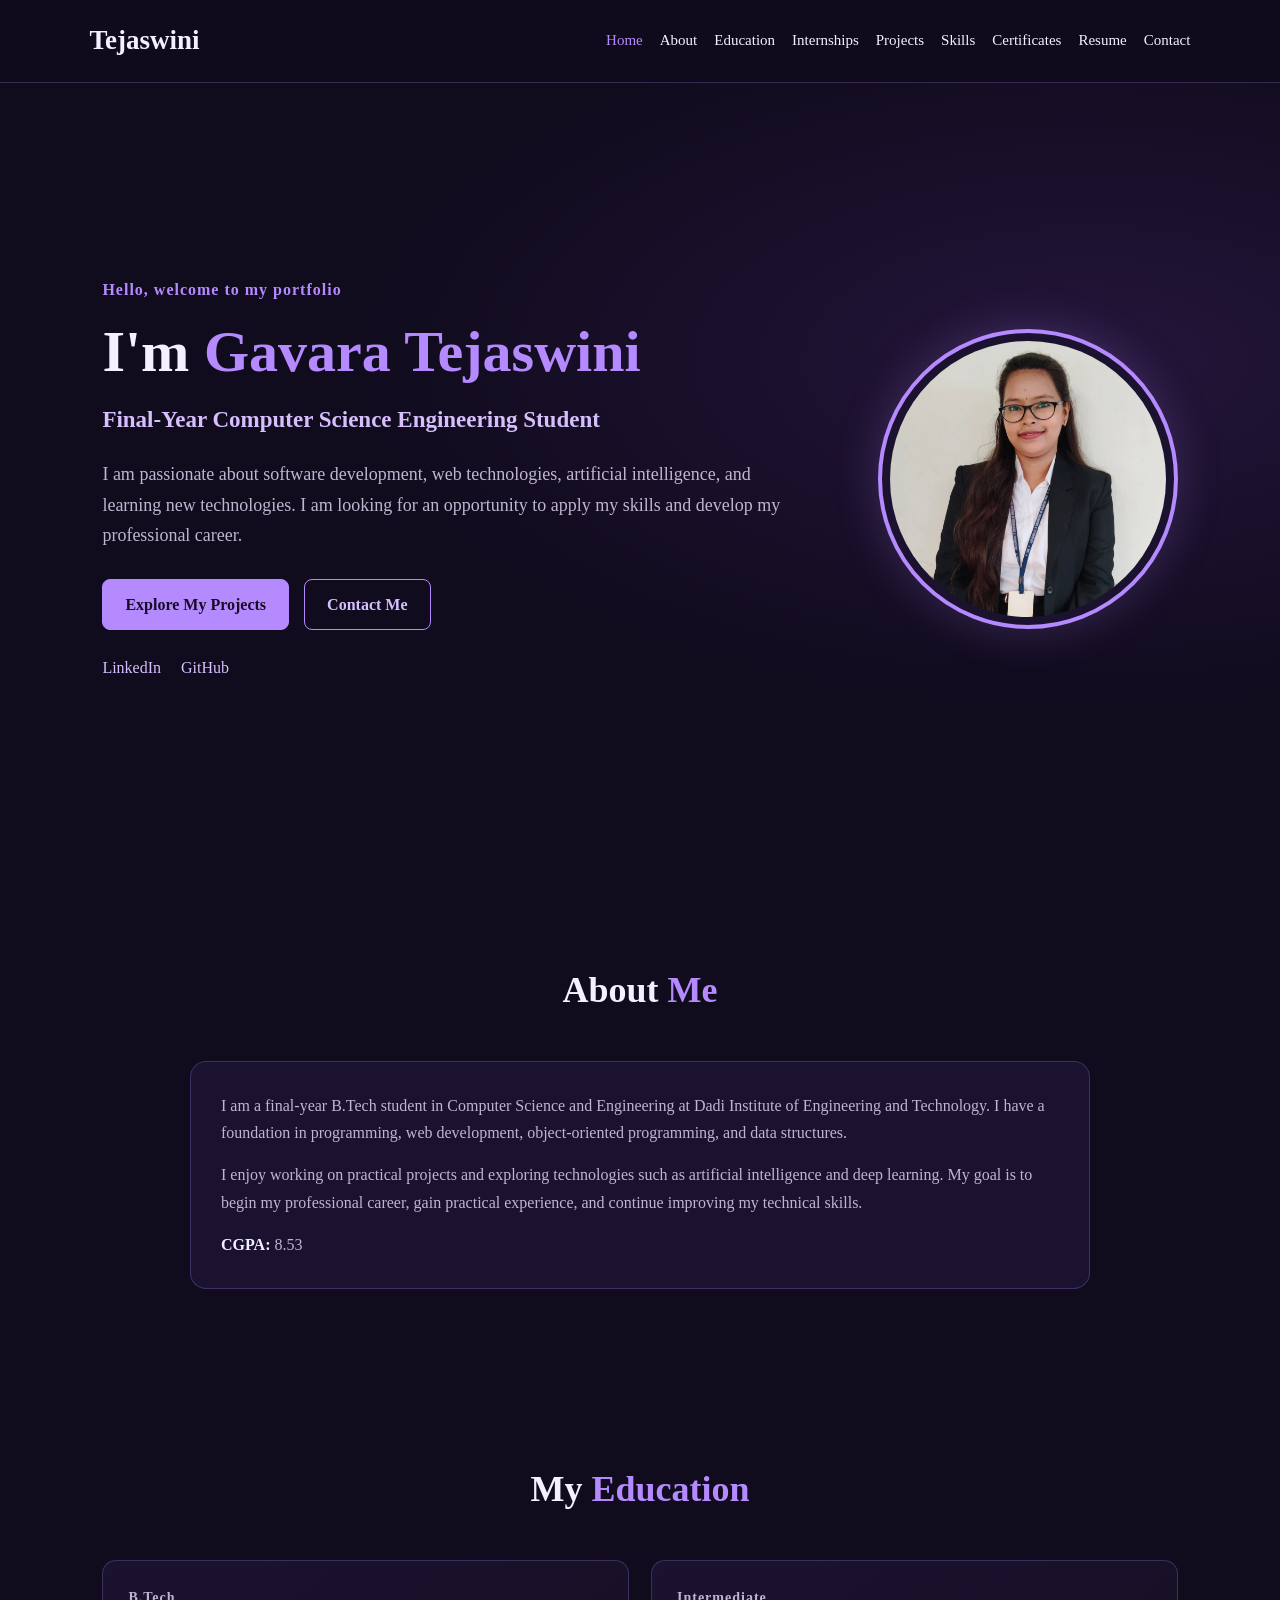
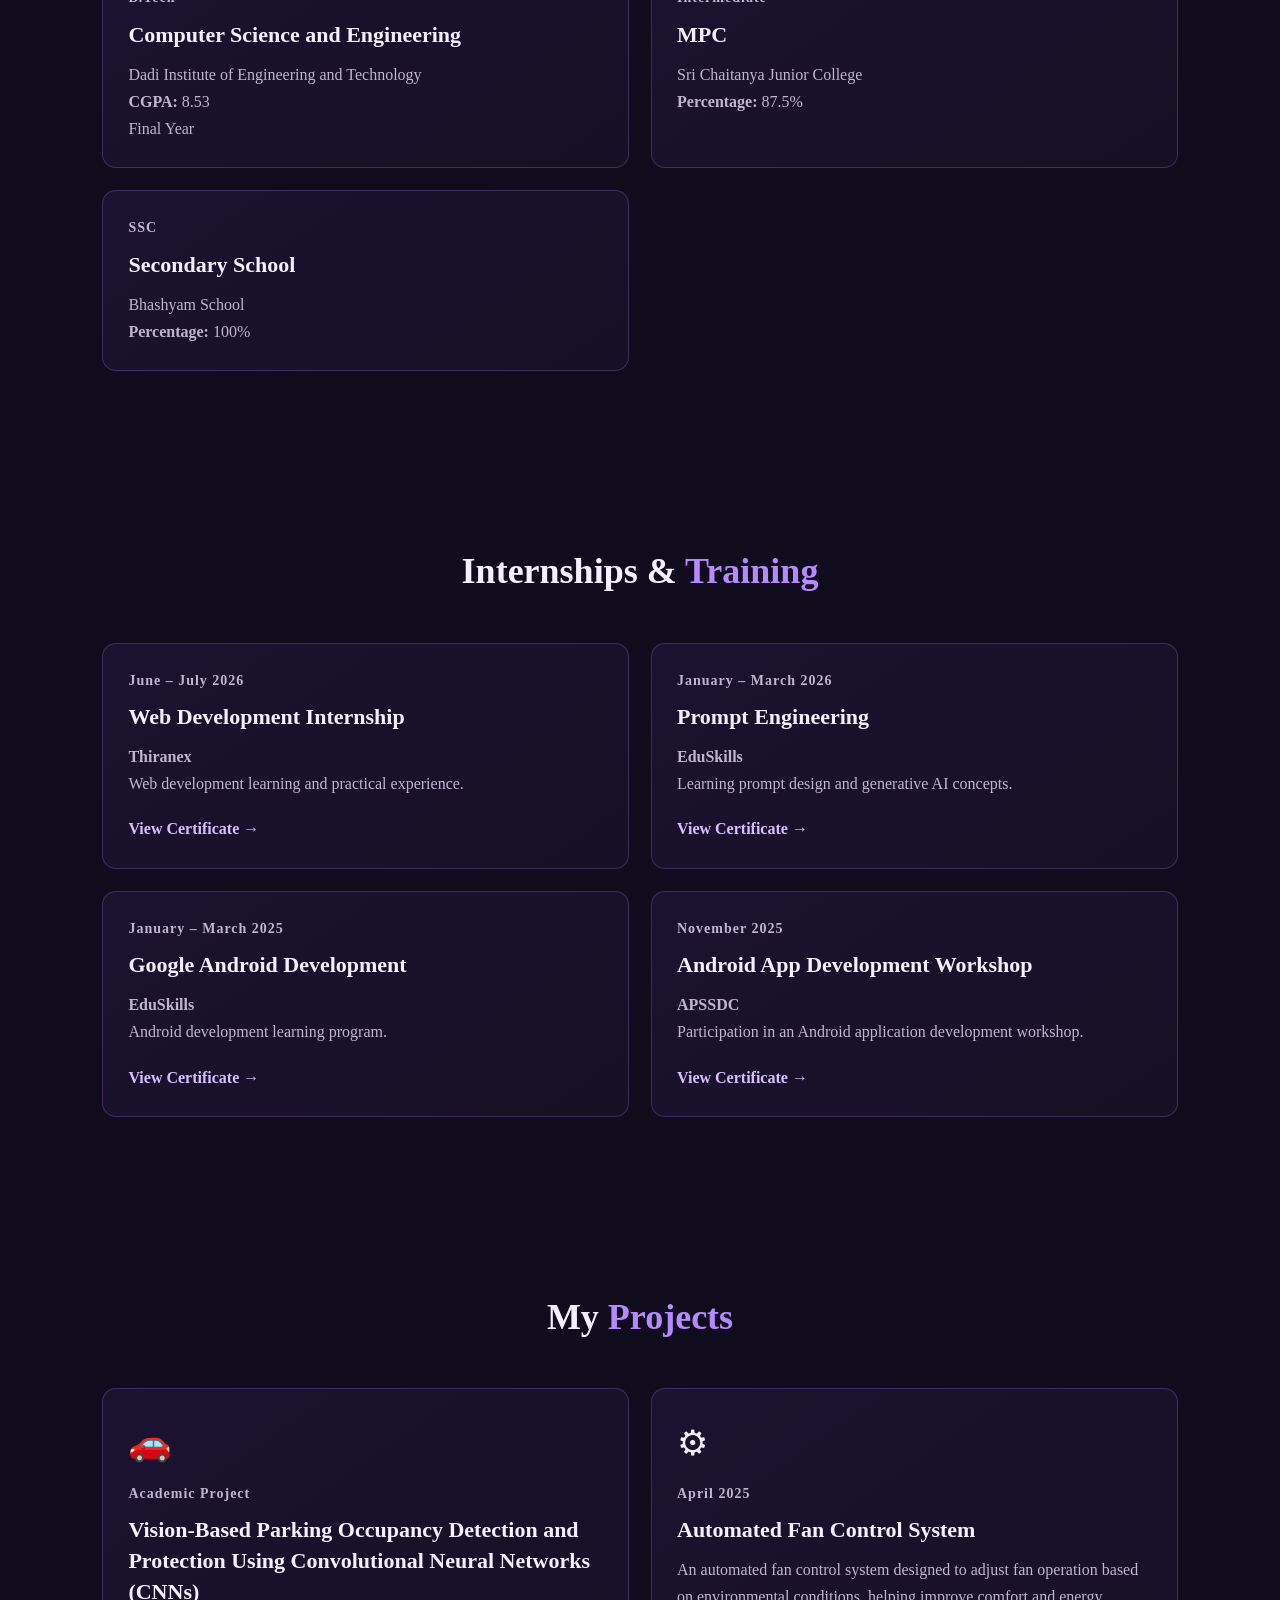
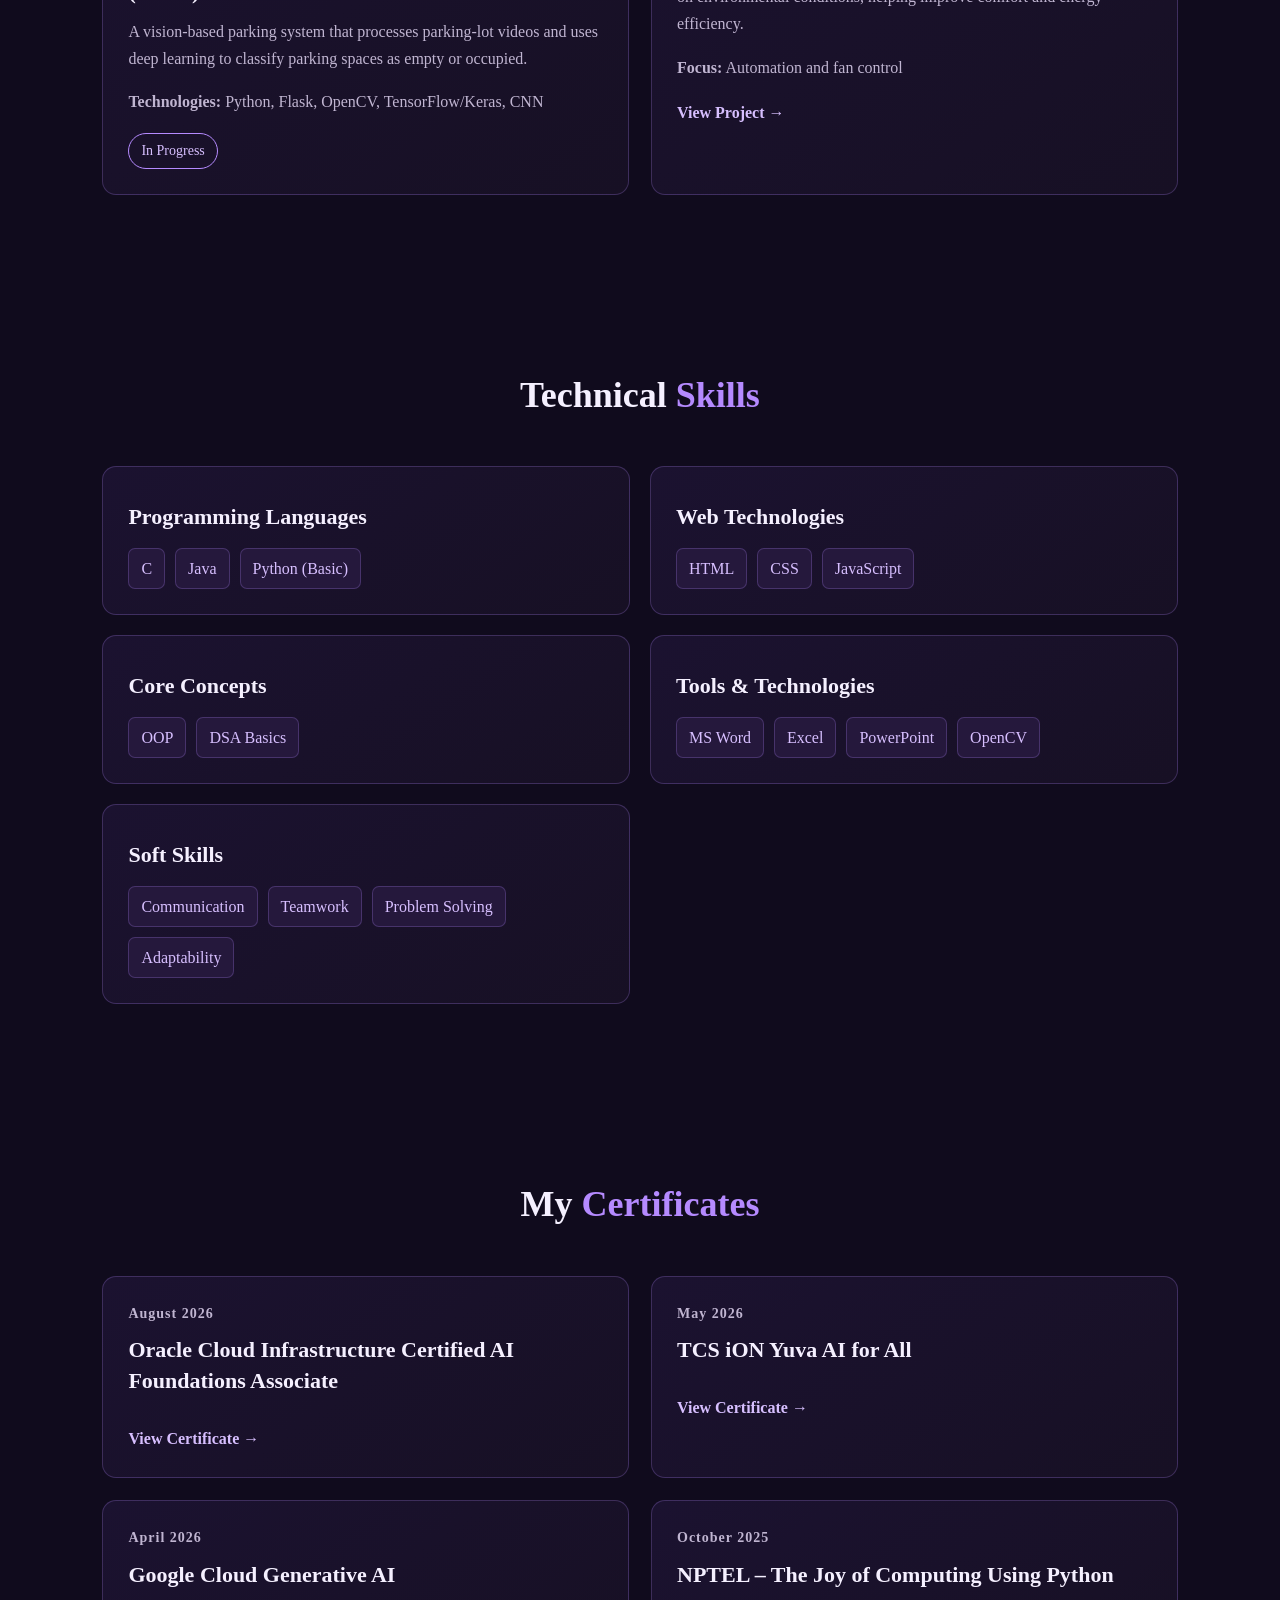
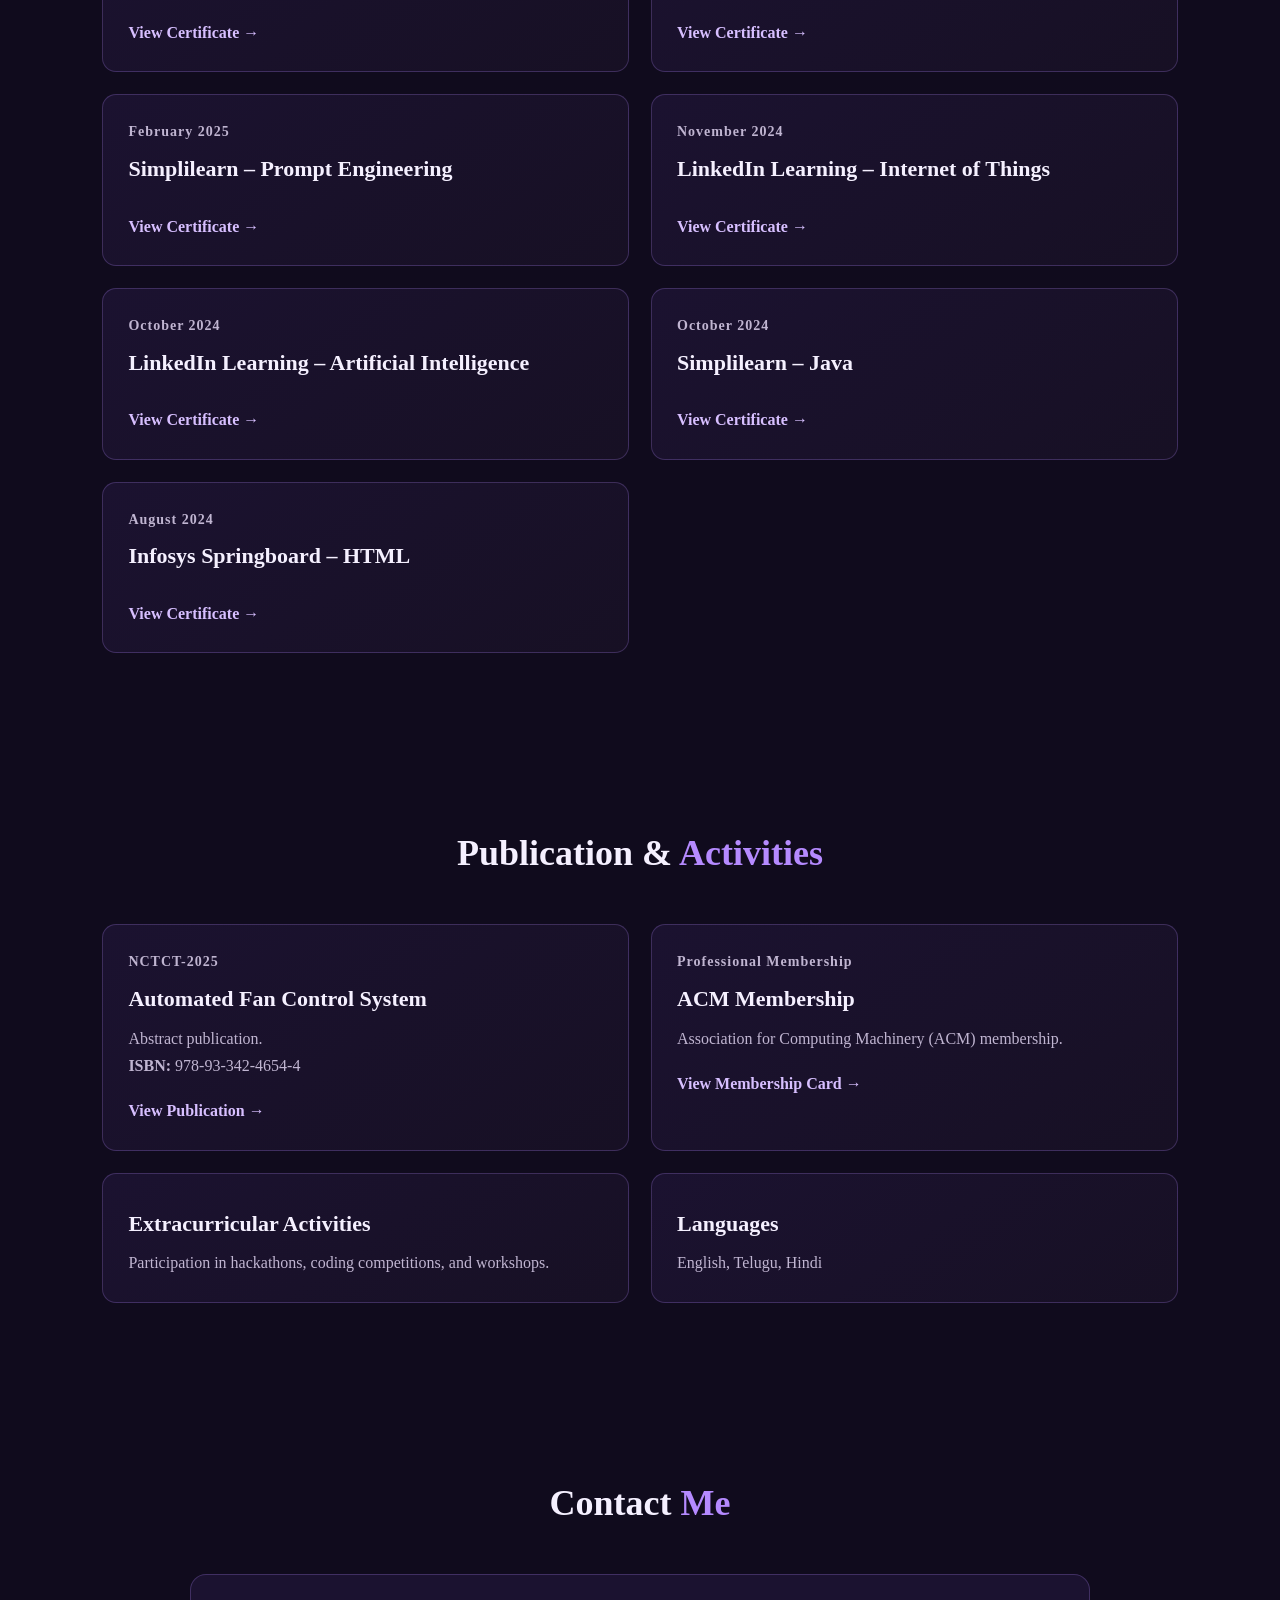
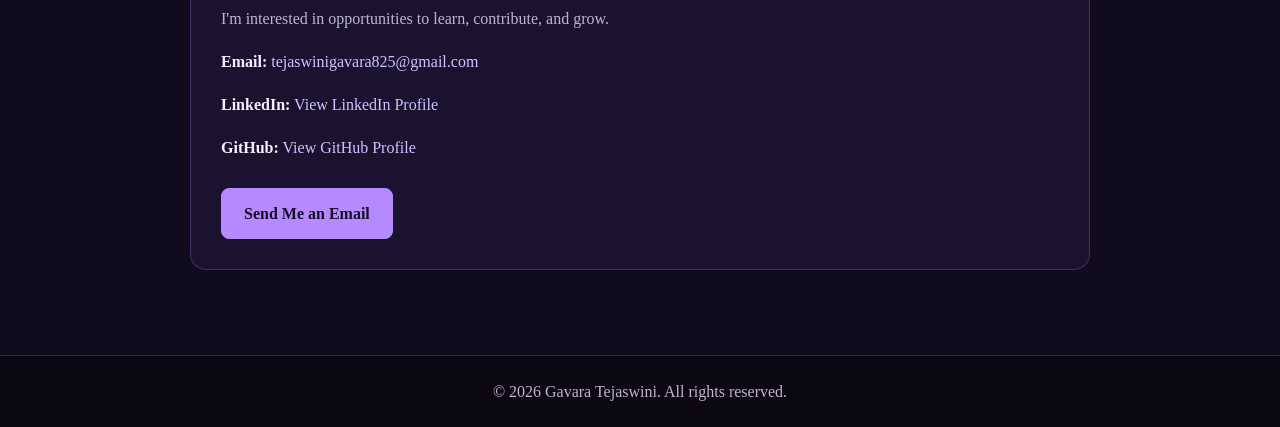
==== commit 46a4c20f: "Update index.html" ====
--- a/index.html
+++ b/index.html
@@ -183,7 +183,29 @@
 
     <div class="card-grid project-grid">
 
-        <!-- Automated Fan Control System -->
+        <!-- Vision-Based Parking Project -->
+        <article class="project-card">
+            <div class="project-icon">🚗</div>
+            <p class="card-date">Academic Project</p>
+
+            <h3>
+                Vision-Based Parking Occupancy Detection and Protection Using Convolutional Neural Networks (CNNs)
+            </h3>
+
+            <p>
+                A vision-based parking system that processes parking-lot
+                videos and uses deep learning to classify parking spaces
+                as empty or occupied.
+            </p>
+
+            <p class="tech-stack">
+                <strong>Technologies:</strong>
+                Python, Flask, OpenCV, TensorFlow/Keras, CNN
+            </p>
+
+            <span class="status-label">In Progress</span>
+        </article>
+         <!-- Automated Fan Control System -->
         <article class="project-card">
             <div class="project-icon">⚙</div>
             <p class="card-date">April 2025</p>
@@ -209,29 +231,6 @@
             </a>
         </article>
 
-        <!-- Vision-Based Parking Project -->
-        <article class="project-card">
-            <div class="project-icon">🚗</div>
-            <p class="card-date">Academic Project</p>
-
-            <h3>
-                Vision-Based Parking Occupancy Detection and Protection Using Convolutional Neural Networks (CNNs)
-            </h3>
-
-            <p>
-                A vision-based parking system that processes parking-lot
-                videos and uses deep learning to classify parking spaces
-                as empty or occupied.
-            </p>
-
-            <p class="tech-stack">
-                <strong>Technologies:</strong>
-                Python, Flask, OpenCV, TensorFlow/Keras, CNN
-            </p>
-
-            <span class="status-label">In Progress</span>
-        </article>
-
     </div>
 </section>
 
